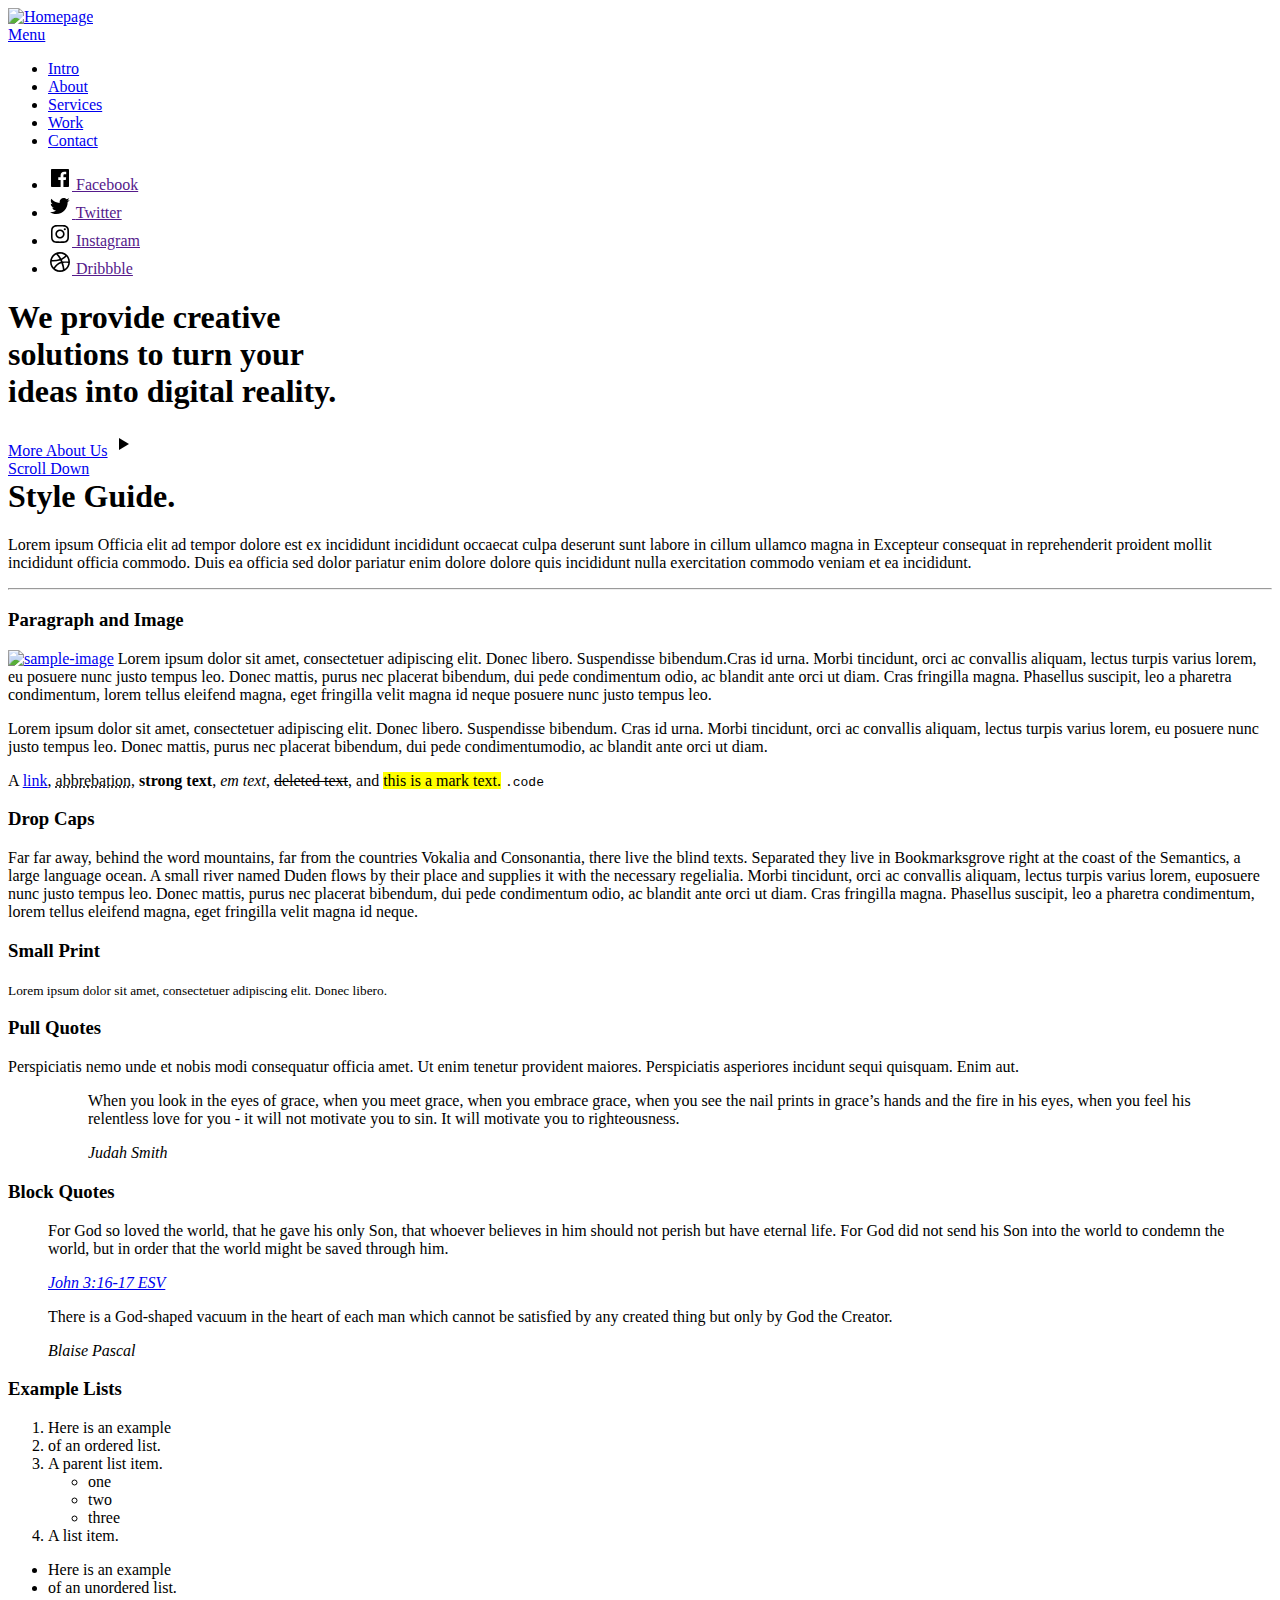
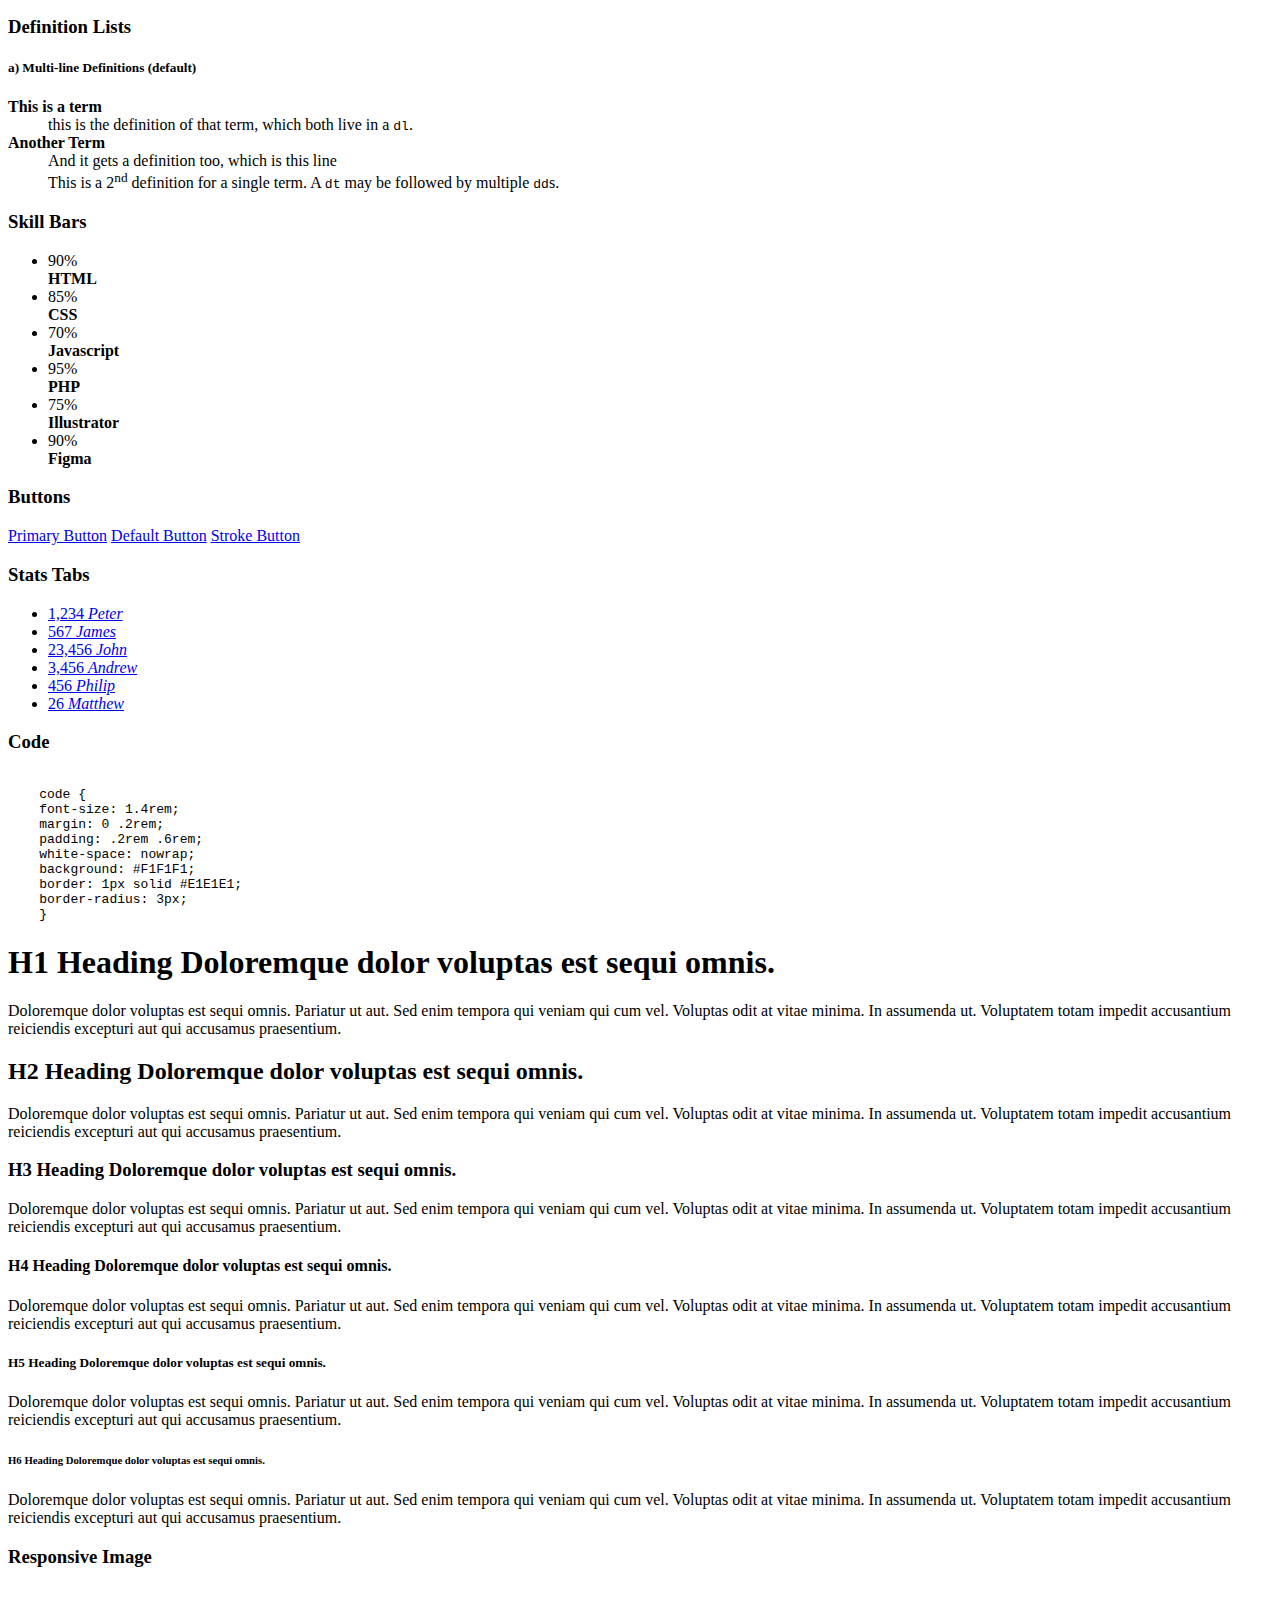
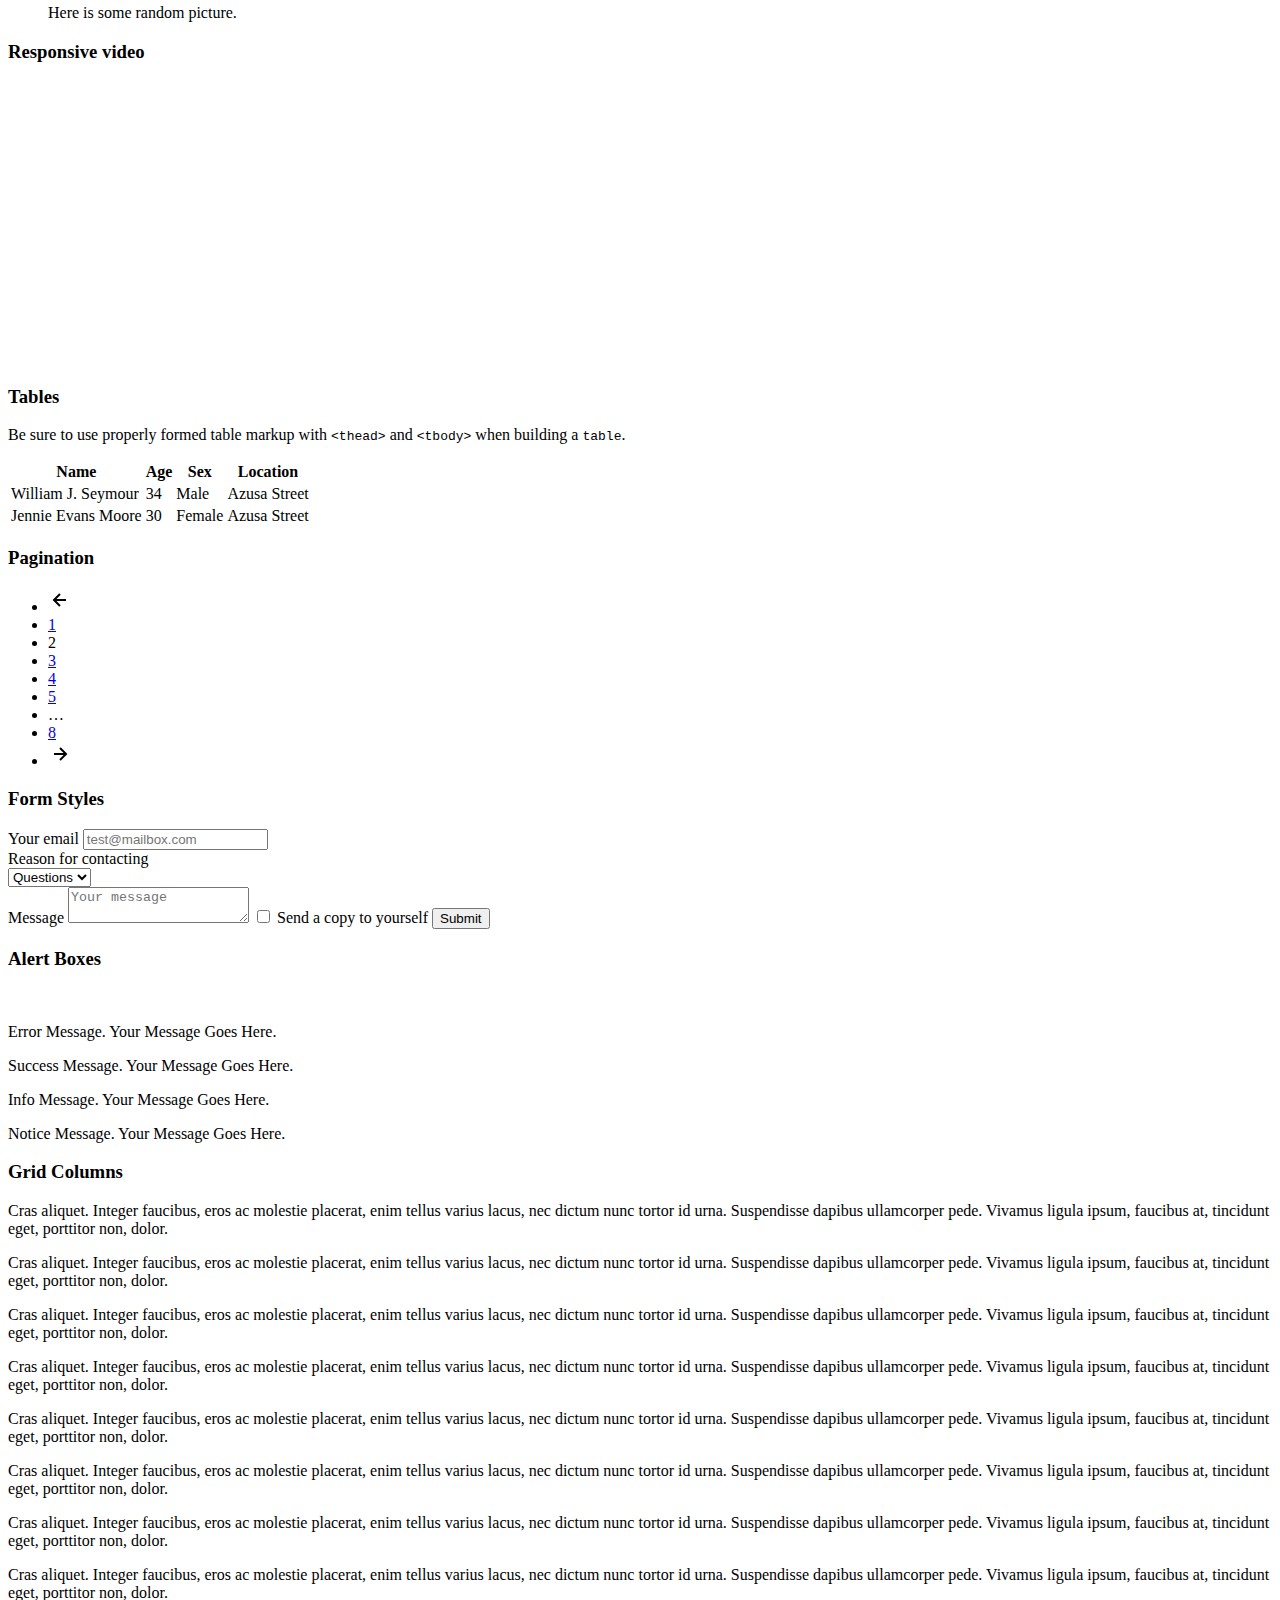
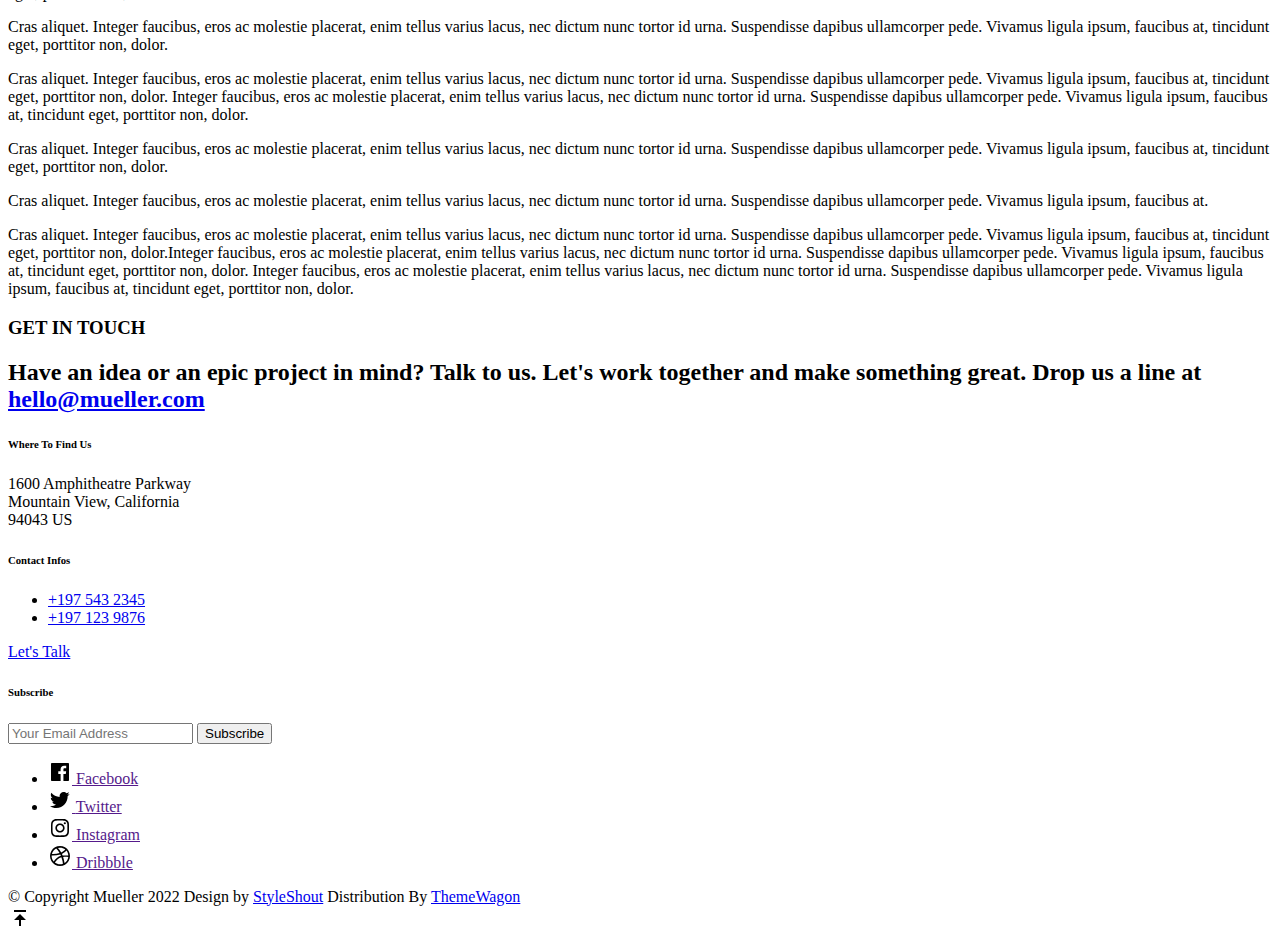
==== styles.html @ 13842646 "Add files via upload" ====
<!DOCTYPE html>
<html lang="en" class="no-js" >
<head>

    <!--- basic page needs
    ================================================== -->
    <meta charset="utf-8">
    <meta name="viewport" content="width=device-width, initial-scale=1">
    <title>Mueller - Styles</title>

    <script>
        document.documentElement.classList.remove('no-js');
        document.documentElement.classList.add('js');
    </script>

    <!-- CSS
    ================================================== -->
    <link rel="stylesheet" href="css/vendor.css">
    <link rel="stylesheet" href="css/styles.css">

    <style type="text/css" media="screen">
        .s-styles {
            padding-top: var(--vspace-5);
            ing-bottom: var(--vspace-2);
            position: relative;
        }
        .s-styles .intro h1 {
            margin-top: 0;
        }
    </style>

    <!-- favicons
    ================================================== -->
    <link rel="apple-touch-icon" sizes="180x180" href="apple-touch-icon.png">
    <link rel="icon" type="image/png" sizes="32x32" href="favicon-32x32.png">
    <link rel="icon" type="image/png" sizes="16x16" href="favicon-16x16.png">
    <link rel="manifest" href="site.webmanifest">

</head>


<body id="top">


    <!-- preloader
    ================================================== -->
    <div id="preloader">
        <div id="loader"></div>
    </div>


    <!-- page wrap
    ================================================== -->
    <div id="page" class="s-pagewrap">


        <!-- # site header 
        ================================================== -->
        <header class="s-header">

            <div class="row s-header__inner">

                <div class="s-header__block">
                    <div class="s-header__logo">
                        <a class="logo" href="index.html">
                            <img src="images/logo.svg" alt="Homepage">
                        </a>
                    </div>

                    <a class="s-header__menu-toggle" href="#0"><span>Menu</span></a>
                </div> <!-- end s-header__block -->

                <nav class="s-header__nav">
    
                    <ul class="s-header__menu-links">
                        <li class="current"><a href="#intro" class="smoothscroll">Intro</a></li>
                        <li><a href="index.html#about">About</a></li>
                        <li><a href="index.html#services">Services</a></li>
                        <li><a href="index.html#folio">Work</a></li>
                        <li><a href="#footer" class="smoothscroll">Contact</a></li>
                    </ul> <!-- s-header__menu-links -->

                    <ul class="s-header__social">
                        <li>
                            <a href="">
                                <svg xmlns="http://www.w3.org/2000/svg" width="24" height="24" viewBox="0 0 24 24" style="fill:rgba(0, 0, 0, 1);transform:;-ms-filter:"><path d="M20,3H4C3.447,3,3,3.448,3,4v16c0,0.552,0.447,1,1,1h8.615v-6.96h-2.338v-2.725h2.338v-2c0-2.325,1.42-3.592,3.5-3.592 c0.699-0.002,1.399,0.034,2.095,0.107v2.42h-1.435c-1.128,0-1.348,0.538-1.348,1.325v1.735h2.697l-0.35,2.725h-2.348V21H20 c0.553,0,1-0.448,1-1V4C21,3.448,20.553,3,20,3z"></path></svg>
                                <span class="u-screen-reader-text">Facebook</span>
                            </a>
                        </li>
                        <li>
                            <a href="">
                                <svg xmlns="http://www.w3.org/2000/svg" width="24" height="24" viewBox="0 0 24 24" style="fill:rgba(0, 0, 0, 1);transform:;-ms-filter:"><path d="M19.633,7.997c0.013,0.175,0.013,0.349,0.013,0.523c0,5.325-4.053,11.461-11.46,11.461c-2.282,0-4.402-0.661-6.186-1.809 c0.324,0.037,0.636,0.05,0.973,0.05c1.883,0,3.616-0.636,5.001-1.721c-1.771-0.037-3.255-1.197-3.767-2.793 c0.249,0.037,0.499,0.062,0.761,0.062c0.361,0,0.724-0.05,1.061-0.137c-1.847-0.374-3.23-1.995-3.23-3.953v-0.05 c0.537,0.299,1.16,0.486,1.82,0.511C3.534,9.419,2.823,8.184,2.823,6.787c0-0.748,0.199-1.434,0.548-2.032 c1.983,2.443,4.964,4.04,8.306,4.215c-0.062-0.3-0.1-0.611-0.1-0.923c0-2.22,1.796-4.028,4.028-4.028 c1.16,0,2.207,0.486,2.943,1.272c0.91-0.175,1.782-0.512,2.556-0.973c-0.299,0.935-0.936,1.721-1.771,2.22 c0.811-0.088,1.597-0.312,2.319-0.624C21.104,6.712,20.419,7.423,19.633,7.997z"></path></svg>
                                <span class="u-screen-reader-text">Twitter</span>
                            </a>
                        </li>
                        <li>
                            <a href="">
                                <svg xmlns="http://www.w3.org/2000/svg" width="24" height="24" viewBox="0 0 24 24" style="fill:rgba(0, 0, 0, 1);transform:;-ms-filter:"><path d="M11.999,7.377c-2.554,0-4.623,2.07-4.623,4.623c0,2.554,2.069,4.624,4.623,4.624c2.552,0,4.623-2.07,4.623-4.624 C16.622,9.447,14.551,7.377,11.999,7.377L11.999,7.377z M11.999,15.004c-1.659,0-3.004-1.345-3.004-3.003 c0-1.659,1.345-3.003,3.004-3.003s3.002,1.344,3.002,3.003C15.001,13.659,13.658,15.004,11.999,15.004L11.999,15.004z"></path><circle cx="16.806" cy="7.207" r="1.078"></circle><path d="M20.533,6.111c-0.469-1.209-1.424-2.165-2.633-2.632c-0.699-0.263-1.438-0.404-2.186-0.42 c-0.963-0.042-1.268-0.054-3.71-0.054s-2.755,0-3.71,0.054C7.548,3.074,6.809,3.215,6.11,3.479C4.9,3.946,3.945,4.902,3.477,6.111 c-0.263,0.7-0.404,1.438-0.419,2.186c-0.043,0.962-0.056,1.267-0.056,3.71c0,2.442,0,2.753,0.056,3.71 c0.015,0.748,0.156,1.486,0.419,2.187c0.469,1.208,1.424,2.164,2.634,2.632c0.696,0.272,1.435,0.426,2.185,0.45 c0.963,0.042,1.268,0.055,3.71,0.055s2.755,0,3.71-0.055c0.747-0.015,1.486-0.157,2.186-0.419c1.209-0.469,2.164-1.424,2.633-2.633 c0.263-0.7,0.404-1.438,0.419-2.186c0.043-0.962,0.056-1.267,0.056-3.71s0-2.753-0.056-3.71C20.941,7.57,20.801,6.819,20.533,6.111z M19.315,15.643c-0.007,0.576-0.111,1.147-0.311,1.688c-0.305,0.787-0.926,1.409-1.712,1.711c-0.535,0.199-1.099,0.303-1.67,0.311 c-0.95,0.044-1.218,0.055-3.654,0.055c-2.438,0-2.687,0-3.655-0.055c-0.569-0.007-1.135-0.112-1.669-0.311 c-0.789-0.301-1.414-0.923-1.719-1.711c-0.196-0.534-0.302-1.099-0.311-1.669c-0.043-0.95-0.053-1.218-0.053-3.654 c0-2.437,0-2.686,0.053-3.655c0.007-0.576,0.111-1.146,0.311-1.687c0.305-0.789,0.93-1.41,1.719-1.712 c0.534-0.198,1.1-0.303,1.669-0.311c0.951-0.043,1.218-0.055,3.655-0.055c2.437,0,2.687,0,3.654,0.055 c0.571,0.007,1.135,0.112,1.67,0.311c0.786,0.303,1.407,0.925,1.712,1.712c0.196,0.534,0.302,1.099,0.311,1.669 c0.043,0.951,0.054,1.218,0.054,3.655c0,2.436,0,2.698-0.043,3.654H19.315z"></path></svg>
                                <span class="u-screen-reader-text">Instagram</span>
                            </a>
                        </li>
                        <li>
                            <a href="">
                                <svg xmlns="http://www.w3.org/2000/svg" width="24" height="24" viewBox="0 0 24 24" style="fill: rgba(0, 0, 0, 1);transform: ;msFilter:;"><path d="M20.66 6.98a9.932 9.932 0 0 0-3.641-3.64C15.486 2.447 13.813 2 12 2s-3.486.447-5.02 1.34c-1.533.893-2.747 2.107-3.64 3.64S2 10.187 2 12s.446 3.487 1.34 5.02a9.924 9.924 0 0 0 3.641 3.64C8.514 21.553 10.187 22 12 22s3.486-.447 5.02-1.34a9.932 9.932 0 0 0 3.641-3.64C21.554 15.487 22 13.813 22 12s-.446-3.487-1.34-5.02zM12 3.66c2 0 3.772.64 5.32 1.919-.92 1.174-2.286 2.14-4.1 2.9-1.002-1.813-2.088-3.327-3.261-4.54A7.715 7.715 0 0 1 12 3.66zM5.51 6.8a8.116 8.116 0 0 1 2.711-2.22c1.212 1.201 2.325 2.7 3.34 4.5-2 .6-4.114.9-6.341.9-.573 0-1.006-.013-1.3-.04A8.549 8.549 0 0 1 5.51 6.8zM3.66 12c0-.054.003-.12.01-.2.007-.08.01-.146.01-.2.254.014.641.02 1.161.02 2.666 0 5.146-.367 7.439-1.1.187.373.381.793.58 1.26-1.32.293-2.674 1.006-4.061 2.14S6.4 16.247 5.76 17.5c-1.4-1.587-2.1-3.42-2.1-5.5zM12 20.34c-1.894 0-3.594-.587-5.101-1.759.601-1.187 1.524-2.322 2.771-3.401 1.246-1.08 2.483-1.753 3.71-2.02a29.441 29.441 0 0 1 1.56 6.62 8.166 8.166 0 0 1-2.94.56zm7.08-3.96a8.351 8.351 0 0 1-2.58 2.621c-.24-2.08-.7-4.107-1.379-6.081.932-.066 1.765-.1 2.5-.1.799 0 1.686.034 2.659.1a8.098 8.098 0 0 1-1.2 3.46zm-1.24-5c-1.16 0-2.233.047-3.22.14a27.053 27.053 0 0 0-.68-1.62c2.066-.906 3.532-2.006 4.399-3.3 1.2 1.414 1.854 3.027 1.96 4.84-.812-.04-1.632-.06-2.459-.06z"></path></svg>
                                <span class="u-screen-reader-text">Dribbble</span>
                            </a>
                        </li>
                    </ul> <!-- s-header__social -->
    
                </nav> <!-- end s-header__nav -->

            </div> <!-- end s-header__inner -->

        </header> <!-- end s-header -->


        <!-- # site-content
        ================================================== -->
        <section id="content" class="s-content">


            <!-- intro
            ----------------------------------------------- -->
            <section id="intro" class="s-intro target-section">

                <div class="s-intro__bg"></div>

                <div class="row s-intro__content">

                    <div class="s-intro__content-bg"></div>

                    <div class="column lg-12 s-intro__content-inner">
                        
                        <h1 class="s-intro__content-title">
                        We provide creative <br>
                        solutions to turn your <br>
                        ideas into digital reality.
                        </h1>

                        <div class="s-intro__content-buttons">
                            <a href="#download" class="btn btn--stroke s-intro__content-btn smoothscroll">More About Us</a>
                            <a href="images/Tecnologías de la información y la comunicación. MEC.mp4" class="s-intro__content-video-btn">
                                <svg xmlns="http://www.w3.org/2000/svg" width="24" height="24" viewBox="0 0 24 24" style="fill: rgba(0, 0, 0, 1);transform: ;msFilter:;"><path d="M7 6v12l10-6z"></path></svg>
                            </a>
                        </div>
                        
                    </div> <!-- s-intro__content-inner -->

                </div> <!-- s-intro__content -->

                <div class="s-intro__scroll-down">
                    <a href="#styles" class="smoothscroll">
                        <span>Scroll Down</span>
                    </a>
                </div> <!-- s-intro__scroll-down -->

            </section> <!-- end s-intro -->


            <!-- styles
            ----------------------------------------------- -->
            <div id="styles" class="s-styles">

                <div class="row">

                    <div class="column lg-12 intro">

                        <h1>Style Guide.</h1>

                        <p class="lead">Lorem ipsum Officia elit ad tempor dolore est ex incididunt incididunt occaecat culpa deserunt 
                        sunt labore in cillum ullamco magna in Excepteur consequat in reprehenderit proident mollit incididunt officia commodo.
                        Duis ea officia sed dolor pariatur enim dolore dolore quis incididunt nulla exercitation commodo veniam et ea incididunt.
                        </p>

                        <hr>
                    </div>

                </div> <!-- end row -->

                <div class="row">

                    <div class="column lg-6 tab-12">

                        <h3>Paragraph and Image</h3>

                        <p><a href="#"><img width="120" height="120" class="u-pull-left" alt="sample-image" src="images/sample-image.jpg"></a>
                        Lorem ipsum dolor sit amet, consectetuer adipiscing elit. Donec libero. Suspendisse bibendum.Cras id urna. Morbi 
                        tincidunt, orci ac convallis aliquam, lectus turpis varius lorem, eu posuere nunc justo tempus leo. Donec mattis, 
                        purus nec placerat bibendum, dui pede condimentum odio, ac blandit ante orci ut diam. Cras fringilla magna. 
                        Phasellus suscipit, leo a pharetra condimentum, lorem tellus eleifend magna, eget fringilla velit magna id 
                        neque posuere nunc justo tempus leo. </p>

                        <p>
                        Lorem ipsum dolor sit amet, consectetuer adipiscing elit. Donec libero. Suspendisse bibendum. Cras id urna. 
                        Morbi tincidunt, orci ac convallis aliquam, lectus turpis varius lorem, eu posuere nunc justo tempus leo. 
                        Donec mattis, purus nec placerat bibendum, dui pede condimentumodio, ac blandit ante orci ut diam.	
                        </p>

                        <p>A <a href="#">link</a>,
                        <abbr title="this really isn't a very good description">abbrebation</abbr>,
                        <strong>strong text</strong>,
                        <em>em text</em>,
                        <del>deleted text</del>, and
                        <mark>this is a mark text.</mark>
                        <code>.code</code>
                        </p>

                    </div>

                    <div class="column lg-6 tab-12">

                        <h3>Drop Caps</h3>

                        <p class="drop-cap">Far far away, behind the word mountains, far from the countries Vokalia and Consonantia,
                        there live the blind texts. Separated they live in Bookmarksgrove right at the coast of the
                        Semantics, a large language ocean. A small river named Duden flows by their place and supplies it with the 
                        necessary regelialia. Morbi tincidunt, orci ac convallis aliquam, lectus turpis varius lorem, 
                        euposuere nunc justo tempus leo. Donec mattis, purus nec placerat bibendum, dui pede condimentum odio, 
                        ac blandit ante orci ut diam. Cras fringilla magna. Phasellus suscipit, leo a pharetra condimentum, 
                        lorem tellus eleifend magna, eget fringilla velit magna id neque.
                        </p>

                        <h3>Small Print</h3>

                        <p><small>Lorem ipsum dolor sit amet, consectetuer adipiscing elit. Donec libero.</small></p>

                    </div>

                </div> <!-- end row -->

                <div class="row">

                    <div class="column lg-6 tab-12">

                        <h3 class="u-add-bottom">Pull Quotes</h3>

                        <p>
                        Perspiciatis nemo unde et nobis modi consequatur officia amet. Ut enim 
                        tenetur provident maiores. Perspiciatis asperiores incidunt sequi 
                        quisquam. Enim aut. 
                        </p>

                        <figure class="pull-quote">
                            <blockquote>
                                <p>
                                When you look in the eyes of grace, when you meet grace, 
                                when you embrace grace, when you see the nail prints in 
                                grace’s hands and the fire in his eyes, when you feel his 
                                relentless love for you - it will not motivate you to sin. 
                                It will motivate you to righteousness.
                                </p>

                                <footer>
                                    <cite>Judah Smith</cite>
                                </footer>
                            </blockquote>
                        </figure>


                    </div>

                    <div class="column lg-6 tab-12">

                        <h3 class="u-add-bottom">Block Quotes</h3>

                        <blockquote cite="http://where-i-got-my-info-from.com">
                            <p>
                            For God so loved the world, that he gave his only Son, that whoever believes in 
                            him should not perish but have eternal life. For God did not send his Son into 
                            the world to condemn the world, but in order that the world might be 
                            saved through him.
                            </p>

                            <footer>
                                <cite>
                                    <a href="#0">John 3:16-17 ESV</a>
                                </cite>
                            </footer>

                        </blockquote>

                        <blockquote>
                            <p>There is a God-shaped vacuum in the heart of each man which cannot be satisfied 
                            by any created thing but only by God the Creator.</p>

                            <footer>
                                <cite>Blaise Pascal</cite>
                            </footer>

                        </blockquote>

                    </div>

                </div> <!-- end row -->

                <div class="row u-add-half-bottom">

                    <div class="column lg-6 tab-12">

                        <h3>Example Lists</h3>

                        <ol>
                            <li>Here is an example</li>
                            <li>of an ordered list.</li>
                            <li>A parent list item.
                                <ul>
                                    <li>one</li>
                                    <li>two</li>
                                    <li>three</li>
                                </ul>
                                </li>
                                <li>A list item.</li>
                            </ol>

                        <ul class="disc">
                            <li>Here is an example</li>
                            <li>of an unordered list.</li>
                        </ul>

                        <h3>Definition Lists</h3>

                        <h5>a) Multi-line Definitions (default) </h5>

                        <dl class="dictionary-style">
                            <dt><strong>This is a term</strong></dt>
                                <dd>this is the definition of that term, which both live in a <code>dl</code>.</dd>
                            <dt><strong>Another Term</strong></dt>
                                <dd>And it gets a definition too, which is this line</dd>
                                <dd>This is a 2<sup>nd</sup> definition for a single term. A <code>dt</code> may be followed by multiple <code>dd</code>s.</dd>
                        </dl>

                        <h3 class="u-add-bottom">Skill Bars</h3>

                        <ul class="skill-bars">
                            <li>
                            <div class="progress percent90"><span>90%</span></div>
                            <strong>HTML</strong>
                            </li>
                            <li>
                            <div class="progress percent85"><span>85%</span></div>
                            <strong>CSS</strong>
                            </li>
                            <li>
                            <div class="progress percent70"><span>70%</span></div>
                            <strong>Javascript</strong>
                            </li>
                            <li>
                            <div class="progress percent95"><span>95%</span></div>
                            <strong>PHP</strong>
                            </li>
                            <li>
                            <div class="progress percent75"><span>75%</span></div>
                            <strong>Illustrator</strong>
                            </li>
                            <li>
                            <div class="progress percent90"><span>90%</span></div>
                            <strong>Figma</strong>
                            </li>
                        </ul>

                    </div>

                    <div class="column lg-6 tab-12">

                        <h3 class="u-add-bottom">Buttons</h3>

                        <p>
                            <a class="btn btn--primary u-fullwidth" href="#0">Primary Button</a>
                            <a class="btn u-fullwidth" href="#0">Default Button</a>
                            <a class="btn btn--stroke u-fullwidth" href="#0">Stroke Button</a>
                        </p>

                        <h3>Stats Tabs</h3>

                        <ul class="stats-tabs">
                            <li><a href="#0">1,234 <em>Peter</em></a></li>
                            <li><a href="#0">567 <em>James</em></a></li>
                            <li><a href="#0">23,456 <em>John</em></a></li>
                            <li><a href="#0">3,456 <em>Andrew</em></a></li>
                            <li><a href="#0">456 <em>Philip</em></a></li>
                            <li><a href="#0">26 <em>Matthew</em></a></li>
                        </ul>

                        <h3 class="u-add-bottom">Code</h3>

<pre><code class="language-css">
    code {
    font-size: 1.4rem;
    margin: 0 .2rem;
    padding: .2rem .6rem;
    white-space: nowrap;
    background: #F1F1F1;
    border: 1px solid #E1E1E1;	
    border-radius: 3px;
    }
</code></pre>

                    </div>

                </div> <!-- end row -->

                <div class="row u-add-half-bottom">

                    <div class="column lg-6 tab-12">
                            
                        <h1>H1 Heading Doloremque dolor voluptas est sequi omnis.</h1>
                        <p>Doloremque dolor voluptas est sequi omnis. Pariatur ut aut. Sed enim tempora qui veniam qui cum vel. 
                        Voluptas odit at vitae minima. In assumenda ut. Voluptatem totam impedit accusantium reiciendis excepturi aut qui accusamus praesentium.</p>

                        <h2>H2 Heading Doloremque dolor voluptas est sequi omnis.</h2>
                        <p>Doloremque dolor voluptas est sequi omnis. Pariatur ut aut. Sed enim tempora qui veniam qui cum vel. 
                        Voluptas odit at vitae minima. In assumenda ut. Voluptatem totam impedit accusantium reiciendis excepturi aut qui accusamus praesentium.</p>

                        <h3>H3 Heading Doloremque dolor voluptas est sequi omnis.</h3>
                        <p>Doloremque dolor voluptas est sequi omnis. Pariatur ut aut. Sed enim tempora qui veniam qui cum vel. 
                        Voluptas odit at vitae minima. In assumenda ut. Voluptatem totam impedit accusantium reiciendis excepturi aut qui accusamus praesentium.</p>

                        
                    </div>

                    <div class="column lg-6 tab-12">
                        <h4>H4 Heading Doloremque dolor voluptas est sequi omnis.</h4>
                        <p>Doloremque dolor voluptas est sequi omnis. Pariatur ut aut. Sed enim tempora qui veniam qui cum vel. 
                        Voluptas odit at vitae minima. In assumenda ut. Voluptatem totam impedit accusantium reiciendis excepturi aut qui accusamus praesentium.</p>

                        <h5>H5 Heading Doloremque dolor voluptas est sequi omnis.</h5>
                        <p>Doloremque dolor voluptas est sequi omnis. Pariatur ut aut. Sed enim tempora qui veniam qui cum vel. 
                        Voluptas odit at vitae minima. In assumenda ut. Voluptatem totam impedit accusantium reiciendis excepturi aut qui accusamus praesentium.</p>

                        <h6>H6 Heading Doloremque dolor voluptas est sequi omnis.</h6>
                        <p>Doloremque dolor voluptas est sequi omnis. Pariatur ut aut. Sed enim tempora qui veniam qui cum vel. 
                        Voluptas odit at vitae minima. In assumenda ut. Voluptatem totam impedit accusantium reiciendis excepturi aut qui accusamus praesentium.</p>
            
                        
                    </div>

                </div> <!-- end row -->

                <div class="row u-add-half-bottom">

                    <div class="column lg-6 tab-12">

                        <h3 class="u-add-bottom">Responsive Image</h3>

                        <figure>
                            <img src="images/wheel-500.jpg" 
                            srcset="images/wheel-1000.jpg 1000w, 
                            images/wheel-500.jpg 500w" 
                            sizes="(max-width: 1000px) 100vw, 1000px" alt="">

                            <figcaption>
                                Here is some random picture.
                            </figcaption>
                        </figure>

                    </div>

                    <div class="column lg-6 tab-12">

                        <h3 class="u-add-bottom">Responsive video</h3>

                        <div class="video-container">
                        <iframe src="https://player.vimeo.com/video/14592941?color=00a650&title=0&byline=0&portrait=0" width="500" height="281" frameborder="0" webkitallowfullscreen mozallowfullscreen allowfullscreen></iframe> 
                        </div>

                    </div>
                    
                </div> <!-- end row -->

                <div class="row u-add-bottom">

                    <div class="column lg-12">

                        <h3>Tables</h3>
                        <p>Be sure to use properly formed table markup with <code>&lt;thead&gt;</code> and <code>&lt;tbody&gt;</code> when building a <code>table</code>.</p>

                        <div class="table-responsive">

                            <table>
                                    <thead>
                                    <tr>
                                        <th>Name</th>
                                        <th>Age</th>
                                        <th>Sex</th>
                                        <th>Location</th>
                                    </tr>
                                    </thead>
                                    <tbody>
                                    <tr>
                                        <td>William J. Seymour</td>
                                        <td>34</td>
                                        <td>Male</td>
                                        <td>Azusa Street</td>
                                    </tr>
                                    <tr>
                                        <td>Jennie Evans Moore</td>
                                        <td>30</td>
                                        <td>Female</td>
                                        <td>Azusa Street</td>
                                    </tr>
                                    </tbody>
                            </table>

                        </div>

                    </div>
                    
                </div> <!-- end row -->

                <div class="row">

                    <div class="column lg-12">
                        <h3>Pagination</h3>

                        <nav class="pgn">
                            <ul>
                                <li>
                                    <a class="pgn__prev" href="#0">
                                        <svg xmlns="http://www.w3.org/2000/svg" width="24" height="24" viewBox="0 0 24 24"><path d="M12.707 17.293L8.414 13H18v-2H8.414l4.293-4.293-1.414-1.414L4.586 12l6.707 6.707z"/></svg>
                                    </a>
                                </li>
                                <li><a class="pgn__num" href="#0">1</a></li>
                                <li><span class="pgn__num current">2</span></li>
                                <li><a class="pgn__num" href="#0">3</a></li>
                                <li><a class="pgn__num" href="#0">4</a></li>
                                <li><a class="pgn__num" href="#0">5</a></li>
                                <li><span class="pgn__num dots">…</span></li>
                                <li><a class="pgn__num" href="#0">8</a></li>
                                <li>
                                    <a class="pgn__next" href="#0">
                                        <svg xmlns="http://www.w3.org/2000/svg" width="24" height="24" viewBox="0 0 24 24"><path d="M11.293 17.293l1.414 1.414L19.414 12l-6.707-6.707-1.414 1.414L15.586 11H6v2h9.586z"/></svg>
                                    </a>
                                </li>
                            </ul>
                        </nav>

                    </div>

                </div> <!-- end row -->

                <div class="row">

                    <div class="column lg-6 tab-12">

                        <h3 class="u-add-bottom">Form Styles</h3>

                        <form>
                            <div>
                                <label for="sampleInput">Your email</label>
                                <input class="u-fullwidth" type="email" placeholder="test@mailbox.com" id="sampleInput">
                            </div>
                            <div>
                                <label for="sampleRecipientInput">Reason for contacting</label>
                                <div class="ss-custom-select">
                                    <select class="u-fullwidth" id="sampleRecipientInput">
                                        <option value="Option 1">Questions</option>
                                        <option value="Option 2">Report</option>
                                        <option value="Option 3">Others</option>
                                    </select>
                                </div>
                            </div>
                            
                            <label for="exampleMessage">Message</label>
                            <textarea class="u-fullwidth" placeholder="Your message" id="exampleMessage"></textarea>

                            <label class="u-add-bottom">
                                <input type="checkbox">
                                <span class="label-text">Send a copy to yourself</span>
                            </label>
                        
                            <input class="btn--primary u-fullwidth" type="submit" value="Submit">
                        </form>

                    </div>

                    <div class="column lg-6 tab-12">

                        <h3>Alert Boxes</h3>

                        <br>
                        
                        <div class="alert-box alert-box--error">
                            <p>Error Message. Your Message Goes Here.</p>
                            <span class="alert-box__close"></span>
                        </div><!-- end error -->
                                
                        <div class="alert-box alert-box--success">
                            <p>Success Message. Your Message Goes Here.</p>
                            <span class="alert-box__close"></span>
                        </div><!-- end success -->
                                
                        <div class="alert-box alert-box--info">
                            <p>Info Message. Your Message Goes Here.</p>
                            <span class="alert-box__close"></span>
                        </div><!-- end info -->
                                
                        <div class="alert-box alert-box--notice">
                            <p>Notice Message. Your Message Goes Here.</p>
                            <span class="alert-box__close"></span>
                        </div><!-- end notice -->
                    
                    </div>

                </div> <!-- end row -->

                <div class="row">

                    <div class="lg-12 column">
                        <h3>Grid Columns</h3>
                    </div>
        
                </div> <!-- Row End-->
        
                <!--<h4>1/3 Columns</h4>  -->
        
                <div class="row">
        
                    <div class="lg-4 mob-12 column">
                        <p>
                        Cras aliquet. Integer faucibus, eros ac molestie placerat, enim tellus varius lacus,
                        nec dictum nunc tortor id urna. Suspendisse dapibus ullamcorper pede. Vivamus ligula ipsum,
                        faucibus at, tincidunt eget, porttitor non, dolor. 
                        </p>
                    </div>
        
                    <div class="lg-4 mob-12 column">
                        <p>
                        Cras aliquet. Integer faucibus, eros ac molestie placerat, enim tellus varius lacus,
                        nec dictum nunc tortor id urna. Suspendisse dapibus ullamcorper pede. Vivamus ligula ipsum,
                        faucibus at, tincidunt eget, porttitor non, dolor. 
                        </p>
                    </div>
        
                    <div class="lg-4 mob-12 column">
                        <p>
                        Cras aliquet. Integer faucibus, eros ac molestie placerat, enim tellus varius lacus,
                        nec dictum nunc tortor id urna. Suspendisse dapibus ullamcorper pede. Vivamus ligula ipsum,
                        faucibus at, tincidunt eget, porttitor non, dolor. 
                        </p>
                    </div>
        
                </div>
        
                <!--<h4>1/4 Columns</h4>  -->
        
                <div class="row">
        
                    <div class="lg-3 tab-6 mob-12 column">
                        <p>
                        Cras aliquet. Integer faucibus, eros ac molestie placerat, enim tellus varius lacus,
                        nec dictum nunc tortor id urna. Suspendisse dapibus ullamcorper pede. Vivamus ligula ipsum,
                        faucibus at, tincidunt eget, porttitor non, dolor. 
                        </p>
                    </div>
        
                    <div class="lg-3 tab-6 mob-12 column">
                        <p>
                        Cras aliquet. Integer faucibus, eros ac molestie placerat, enim tellus varius lacus,
                        nec dictum nunc tortor id urna. Suspendisse dapibus ullamcorper pede. Vivamus ligula ipsum,
                        faucibus at, tincidunt eget, porttitor non, dolor. 
                        </p>
                    </div>
        
                    <div class="lg-3 tab-6 mob-12 column">
                        <p>
                        Cras aliquet. Integer faucibus, eros ac molestie placerat, enim tellus varius lacus,
                        nec dictum nunc tortor id urna. Suspendisse dapibus ullamcorper pede. Vivamus ligula ipsum,
                        faucibus at, tincidunt eget, porttitor non, dolor. 
                        </p>
                    </div>
        
                    <div class="lg-3 tab-6 mob-12 column">
                        <p>
                        Cras aliquet. Integer faucibus, eros ac molestie placerat, enim tellus varius lacus,
                        nec dictum nunc tortor id urna. Suspendisse dapibus ullamcorper pede. Vivamus ligula ipsum,
                        faucibus at, tincidunt eget, porttitor non, dolor. 
                        </p>
                    </div>
        
                </div>
        
                <!--<h4>1/2 Columns</h4>  -->
        
                <div class="row">
        
                    <div class="lg-6 mob-12 column">
                        <p>
                        Cras aliquet. Integer faucibus, eros ac molestie placerat, enim tellus varius lacus,
                        nec dictum nunc tortor id urna. Suspendisse dapibus ullamcorper pede. Vivamus ligula ipsum,
                        faucibus at, tincidunt eget, porttitor non, dolor. 
                        </p>
                    </div>
        
                    <div class="lg-6 mob-12 column">
                        <p>
                        Cras aliquet. Integer faucibus, eros ac molestie placerat, enim tellus varius lacus,
                        nec dictum nunc tortor id urna. Suspendisse dapibus ullamcorper pede. Vivamus ligula ipsum,
                        faucibus at, tincidunt eget, porttitor non, dolor. 
                        </p>
                    </div>
        
                </div>
        
                <!--<h4>2/3 Columns</h4>  -->
        
                <div class="row">
        
                    <div class="lg-8 tab-7 mob-12 column">
                        <p>
                        Cras aliquet. Integer faucibus, eros ac molestie placerat, enim tellus varius lacus,
                        nec dictum nunc tortor id urna. Suspendisse dapibus ullamcorper pede. Vivamus ligula ipsum,
                        faucibus at, tincidunt eget, porttitor non, dolor. Integer faucibus, eros ac molestie placerat, enim tellus varius lacus,
                        nec dictum nunc tortor id urna. Suspendisse dapibus ullamcorper pede. Vivamus ligula ipsum,
                        faucibus at, tincidunt eget, porttitor non, dolor.
                        </p>
                    </div>
        
                    <div class="lg-4 tab-5 mob-12 column">
                        <p>
                        Cras aliquet. Integer faucibus, eros ac molestie placerat, enim tellus varius lacus,
                        nec dictum nunc tortor id urna. Suspendisse dapibus ullamcorper pede. Vivamus ligula ipsum,
                        faucibus at, tincidunt eget, porttitor non, dolor. 
                        </p>
                    </div>
        
                </div>
        
                <!--<h4>3/4 Columns</h4>  -->
        
                <div class="row">
        
                    <div class="lg-3 tab-5 mob-12 column">
                        <p>
                        Cras aliquet. Integer faucibus, eros ac molestie placerat, enim tellus varius lacus,
                        nec dictum nunc tortor id urna. Suspendisse dapibus ullamcorper pede. Vivamus ligula ipsum,
                        faucibus at. 
                        </p>
                    </div>
        
                    <div class="lg-9 tab-7 mob-12 column">
                        <p>
                        Cras aliquet. Integer faucibus, eros ac molestie placerat, enim tellus varius lacus,
                        nec dictum nunc tortor id urna. Suspendisse dapibus ullamcorper pede. Vivamus ligula ipsum,
                        faucibus at, tincidunt eget, porttitor non, dolor.Integer faucibus, eros ac molestie placerat, enim tellus varius lacus,
                        nec dictum nunc tortor id urna. Suspendisse dapibus ullamcorper pede. Vivamus ligula ipsum,
                        faucibus at, tincidunt eget, porttitor non, dolor. Integer faucibus, eros ac molestie placerat, enim tellus varius lacus,
                        nec dictum nunc tortor id urna. Suspendisse dapibus ullamcorper pede. Vivamus ligula ipsum,
                        faucibus at, tincidunt eget, porttitor non, dolor.
                        </p>
                    </div>
        
                </div>

            </div> <!-- end styles -->

        </section>  <!-- end content -->


        <!-- # site-footer
        ================================================== -->
        <footer id="footer" class="s-footer target-section">

            <div class="row section-header" data-num="04">
                <h3 class="column lg-12 section-header__pretitle text-pretitle">GET IN TOUCH</h3>
                <div class="column lg-6 stack-on-1100 section-header__primary">
                    <h2 class="title text-display-1">
                    Have an idea or an epic project in mind? Talk to us. 
                    Let's work together and make something great. 
                    Drop us a line at <a href="mailto:#0" title="">hello@mueller.com</a>
                    </h2>
                </div>    
                <div class="column lg-6 stack-on-1100 section-header__secondary">
                    
                    <div class="contact-block">
                        <h6>Where To Find Us</h6>
                        <p>
                        1600 Amphitheatre Parkway <br>
                        Mountain View, California <br>
                        94043  US
                        </p>
                    </div>

                    <div class="contact-block">
                        <h6>Contact Infos</h6>
                        <ul class="contact-list">
                            <li><a href="tel:197-543-2345">+197 543 2345</a></li>
                            <li><a href="tel:197-123-9876">+197 123 9876</a></li>
                        </ul>
                    </div>

                </div>
            </div> <!-- end section-header -->

            <div class="row list-block block-lg-one-half block-tab-whole block-stack-on-1000 s-footer__btns">
                <div class="column list-block__item">
                    <div class="s-footer__contact-btn">
                        <a href="mailto:#0" class="btn btn--primary u-fullwidth">
                            Let's Talk 
                        </a>
                    </div>
                </div>
                <div class="column list-block__item">
                    <div class="subscribe-form s-footer__subscribe">
                        <h6>Subscribe</h6>
                        <form id="mc-form" class="mc-form">
                            <input type="email" name="EMAIL" id="mce-EMAIL" class="u-fullwidth text-center" placeholder="Your Email Address" title="The domain portion of the email address is invalid (the portion after the @)." pattern="^([^\x00-\x20\x22\x28\x29\x2c\x2e\x3a-\x3c\x3e\x40\x5b-\x5d\x7f-\xff]+|\x22([^\x0d\x22\x5c\x80-\xff]|\x5c[\x00-\x7f])*\x22)(\x2e([^\x00-\x20\x22\x28\x29\x2c\x2e\x3a-\x3c\x3e\x40\x5b-\x5d\x7f-\xff]+|\x22([^\x0d\x22\x5c\x80-\xff]|\x5c[\x00-\x7f])*\x22))*\x40([^\x00-\x20\x22\x28\x29\x2c\x2e\x3a-\x3c\x3e\x40\x5b-\x5d\x7f-\xff]+|\x5b([^\x0d\x5b-\x5d\x80-\xff]|\x5c[\x00-\x7f])*\x5d)(\x2e([^\x00-\x20\x22\x28\x29\x2c\x2e\x3a-\x3c\x3e\x40\x5b-\x5d\x7f-\xff]+|\x5b([^\x0d\x5b-\x5d\x80-\xff]|\x5c[\x00-\x7f])*\x5d))*(\.\w{2,})+$" required>
                            <input type="submit" name="subscribe" value="Subscribe" class="btn btn--primary u-fullwidth">
                            <!-- <div style="position: absolute; left: -5000px;" aria-hidden="true"><input type="text" name="b_cdb7b577e41181934ed6a6a44_9a91cfe7b3" tabindex="-1" value=""></div> -->
                            <div class="mc-status"></div>
                        </form>
                    </div>
                </div>
            </div> <!-- end s-footer__btns -->

            <div class="row s-footer__bottom">

                <div class="column lg-6 tab-12 s-footer__bottom-left">
                    <ul class="s-footer__social">
                        <li>
                            <a href="">
                                <svg xmlns="http://www.w3.org/2000/svg" width="24" height="24" viewBox="0 0 24 24" style="fill:rgba(0, 0, 0, 1);transform:;-ms-filter:"><path d="M20,3H4C3.447,3,3,3.448,3,4v16c0,0.552,0.447,1,1,1h8.615v-6.96h-2.338v-2.725h2.338v-2c0-2.325,1.42-3.592,3.5-3.592 c0.699-0.002,1.399,0.034,2.095,0.107v2.42h-1.435c-1.128,0-1.348,0.538-1.348,1.325v1.735h2.697l-0.35,2.725h-2.348V21H20 c0.553,0,1-0.448,1-1V4C21,3.448,20.553,3,20,3z"></path></svg>
                                <span class="u-screen-reader-text">Facebook</span>
                            </a>
                        </li>
                        <li>
                            <a href="">
                                <svg xmlns="http://www.w3.org/2000/svg" width="24" height="24" viewBox="0 0 24 24" style="fill:rgba(0, 0, 0, 1);transform:;-ms-filter:"><path d="M19.633,7.997c0.013,0.175,0.013,0.349,0.013,0.523c0,5.325-4.053,11.461-11.46,11.461c-2.282,0-4.402-0.661-6.186-1.809 c0.324,0.037,0.636,0.05,0.973,0.05c1.883,0,3.616-0.636,5.001-1.721c-1.771-0.037-3.255-1.197-3.767-2.793 c0.249,0.037,0.499,0.062,0.761,0.062c0.361,0,0.724-0.05,1.061-0.137c-1.847-0.374-3.23-1.995-3.23-3.953v-0.05 c0.537,0.299,1.16,0.486,1.82,0.511C3.534,9.419,2.823,8.184,2.823,6.787c0-0.748,0.199-1.434,0.548-2.032 c1.983,2.443,4.964,4.04,8.306,4.215c-0.062-0.3-0.1-0.611-0.1-0.923c0-2.22,1.796-4.028,4.028-4.028 c1.16,0,2.207,0.486,2.943,1.272c0.91-0.175,1.782-0.512,2.556-0.973c-0.299,0.935-0.936,1.721-1.771,2.22 c0.811-0.088,1.597-0.312,2.319-0.624C21.104,6.712,20.419,7.423,19.633,7.997z"></path></svg>
                                <span class="u-screen-reader-text">Twitter</span>
                            </a>
                        </li>
                        <li>
                            <a href="">
                                <svg xmlns="http://www.w3.org/2000/svg" width="24" height="24" viewBox="0 0 24 24" style="fill:rgba(0, 0, 0, 1);transform:;-ms-filter:"><path d="M11.999,7.377c-2.554,0-4.623,2.07-4.623,4.623c0,2.554,2.069,4.624,4.623,4.624c2.552,0,4.623-2.07,4.623-4.624 C16.622,9.447,14.551,7.377,11.999,7.377L11.999,7.377z M11.999,15.004c-1.659,0-3.004-1.345-3.004-3.003 c0-1.659,1.345-3.003,3.004-3.003s3.002,1.344,3.002,3.003C15.001,13.659,13.658,15.004,11.999,15.004L11.999,15.004z"></path><circle cx="16.806" cy="7.207" r="1.078"></circle><path d="M20.533,6.111c-0.469-1.209-1.424-2.165-2.633-2.632c-0.699-0.263-1.438-0.404-2.186-0.42 c-0.963-0.042-1.268-0.054-3.71-0.054s-2.755,0-3.71,0.054C7.548,3.074,6.809,3.215,6.11,3.479C4.9,3.946,3.945,4.902,3.477,6.111 c-0.263,0.7-0.404,1.438-0.419,2.186c-0.043,0.962-0.056,1.267-0.056,3.71c0,2.442,0,2.753,0.056,3.71 c0.015,0.748,0.156,1.486,0.419,2.187c0.469,1.208,1.424,2.164,2.634,2.632c0.696,0.272,1.435,0.426,2.185,0.45 c0.963,0.042,1.268,0.055,3.71,0.055s2.755,0,3.71-0.055c0.747-0.015,1.486-0.157,2.186-0.419c1.209-0.469,2.164-1.424,2.633-2.633 c0.263-0.7,0.404-1.438,0.419-2.186c0.043-0.962,0.056-1.267,0.056-3.71s0-2.753-0.056-3.71C20.941,7.57,20.801,6.819,20.533,6.111z M19.315,15.643c-0.007,0.576-0.111,1.147-0.311,1.688c-0.305,0.787-0.926,1.409-1.712,1.711c-0.535,0.199-1.099,0.303-1.67,0.311 c-0.95,0.044-1.218,0.055-3.654,0.055c-2.438,0-2.687,0-3.655-0.055c-0.569-0.007-1.135-0.112-1.669-0.311 c-0.789-0.301-1.414-0.923-1.719-1.711c-0.196-0.534-0.302-1.099-0.311-1.669c-0.043-0.95-0.053-1.218-0.053-3.654 c0-2.437,0-2.686,0.053-3.655c0.007-0.576,0.111-1.146,0.311-1.687c0.305-0.789,0.93-1.41,1.719-1.712 c0.534-0.198,1.1-0.303,1.669-0.311c0.951-0.043,1.218-0.055,3.655-0.055c2.437,0,2.687,0,3.654,0.055 c0.571,0.007,1.135,0.112,1.67,0.311c0.786,0.303,1.407,0.925,1.712,1.712c0.196,0.534,0.302,1.099,0.311,1.669 c0.043,0.951,0.054,1.218,0.054,3.655c0,2.436,0,2.698-0.043,3.654H19.315z"></path></svg>
                                <span class="u-screen-reader-text">Instagram</span>
                            </a>
                        </li>
                        <li>
                            <a href="">
                                <svg xmlns="http://www.w3.org/2000/svg" width="24" height="24" viewBox="0 0 24 24" style="fill: rgba(0, 0, 0, 1);transform: ;msFilter:;"><path d="M20.66 6.98a9.932 9.932 0 0 0-3.641-3.64C15.486 2.447 13.813 2 12 2s-3.486.447-5.02 1.34c-1.533.893-2.747 2.107-3.64 3.64S2 10.187 2 12s.446 3.487 1.34 5.02a9.924 9.924 0 0 0 3.641 3.64C8.514 21.553 10.187 22 12 22s3.486-.447 5.02-1.34a9.932 9.932 0 0 0 3.641-3.64C21.554 15.487 22 13.813 22 12s-.446-3.487-1.34-5.02zM12 3.66c2 0 3.772.64 5.32 1.919-.92 1.174-2.286 2.14-4.1 2.9-1.002-1.813-2.088-3.327-3.261-4.54A7.715 7.715 0 0 1 12 3.66zM5.51 6.8a8.116 8.116 0 0 1 2.711-2.22c1.212 1.201 2.325 2.7 3.34 4.5-2 .6-4.114.9-6.341.9-.573 0-1.006-.013-1.3-.04A8.549 8.549 0 0 1 5.51 6.8zM3.66 12c0-.054.003-.12.01-.2.007-.08.01-.146.01-.2.254.014.641.02 1.161.02 2.666 0 5.146-.367 7.439-1.1.187.373.381.793.58 1.26-1.32.293-2.674 1.006-4.061 2.14S6.4 16.247 5.76 17.5c-1.4-1.587-2.1-3.42-2.1-5.5zM12 20.34c-1.894 0-3.594-.587-5.101-1.759.601-1.187 1.524-2.322 2.771-3.401 1.246-1.08 2.483-1.753 3.71-2.02a29.441 29.441 0 0 1 1.56 6.62 8.166 8.166 0 0 1-2.94.56zm7.08-3.96a8.351 8.351 0 0 1-2.58 2.621c-.24-2.08-.7-4.107-1.379-6.081.932-.066 1.765-.1 2.5-.1.799 0 1.686.034 2.659.1a8.098 8.098 0 0 1-1.2 3.46zm-1.24-5c-1.16 0-2.233.047-3.22.14a27.053 27.053 0 0 0-.68-1.62c2.066-.906 3.532-2.006 4.399-3.3 1.2 1.414 1.854 3.027 1.96 4.84-.812-.04-1.632-.06-2.459-.06z"></path></svg>
                                <span class="u-screen-reader-text">Dribbble</span>
                            </a>
                        </li>
                    </ul>
                </div>

                <div class="column lg-6 tab-12 s-footer__bottom-right">
                    <div class="ss-copyright">
                        <span>© Copyright Mueller 2022</span> 
                        <span>Design by <a href="https://www.styleshout.com/">StyleShout</a> Distribution By <a href="https://themewagon.com">ThemeWagon</a></span>
                    </div>
                </div>

            </div> <!-- s-footer__bottom -->
    
            <div class="ss-go-top">
                <a class="smoothscroll" title="Back to Top" href="#top">
                    <svg xmlns="http://www.w3.org/2000/svg" width="24" height="24" viewBox="0 0 24 24" style="fill: rgba(0, 0, 0, 1);transform: ;msFilter:;"><path d="M6 4h12v2H6zm5 10v6h2v-6h5l-6-6-6 6z"></path></svg>
                </a>
            </div> <!-- end ss-go-top -->
    
        </footer> <!-- end footer -->


    <!-- Java Script
    ================================================== -->
    <script src="js/plugins.js"></script>
    <script src="js/main.js"></script>

</body>
</html>
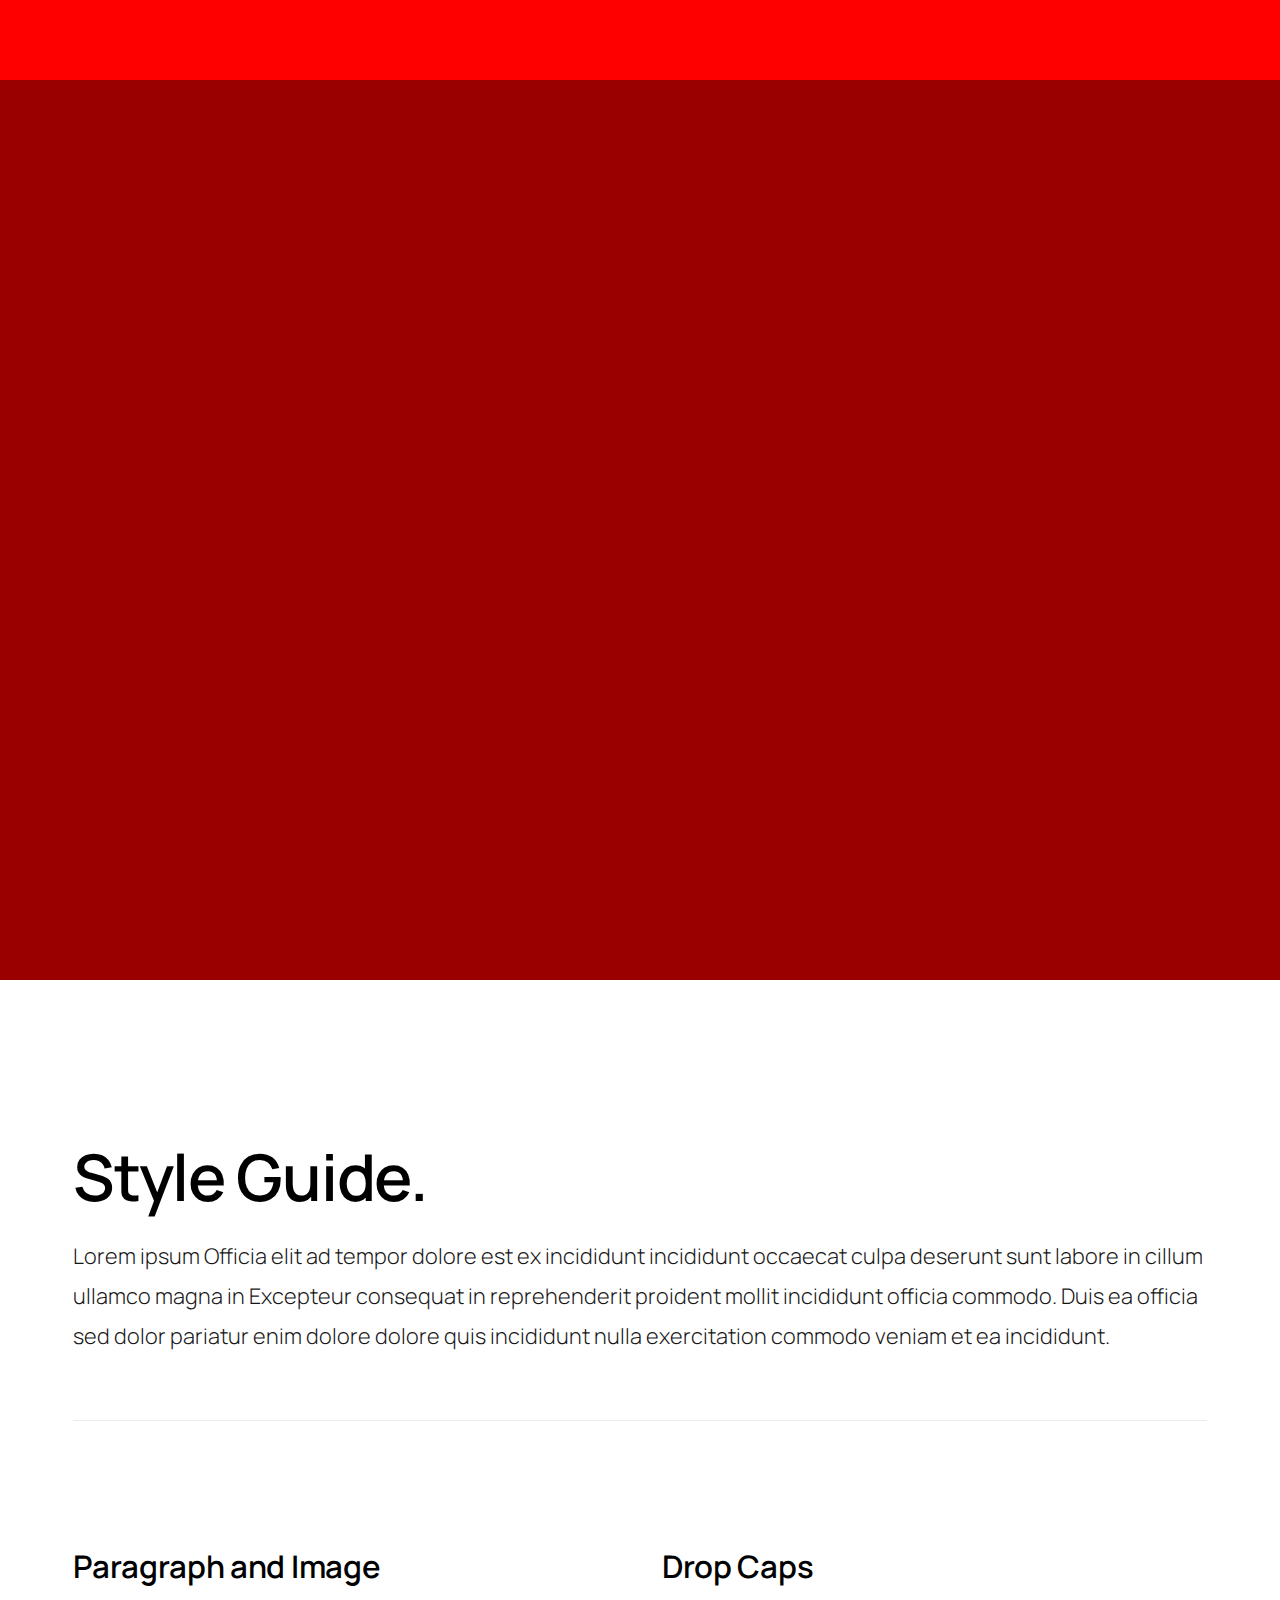
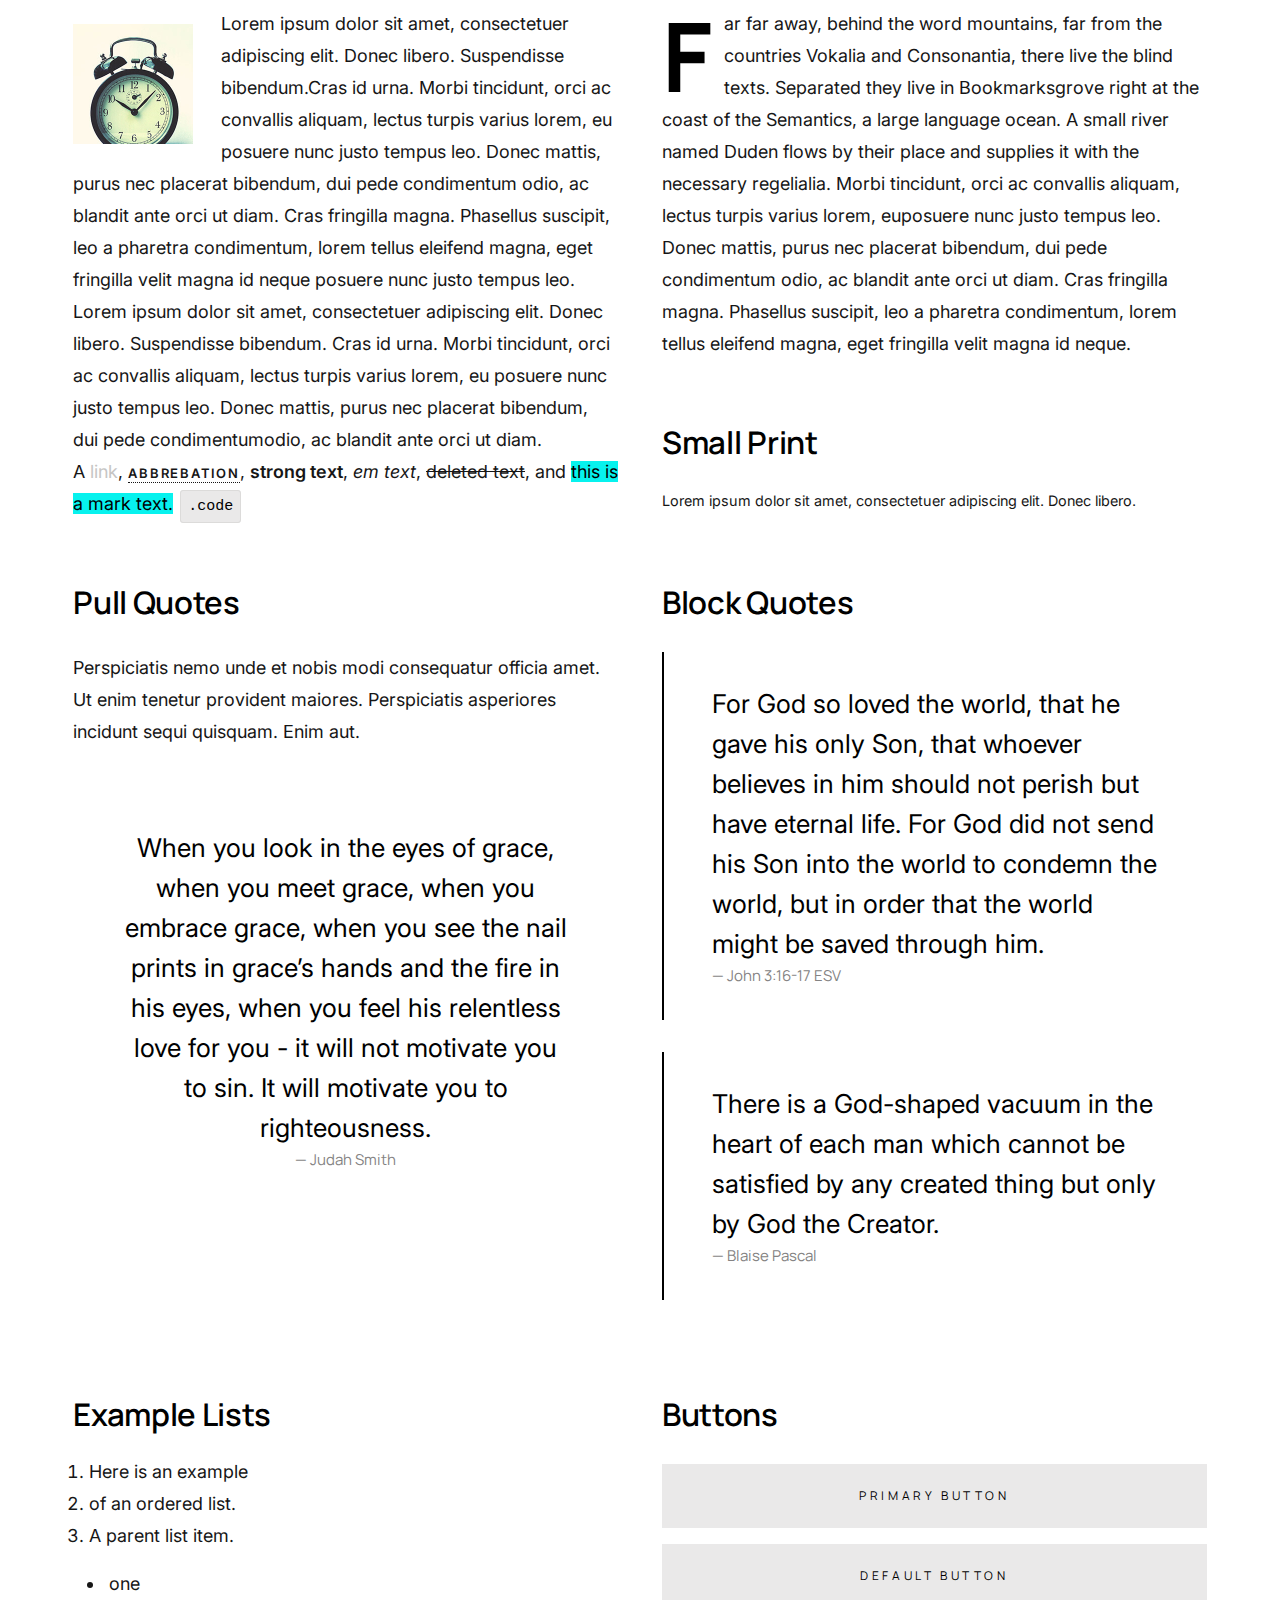
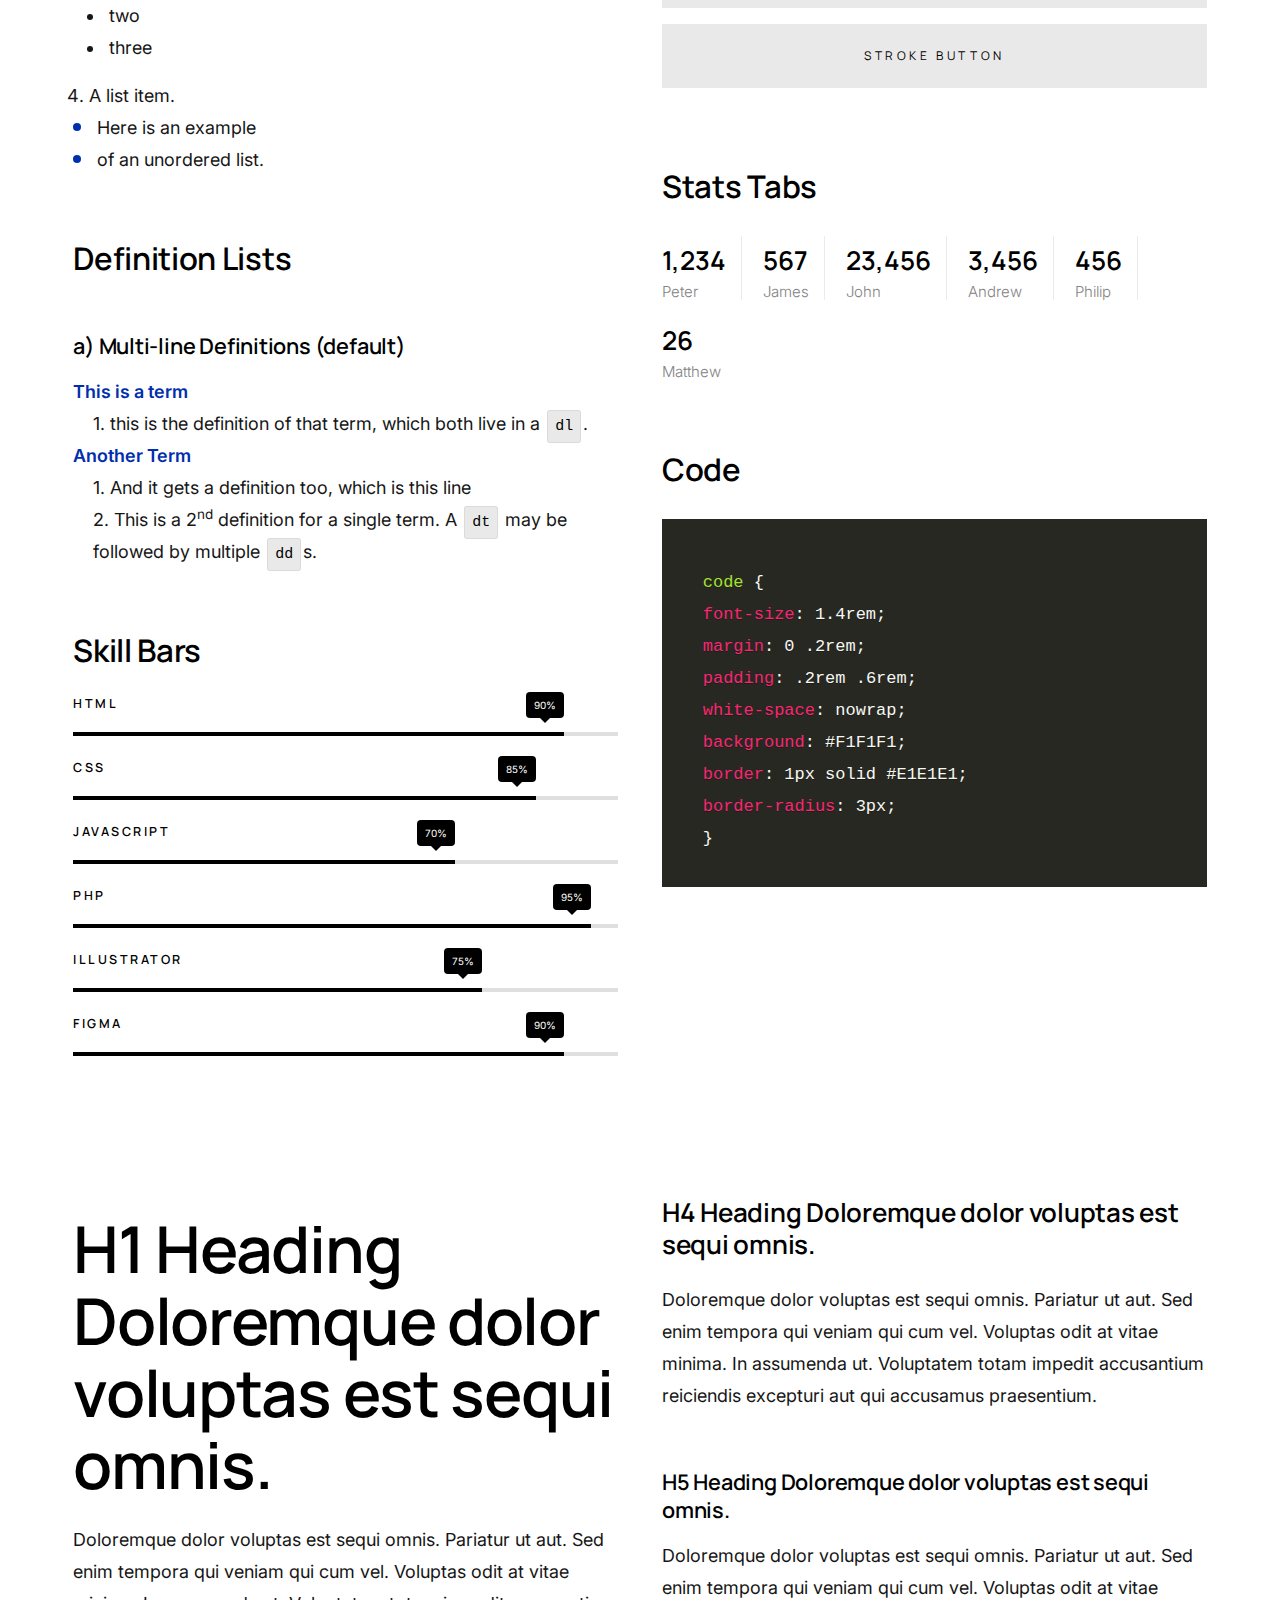
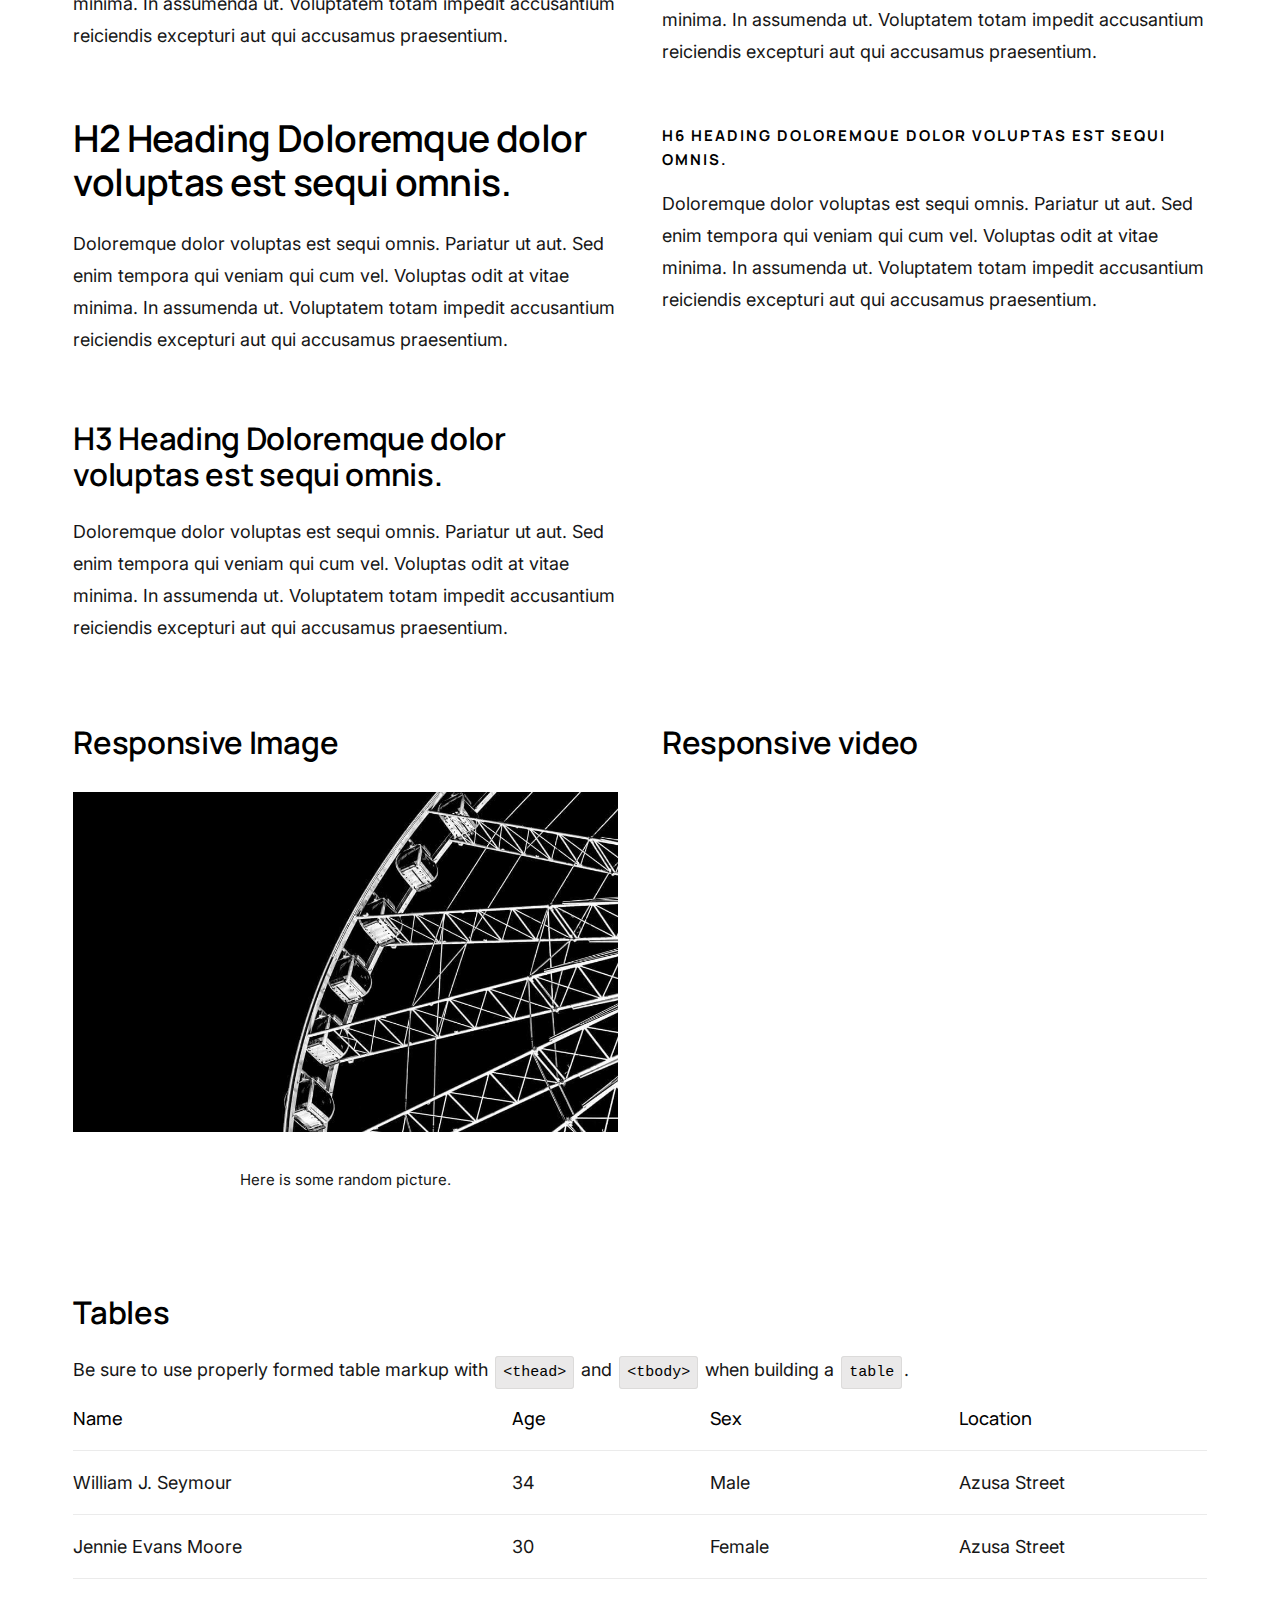
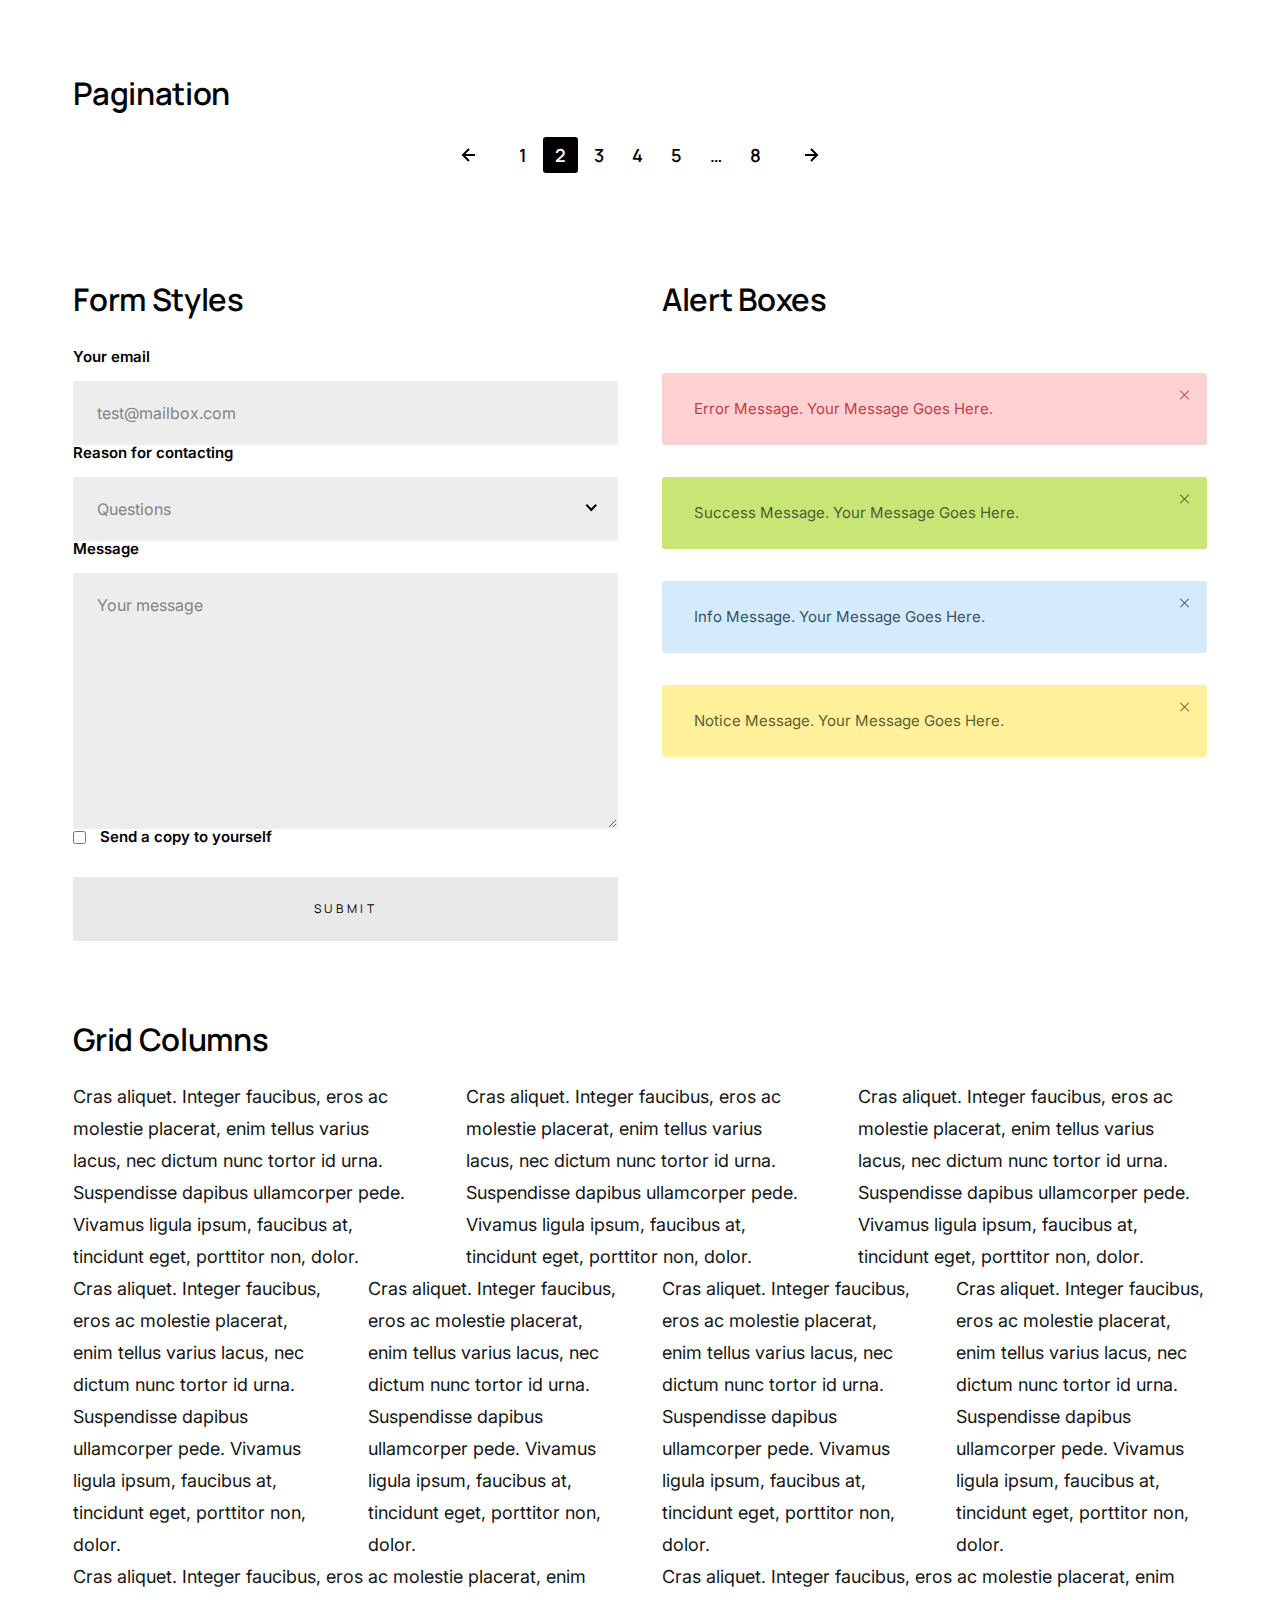
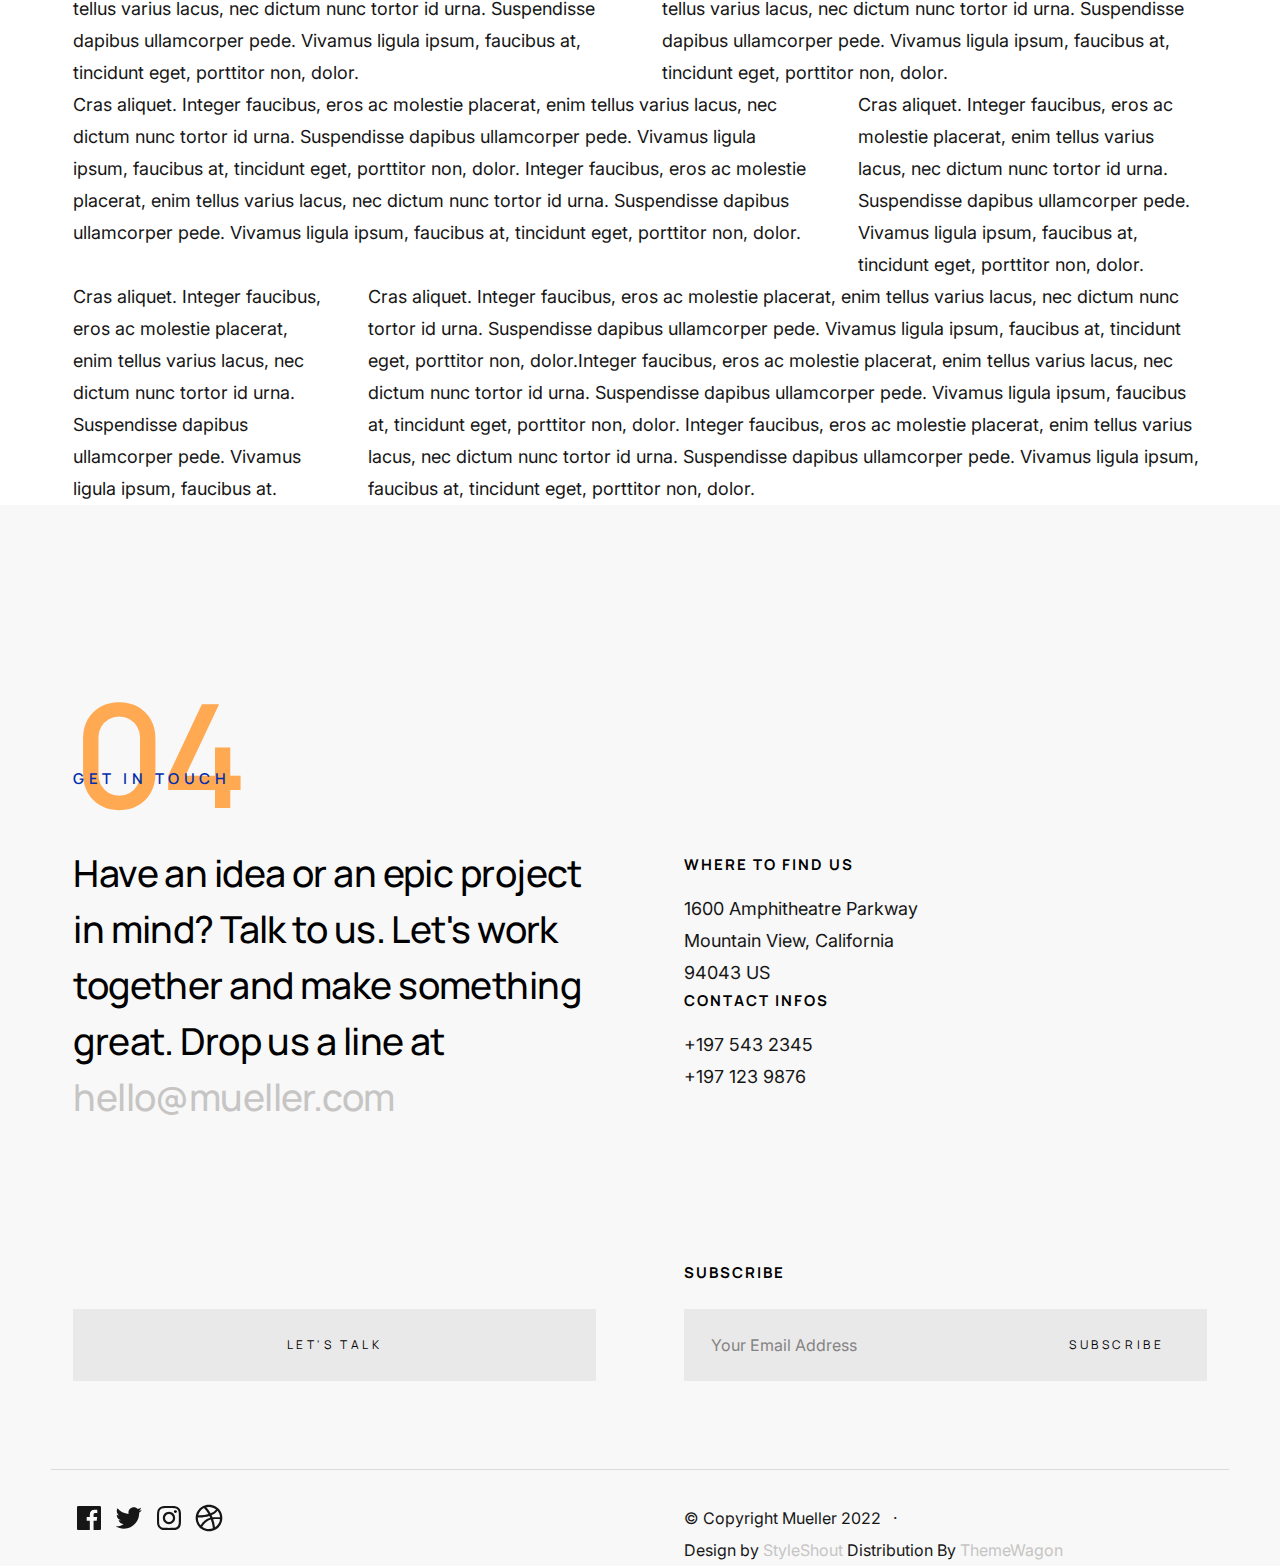
==== commit 8138b8d1: "Revert "Create index.html"" ====
--- a/styles.html
+++ b/styles.html
@@ -1,870 +1,870 @@
-<!DOCTYPE html>
-<html lang="en" class="no-js" >
-<head>
-
-    <!--- basic page needs
-    ================================================== -->
-    <meta charset="utf-8">
-    <meta name="viewport" content="width=device-width, initial-scale=1">
-    <title>Mueller - Styles</title>
-
-    <script>
-        document.documentElement.classList.remove('no-js');
-        document.documentElement.classList.add('js');
-    </script>
-
-    <!-- CSS
-    ================================================== -->
-    <link rel="stylesheet" href="css/vendor.css">
-    <link rel="stylesheet" href="css/styles.css">
-
-    <style type="text/css" media="screen">
-        .s-styles {
-            padding-top: var(--vspace-5);
-            ing-bottom: var(--vspace-2);
-            position: relative;
-        }
-        .s-styles .intro h1 {
-            margin-top: 0;
-        }
-    </style>
-
-    <!-- favicons
-    ================================================== -->
-    <link rel="apple-touch-icon" sizes="180x180" href="apple-touch-icon.png">
-    <link rel="icon" type="image/png" sizes="32x32" href="favicon-32x32.png">
-    <link rel="icon" type="image/png" sizes="16x16" href="favicon-16x16.png">
-    <link rel="manifest" href="site.webmanifest">
-
-</head>
-
-
-<body id="top">
-
-
-    <!-- preloader
-    ================================================== -->
-    <div id="preloader">
-        <div id="loader"></div>
-    </div>
-
-
-    <!-- page wrap
-    ================================================== -->
-    <div id="page" class="s-pagewrap">
-
-
-        <!-- # site header 
-        ================================================== -->
-        <header class="s-header">
-
-            <div class="row s-header__inner">
-
-                <div class="s-header__block">
-                    <div class="s-header__logo">
-                        <a class="logo" href="index.html">
-                            <img src="images/logo.svg" alt="Homepage">
-                        </a>
-                    </div>
-
-                    <a class="s-header__menu-toggle" href="#0"><span>Menu</span></a>
-                </div> <!-- end s-header__block -->
-
-                <nav class="s-header__nav">
-    
-                    <ul class="s-header__menu-links">
-                        <li class="current"><a href="#intro" class="smoothscroll">Intro</a></li>
-                        <li><a href="index.html#about">About</a></li>
-                        <li><a href="index.html#services">Services</a></li>
-                        <li><a href="index.html#folio">Work</a></li>
-                        <li><a href="#footer" class="smoothscroll">Contact</a></li>
-                    </ul> <!-- s-header__menu-links -->
-
-                    <ul class="s-header__social">
-                        <li>
-                            <a href="">
-                                <svg xmlns="http://www.w3.org/2000/svg" width="24" height="24" viewBox="0 0 24 24" style="fill:rgba(0, 0, 0, 1);transform:;-ms-filter:"><path d="M20,3H4C3.447,3,3,3.448,3,4v16c0,0.552,0.447,1,1,1h8.615v-6.96h-2.338v-2.725h2.338v-2c0-2.325,1.42-3.592,3.5-3.592 c0.699-0.002,1.399,0.034,2.095,0.107v2.42h-1.435c-1.128,0-1.348,0.538-1.348,1.325v1.735h2.697l-0.35,2.725h-2.348V21H20 c0.553,0,1-0.448,1-1V4C21,3.448,20.553,3,20,3z"></path></svg>
-                                <span class="u-screen-reader-text">Facebook</span>
-                            </a>
-                        </li>
-                        <li>
-                            <a href="">
-                                <svg xmlns="http://www.w3.org/2000/svg" width="24" height="24" viewBox="0 0 24 24" style="fill:rgba(0, 0, 0, 1);transform:;-ms-filter:"><path d="M19.633,7.997c0.013,0.175,0.013,0.349,0.013,0.523c0,5.325-4.053,11.461-11.46,11.461c-2.282,0-4.402-0.661-6.186-1.809 c0.324,0.037,0.636,0.05,0.973,0.05c1.883,0,3.616-0.636,5.001-1.721c-1.771-0.037-3.255-1.197-3.767-2.793 c0.249,0.037,0.499,0.062,0.761,0.062c0.361,0,0.724-0.05,1.061-0.137c-1.847-0.374-3.23-1.995-3.23-3.953v-0.05 c0.537,0.299,1.16,0.486,1.82,0.511C3.534,9.419,2.823,8.184,2.823,6.787c0-0.748,0.199-1.434,0.548-2.032 c1.983,2.443,4.964,4.04,8.306,4.215c-0.062-0.3-0.1-0.611-0.1-0.923c0-2.22,1.796-4.028,4.028-4.028 c1.16,0,2.207,0.486,2.943,1.272c0.91-0.175,1.782-0.512,2.556-0.973c-0.299,0.935-0.936,1.721-1.771,2.22 c0.811-0.088,1.597-0.312,2.319-0.624C21.104,6.712,20.419,7.423,19.633,7.997z"></path></svg>
-                                <span class="u-screen-reader-text">Twitter</span>
-                            </a>
-                        </li>
-                        <li>
-                            <a href="">
-                                <svg xmlns="http://www.w3.org/2000/svg" width="24" height="24" viewBox="0 0 24 24" style="fill:rgba(0, 0, 0, 1);transform:;-ms-filter:"><path d="M11.999,7.377c-2.554,0-4.623,2.07-4.623,4.623c0,2.554,2.069,4.624,4.623,4.624c2.552,0,4.623-2.07,4.623-4.624 C16.622,9.447,14.551,7.377,11.999,7.377L11.999,7.377z M11.999,15.004c-1.659,0-3.004-1.345-3.004-3.003 c0-1.659,1.345-3.003,3.004-3.003s3.002,1.344,3.002,3.003C15.001,13.659,13.658,15.004,11.999,15.004L11.999,15.004z"></path><circle cx="16.806" cy="7.207" r="1.078"></circle><path d="M20.533,6.111c-0.469-1.209-1.424-2.165-2.633-2.632c-0.699-0.263-1.438-0.404-2.186-0.42 c-0.963-0.042-1.268-0.054-3.71-0.054s-2.755,0-3.71,0.054C7.548,3.074,6.809,3.215,6.11,3.479C4.9,3.946,3.945,4.902,3.477,6.111 c-0.263,0.7-0.404,1.438-0.419,2.186c-0.043,0.962-0.056,1.267-0.056,3.71c0,2.442,0,2.753,0.056,3.71 c0.015,0.748,0.156,1.486,0.419,2.187c0.469,1.208,1.424,2.164,2.634,2.632c0.696,0.272,1.435,0.426,2.185,0.45 c0.963,0.042,1.268,0.055,3.71,0.055s2.755,0,3.71-0.055c0.747-0.015,1.486-0.157,2.186-0.419c1.209-0.469,2.164-1.424,2.633-2.633 c0.263-0.7,0.404-1.438,0.419-2.186c0.043-0.962,0.056-1.267,0.056-3.71s0-2.753-0.056-3.71C20.941,7.57,20.801,6.819,20.533,6.111z M19.315,15.643c-0.007,0.576-0.111,1.147-0.311,1.688c-0.305,0.787-0.926,1.409-1.712,1.711c-0.535,0.199-1.099,0.303-1.67,0.311 c-0.95,0.044-1.218,0.055-3.654,0.055c-2.438,0-2.687,0-3.655-0.055c-0.569-0.007-1.135-0.112-1.669-0.311 c-0.789-0.301-1.414-0.923-1.719-1.711c-0.196-0.534-0.302-1.099-0.311-1.669c-0.043-0.95-0.053-1.218-0.053-3.654 c0-2.437,0-2.686,0.053-3.655c0.007-0.576,0.111-1.146,0.311-1.687c0.305-0.789,0.93-1.41,1.719-1.712 c0.534-0.198,1.1-0.303,1.669-0.311c0.951-0.043,1.218-0.055,3.655-0.055c2.437,0,2.687,0,3.654,0.055 c0.571,0.007,1.135,0.112,1.67,0.311c0.786,0.303,1.407,0.925,1.712,1.712c0.196,0.534,0.302,1.099,0.311,1.669 c0.043,0.951,0.054,1.218,0.054,3.655c0,2.436,0,2.698-0.043,3.654H19.315z"></path></svg>
-                                <span class="u-screen-reader-text">Instagram</span>
-                            </a>
-                        </li>
-                        <li>
-                            <a href="">
-                                <svg xmlns="http://www.w3.org/2000/svg" width="24" height="24" viewBox="0 0 24 24" style="fill: rgba(0, 0, 0, 1);transform: ;msFilter:;"><path d="M20.66 6.98a9.932 9.932 0 0 0-3.641-3.64C15.486 2.447 13.813 2 12 2s-3.486.447-5.02 1.34c-1.533.893-2.747 2.107-3.64 3.64S2 10.187 2 12s.446 3.487 1.34 5.02a9.924 9.924 0 0 0 3.641 3.64C8.514 21.553 10.187 22 12 22s3.486-.447 5.02-1.34a9.932 9.932 0 0 0 3.641-3.64C21.554 15.487 22 13.813 22 12s-.446-3.487-1.34-5.02zM12 3.66c2 0 3.772.64 5.32 1.919-.92 1.174-2.286 2.14-4.1 2.9-1.002-1.813-2.088-3.327-3.261-4.54A7.715 7.715 0 0 1 12 3.66zM5.51 6.8a8.116 8.116 0 0 1 2.711-2.22c1.212 1.201 2.325 2.7 3.34 4.5-2 .6-4.114.9-6.341.9-.573 0-1.006-.013-1.3-.04A8.549 8.549 0 0 1 5.51 6.8zM3.66 12c0-.054.003-.12.01-.2.007-.08.01-.146.01-.2.254.014.641.02 1.161.02 2.666 0 5.146-.367 7.439-1.1.187.373.381.793.58 1.26-1.32.293-2.674 1.006-4.061 2.14S6.4 16.247 5.76 17.5c-1.4-1.587-2.1-3.42-2.1-5.5zM12 20.34c-1.894 0-3.594-.587-5.101-1.759.601-1.187 1.524-2.322 2.771-3.401 1.246-1.08 2.483-1.753 3.71-2.02a29.441 29.441 0 0 1 1.56 6.62 8.166 8.166 0 0 1-2.94.56zm7.08-3.96a8.351 8.351 0 0 1-2.58 2.621c-.24-2.08-.7-4.107-1.379-6.081.932-.066 1.765-.1 2.5-.1.799 0 1.686.034 2.659.1a8.098 8.098 0 0 1-1.2 3.46zm-1.24-5c-1.16 0-2.233.047-3.22.14a27.053 27.053 0 0 0-.68-1.62c2.066-.906 3.532-2.006 4.399-3.3 1.2 1.414 1.854 3.027 1.96 4.84-.812-.04-1.632-.06-2.459-.06z"></path></svg>
-                                <span class="u-screen-reader-text">Dribbble</span>
-                            </a>
-                        </li>
-                    </ul> <!-- s-header__social -->
-    
-                </nav> <!-- end s-header__nav -->
-
-            </div> <!-- end s-header__inner -->
-
-        </header> <!-- end s-header -->
-
-
-        <!-- # site-content
-        ================================================== -->
-        <section id="content" class="s-content">
-
-
-            <!-- intro
-            ----------------------------------------------- -->
-            <section id="intro" class="s-intro target-section">
-
-                <div class="s-intro__bg"></div>
-
-                <div class="row s-intro__content">
-
-                    <div class="s-intro__content-bg"></div>
-
-                    <div class="column lg-12 s-intro__content-inner">
-                        
-                        <h1 class="s-intro__content-title">
-                        We provide creative <br>
-                        solutions to turn your <br>
-                        ideas into digital reality.
-                        </h1>
-
-                        <div class="s-intro__content-buttons">
-                            <a href="#download" class="btn btn--stroke s-intro__content-btn smoothscroll">More About Us</a>
-                            <a href="images/Tecnologías de la información y la comunicación. MEC.mp4" class="s-intro__content-video-btn">
-                                <svg xmlns="http://www.w3.org/2000/svg" width="24" height="24" viewBox="0 0 24 24" style="fill: rgba(0, 0, 0, 1);transform: ;msFilter:;"><path d="M7 6v12l10-6z"></path></svg>
-                            </a>
-                        </div>
-                        
-                    </div> <!-- s-intro__content-inner -->
-
-                </div> <!-- s-intro__content -->
-
-                <div class="s-intro__scroll-down">
-                    <a href="#styles" class="smoothscroll">
-                        <span>Scroll Down</span>
-                    </a>
-                </div> <!-- s-intro__scroll-down -->
-
-            </section> <!-- end s-intro -->
-
-
-            <!-- styles
-            ----------------------------------------------- -->
-            <div id="styles" class="s-styles">
-
-                <div class="row">
-
-                    <div class="column lg-12 intro">
-
-                        <h1>Style Guide.</h1>
-
-                        <p class="lead">Lorem ipsum Officia elit ad tempor dolore est ex incididunt incididunt occaecat culpa deserunt 
-                        sunt labore in cillum ullamco magna in Excepteur consequat in reprehenderit proident mollit incididunt officia commodo.
-                        Duis ea officia sed dolor pariatur enim dolore dolore quis incididunt nulla exercitation commodo veniam et ea incididunt.
-                        </p>
-
-                        <hr>
-                    </div>
-
-                </div> <!-- end row -->
-
-                <div class="row">
-
-                    <div class="column lg-6 tab-12">
-
-                        <h3>Paragraph and Image</h3>
-
-                        <p><a href="#"><img width="120" height="120" class="u-pull-left" alt="sample-image" src="images/sample-image.jpg"></a>
-                        Lorem ipsum dolor sit amet, consectetuer adipiscing elit. Donec libero. Suspendisse bibendum.Cras id urna. Morbi 
-                        tincidunt, orci ac convallis aliquam, lectus turpis varius lorem, eu posuere nunc justo tempus leo. Donec mattis, 
-                        purus nec placerat bibendum, dui pede condimentum odio, ac blandit ante orci ut diam. Cras fringilla magna. 
-                        Phasellus suscipit, leo a pharetra condimentum, lorem tellus eleifend magna, eget fringilla velit magna id 
-                        neque posuere nunc justo tempus leo. </p>
-
-                        <p>
-                        Lorem ipsum dolor sit amet, consectetuer adipiscing elit. Donec libero. Suspendisse bibendum. Cras id urna. 
-                        Morbi tincidunt, orci ac convallis aliquam, lectus turpis varius lorem, eu posuere nunc justo tempus leo. 
-                        Donec mattis, purus nec placerat bibendum, dui pede condimentumodio, ac blandit ante orci ut diam.	
-                        </p>
-
-                        <p>A <a href="#">link</a>,
-                        <abbr title="this really isn't a very good description">abbrebation</abbr>,
-                        <strong>strong text</strong>,
-                        <em>em text</em>,
-                        <del>deleted text</del>, and
-                        <mark>this is a mark text.</mark>
-                        <code>.code</code>
-                        </p>
-
-                    </div>
-
-                    <div class="column lg-6 tab-12">
-
-                        <h3>Drop Caps</h3>
-
-                        <p class="drop-cap">Far far away, behind the word mountains, far from the countries Vokalia and Consonantia,
-                        there live the blind texts. Separated they live in Bookmarksgrove right at the coast of the
-                        Semantics, a large language ocean. A small river named Duden flows by their place and supplies it with the 
-                        necessary regelialia. Morbi tincidunt, orci ac convallis aliquam, lectus turpis varius lorem, 
-                        euposuere nunc justo tempus leo. Donec mattis, purus nec placerat bibendum, dui pede condimentum odio, 
-                        ac blandit ante orci ut diam. Cras fringilla magna. Phasellus suscipit, leo a pharetra condimentum, 
-                        lorem tellus eleifend magna, eget fringilla velit magna id neque.
-                        </p>
-
-                        <h3>Small Print</h3>
-
-                        <p><small>Lorem ipsum dolor sit amet, consectetuer adipiscing elit. Donec libero.</small></p>
-
-                    </div>
-
-                </div> <!-- end row -->
-
-                <div class="row">
-
-                    <div class="column lg-6 tab-12">
-
-                        <h3 class="u-add-bottom">Pull Quotes</h3>
-
-                        <p>
-                        Perspiciatis nemo unde et nobis modi consequatur officia amet. Ut enim 
-                        tenetur provident maiores. Perspiciatis asperiores incidunt sequi 
-                        quisquam. Enim aut. 
-                        </p>
-
-                        <figure class="pull-quote">
-                            <blockquote>
-                                <p>
-                                When you look in the eyes of grace, when you meet grace, 
-                                when you embrace grace, when you see the nail prints in 
-                                grace’s hands and the fire in his eyes, when you feel his 
-                                relentless love for you - it will not motivate you to sin. 
-                                It will motivate you to righteousness.
-                                </p>
-
-                                <footer>
-                                    <cite>Judah Smith</cite>
-                                </footer>
-                            </blockquote>
-                        </figure>
-
-
-                    </div>
-
-                    <div class="column lg-6 tab-12">
-
-                        <h3 class="u-add-bottom">Block Quotes</h3>
-
-                        <blockquote cite="http://where-i-got-my-info-from.com">
-                            <p>
-                            For God so loved the world, that he gave his only Son, that whoever believes in 
-                            him should not perish but have eternal life. For God did not send his Son into 
-                            the world to condemn the world, but in order that the world might be 
-                            saved through him.
-                            </p>
-
-                            <footer>
-                                <cite>
-                                    <a href="#0">John 3:16-17 ESV</a>
-                                </cite>
-                            </footer>
-
-                        </blockquote>
-
-                        <blockquote>
-                            <p>There is a God-shaped vacuum in the heart of each man which cannot be satisfied 
-                            by any created thing but only by God the Creator.</p>
-
-                            <footer>
-                                <cite>Blaise Pascal</cite>
-                            </footer>
-
-                        </blockquote>
-
-                    </div>
-
-                </div> <!-- end row -->
-
-                <div class="row u-add-half-bottom">
-
-                    <div class="column lg-6 tab-12">
-
-                        <h3>Example Lists</h3>
-
-                        <ol>
-                            <li>Here is an example</li>
-                            <li>of an ordered list.</li>
-                            <li>A parent list item.
-                                <ul>
-                                    <li>one</li>
-                                    <li>two</li>
-                                    <li>three</li>
-                                </ul>
-                                </li>
-                                <li>A list item.</li>
-                            </ol>
-
-                        <ul class="disc">
-                            <li>Here is an example</li>
-                            <li>of an unordered list.</li>
-                        </ul>
-
-                        <h3>Definition Lists</h3>
-
-                        <h5>a) Multi-line Definitions (default) </h5>
-
-                        <dl class="dictionary-style">
-                            <dt><strong>This is a term</strong></dt>
-                                <dd>this is the definition of that term, which both live in a <code>dl</code>.</dd>
-                            <dt><strong>Another Term</strong></dt>
-                                <dd>And it gets a definition too, which is this line</dd>
-                                <dd>This is a 2<sup>nd</sup> definition for a single term. A <code>dt</code> may be followed by multiple <code>dd</code>s.</dd>
-                        </dl>
-
-                        <h3 class="u-add-bottom">Skill Bars</h3>
-
-                        <ul class="skill-bars">
-                            <li>
-                            <div class="progress percent90"><span>90%</span></div>
-                            <strong>HTML</strong>
-                            </li>
-                            <li>
-                            <div class="progress percent85"><span>85%</span></div>
-                            <strong>CSS</strong>
-                            </li>
-                            <li>
-                            <div class="progress percent70"><span>70%</span></div>
-                            <strong>Javascript</strong>
-                            </li>
-                            <li>
-                            <div class="progress percent95"><span>95%</span></div>
-                            <strong>PHP</strong>
-                            </li>
-                            <li>
-                            <div class="progress percent75"><span>75%</span></div>
-                            <strong>Illustrator</strong>
-                            </li>
-                            <li>
-                            <div class="progress percent90"><span>90%</span></div>
-                            <strong>Figma</strong>
-                            </li>
-                        </ul>
-
-                    </div>
-
-                    <div class="column lg-6 tab-12">
-
-                        <h3 class="u-add-bottom">Buttons</h3>
-
-                        <p>
-                            <a class="btn btn--primary u-fullwidth" href="#0">Primary Button</a>
-                            <a class="btn u-fullwidth" href="#0">Default Button</a>
-                            <a class="btn btn--stroke u-fullwidth" href="#0">Stroke Button</a>
-                        </p>
-
-                        <h3>Stats Tabs</h3>
-
-                        <ul class="stats-tabs">
-                            <li><a href="#0">1,234 <em>Peter</em></a></li>
-                            <li><a href="#0">567 <em>James</em></a></li>
-                            <li><a href="#0">23,456 <em>John</em></a></li>
-                            <li><a href="#0">3,456 <em>Andrew</em></a></li>
-                            <li><a href="#0">456 <em>Philip</em></a></li>
-                            <li><a href="#0">26 <em>Matthew</em></a></li>
-                        </ul>
-
-                        <h3 class="u-add-bottom">Code</h3>
-
-<pre><code class="language-css">
-    code {
-    font-size: 1.4rem;
-    margin: 0 .2rem;
-    padding: .2rem .6rem;
-    white-space: nowrap;
-    background: #F1F1F1;
-    border: 1px solid #E1E1E1;	
-    border-radius: 3px;
-    }
-</code></pre>
-
-                    </div>
-
-                </div> <!-- end row -->
-
-                <div class="row u-add-half-bottom">
-
-                    <div class="column lg-6 tab-12">
-                            
-                        <h1>H1 Heading Doloremque dolor voluptas est sequi omnis.</h1>
-                        <p>Doloremque dolor voluptas est sequi omnis. Pariatur ut aut. Sed enim tempora qui veniam qui cum vel. 
-                        Voluptas odit at vitae minima. In assumenda ut. Voluptatem totam impedit accusantium reiciendis excepturi aut qui accusamus praesentium.</p>
-
-                        <h2>H2 Heading Doloremque dolor voluptas est sequi omnis.</h2>
-                        <p>Doloremque dolor voluptas est sequi omnis. Pariatur ut aut. Sed enim tempora qui veniam qui cum vel. 
-                        Voluptas odit at vitae minima. In assumenda ut. Voluptatem totam impedit accusantium reiciendis excepturi aut qui accusamus praesentium.</p>
-
-                        <h3>H3 Heading Doloremque dolor voluptas est sequi omnis.</h3>
-                        <p>Doloremque dolor voluptas est sequi omnis. Pariatur ut aut. Sed enim tempora qui veniam qui cum vel. 
-                        Voluptas odit at vitae minima. In assumenda ut. Voluptatem totam impedit accusantium reiciendis excepturi aut qui accusamus praesentium.</p>
-
-                        
-                    </div>
-
-                    <div class="column lg-6 tab-12">
-                        <h4>H4 Heading Doloremque dolor voluptas est sequi omnis.</h4>
-                        <p>Doloremque dolor voluptas est sequi omnis. Pariatur ut aut. Sed enim tempora qui veniam qui cum vel. 
-                        Voluptas odit at vitae minima. In assumenda ut. Voluptatem totam impedit accusantium reiciendis excepturi aut qui accusamus praesentium.</p>
-
-                        <h5>H5 Heading Doloremque dolor voluptas est sequi omnis.</h5>
-                        <p>Doloremque dolor voluptas est sequi omnis. Pariatur ut aut. Sed enim tempora qui veniam qui cum vel. 
-                        Voluptas odit at vitae minima. In assumenda ut. Voluptatem totam impedit accusantium reiciendis excepturi aut qui accusamus praesentium.</p>
-
-                        <h6>H6 Heading Doloremque dolor voluptas est sequi omnis.</h6>
-                        <p>Doloremque dolor voluptas est sequi omnis. Pariatur ut aut. Sed enim tempora qui veniam qui cum vel. 
-                        Voluptas odit at vitae minima. In assumenda ut. Voluptatem totam impedit accusantium reiciendis excepturi aut qui accusamus praesentium.</p>
-            
-                        
-                    </div>
-
-                </div> <!-- end row -->
-
-                <div class="row u-add-half-bottom">
-
-                    <div class="column lg-6 tab-12">
-
-                        <h3 class="u-add-bottom">Responsive Image</h3>
-
-                        <figure>
-                            <img src="images/wheel-500.jpg" 
-                            srcset="images/wheel-1000.jpg 1000w, 
-                            images/wheel-500.jpg 500w" 
-                            sizes="(max-width: 1000px) 100vw, 1000px" alt="">
-
-                            <figcaption>
-                                Here is some random picture.
-                            </figcaption>
-                        </figure>
-
-                    </div>
-
-                    <div class="column lg-6 tab-12">
-
-                        <h3 class="u-add-bottom">Responsive video</h3>
-
-                        <div class="video-container">
-                        <iframe src="https://player.vimeo.com/video/14592941?color=00a650&title=0&byline=0&portrait=0" width="500" height="281" frameborder="0" webkitallowfullscreen mozallowfullscreen allowfullscreen></iframe> 
-                        </div>
-
-                    </div>
-                    
-                </div> <!-- end row -->
-
-                <div class="row u-add-bottom">
-
-                    <div class="column lg-12">
-
-                        <h3>Tables</h3>
-                        <p>Be sure to use properly formed table markup with <code>&lt;thead&gt;</code> and <code>&lt;tbody&gt;</code> when building a <code>table</code>.</p>
-
-                        <div class="table-responsive">
-
-                            <table>
-                                    <thead>
-                                    <tr>
-                                        <th>Name</th>
-                                        <th>Age</th>
-                                        <th>Sex</th>
-                                        <th>Location</th>
-                                    </tr>
-                                    </thead>
-                                    <tbody>
-                                    <tr>
-                                        <td>William J. Seymour</td>
-                                        <td>34</td>
-                                        <td>Male</td>
-                                        <td>Azusa Street</td>
-                                    </tr>
-                                    <tr>
-                                        <td>Jennie Evans Moore</td>
-                                        <td>30</td>
-                                        <td>Female</td>
-                                        <td>Azusa Street</td>
-                                    </tr>
-                                    </tbody>
-                            </table>
-
-                        </div>
-
-                    </div>
-                    
-                </div> <!-- end row -->
-
-                <div class="row">
-
-                    <div class="column lg-12">
-                        <h3>Pagination</h3>
-
-                        <nav class="pgn">
-                            <ul>
-                                <li>
-                                    <a class="pgn__prev" href="#0">
-                                        <svg xmlns="http://www.w3.org/2000/svg" width="24" height="24" viewBox="0 0 24 24"><path d="M12.707 17.293L8.414 13H18v-2H8.414l4.293-4.293-1.414-1.414L4.586 12l6.707 6.707z"/></svg>
-                                    </a>
-                                </li>
-                                <li><a class="pgn__num" href="#0">1</a></li>
-                                <li><span class="pgn__num current">2</span></li>
-                                <li><a class="pgn__num" href="#0">3</a></li>
-                                <li><a class="pgn__num" href="#0">4</a></li>
-                                <li><a class="pgn__num" href="#0">5</a></li>
-                                <li><span class="pgn__num dots">…</span></li>
-                                <li><a class="pgn__num" href="#0">8</a></li>
-                                <li>
-                                    <a class="pgn__next" href="#0">
-                                        <svg xmlns="http://www.w3.org/2000/svg" width="24" height="24" viewBox="0 0 24 24"><path d="M11.293 17.293l1.414 1.414L19.414 12l-6.707-6.707-1.414 1.414L15.586 11H6v2h9.586z"/></svg>
-                                    </a>
-                                </li>
-                            </ul>
-                        </nav>
-
-                    </div>
-
-                </div> <!-- end row -->
-
-                <div class="row">
-
-                    <div class="column lg-6 tab-12">
-
-                        <h3 class="u-add-bottom">Form Styles</h3>
-
-                        <form>
-                            <div>
-                                <label for="sampleInput">Your email</label>
-                                <input class="u-fullwidth" type="email" placeholder="test@mailbox.com" id="sampleInput">
-                            </div>
-                            <div>
-                                <label for="sampleRecipientInput">Reason for contacting</label>
-                                <div class="ss-custom-select">
-                                    <select class="u-fullwidth" id="sampleRecipientInput">
-                                        <option value="Option 1">Questions</option>
-                                        <option value="Option 2">Report</option>
-                                        <option value="Option 3">Others</option>
-                                    </select>
-                                </div>
-                            </div>
-                            
-                            <label for="exampleMessage">Message</label>
-                            <textarea class="u-fullwidth" placeholder="Your message" id="exampleMessage"></textarea>
-
-                            <label class="u-add-bottom">
-                                <input type="checkbox">
-                                <span class="label-text">Send a copy to yourself</span>
-                            </label>
-                        
-                            <input class="btn--primary u-fullwidth" type="submit" value="Submit">
-                        </form>
-
-                    </div>
-
-                    <div class="column lg-6 tab-12">
-
-                        <h3>Alert Boxes</h3>
-
-                        <br>
-                        
-                        <div class="alert-box alert-box--error">
-                            <p>Error Message. Your Message Goes Here.</p>
-                            <span class="alert-box__close"></span>
-                        </div><!-- end error -->
-                                
-                        <div class="alert-box alert-box--success">
-                            <p>Success Message. Your Message Goes Here.</p>
-                            <span class="alert-box__close"></span>
-                        </div><!-- end success -->
-                                
-                        <div class="alert-box alert-box--info">
-                            <p>Info Message. Your Message Goes Here.</p>
-                            <span class="alert-box__close"></span>
-                        </div><!-- end info -->
-                                
-                        <div class="alert-box alert-box--notice">
-                            <p>Notice Message. Your Message Goes Here.</p>
-                            <span class="alert-box__close"></span>
-                        </div><!-- end notice -->
-                    
-                    </div>
-
-                </div> <!-- end row -->
-
-                <div class="row">
-
-                    <div class="lg-12 column">
-                        <h3>Grid Columns</h3>
-                    </div>
-        
-                </div> <!-- Row End-->
-        
-                <!--<h4>1/3 Columns</h4>  -->
-        
-                <div class="row">
-        
-                    <div class="lg-4 mob-12 column">
-                        <p>
-                        Cras aliquet. Integer faucibus, eros ac molestie placerat, enim tellus varius lacus,
-                        nec dictum nunc tortor id urna. Suspendisse dapibus ullamcorper pede. Vivamus ligula ipsum,
-                        faucibus at, tincidunt eget, porttitor non, dolor. 
-                        </p>
-                    </div>
-        
-                    <div class="lg-4 mob-12 column">
-                        <p>
-                        Cras aliquet. Integer faucibus, eros ac molestie placerat, enim tellus varius lacus,
-                        nec dictum nunc tortor id urna. Suspendisse dapibus ullamcorper pede. Vivamus ligula ipsum,
-                        faucibus at, tincidunt eget, porttitor non, dolor. 
-                        </p>
-                    </div>
-        
-                    <div class="lg-4 mob-12 column">
-                        <p>
-                        Cras aliquet. Integer faucibus, eros ac molestie placerat, enim tellus varius lacus,
-                        nec dictum nunc tortor id urna. Suspendisse dapibus ullamcorper pede. Vivamus ligula ipsum,
-                        faucibus at, tincidunt eget, porttitor non, dolor. 
-                        </p>
-                    </div>
-        
-                </div>
-        
-                <!--<h4>1/4 Columns</h4>  -->
-        
-                <div class="row">
-        
-                    <div class="lg-3 tab-6 mob-12 column">
-                        <p>
-                        Cras aliquet. Integer faucibus, eros ac molestie placerat, enim tellus varius lacus,
-                        nec dictum nunc tortor id urna. Suspendisse dapibus ullamcorper pede. Vivamus ligula ipsum,
-                        faucibus at, tincidunt eget, porttitor non, dolor. 
-                        </p>
-                    </div>
-        
-                    <div class="lg-3 tab-6 mob-12 column">
-                        <p>
-                        Cras aliquet. Integer faucibus, eros ac molestie placerat, enim tellus varius lacus,
-                        nec dictum nunc tortor id urna. Suspendisse dapibus ullamcorper pede. Vivamus ligula ipsum,
-                        faucibus at, tincidunt eget, porttitor non, dolor. 
-                        </p>
-                    </div>
-        
-                    <div class="lg-3 tab-6 mob-12 column">
-                        <p>
-                        Cras aliquet. Integer faucibus, eros ac molestie placerat, enim tellus varius lacus,
-                        nec dictum nunc tortor id urna. Suspendisse dapibus ullamcorper pede. Vivamus ligula ipsum,
-                        faucibus at, tincidunt eget, porttitor non, dolor. 
-                        </p>
-                    </div>
-        
-                    <div class="lg-3 tab-6 mob-12 column">
-                        <p>
-                        Cras aliquet. Integer faucibus, eros ac molestie placerat, enim tellus varius lacus,
-                        nec dictum nunc tortor id urna. Suspendisse dapibus ullamcorper pede. Vivamus ligula ipsum,
-                        faucibus at, tincidunt eget, porttitor non, dolor. 
-                        </p>
-                    </div>
-        
-                </div>
-        
-                <!--<h4>1/2 Columns</h4>  -->
-        
-                <div class="row">
-        
-                    <div class="lg-6 mob-12 column">
-                        <p>
-                        Cras aliquet. Integer faucibus, eros ac molestie placerat, enim tellus varius lacus,
-                        nec dictum nunc tortor id urna. Suspendisse dapibus ullamcorper pede. Vivamus ligula ipsum,
-                        faucibus at, tincidunt eget, porttitor non, dolor. 
-                        </p>
-                    </div>
-        
-                    <div class="lg-6 mob-12 column">
-                        <p>
-                        Cras aliquet. Integer faucibus, eros ac molestie placerat, enim tellus varius lacus,
-                        nec dictum nunc tortor id urna. Suspendisse dapibus ullamcorper pede. Vivamus ligula ipsum,
-                        faucibus at, tincidunt eget, porttitor non, dolor. 
-                        </p>
-                    </div>
-        
-                </div>
-        
-                <!--<h4>2/3 Columns</h4>  -->
-        
-                <div class="row">
-        
-                    <div class="lg-8 tab-7 mob-12 column">
-                        <p>
-                        Cras aliquet. Integer faucibus, eros ac molestie placerat, enim tellus varius lacus,
-                        nec dictum nunc tortor id urna. Suspendisse dapibus ullamcorper pede. Vivamus ligula ipsum,
-                        faucibus at, tincidunt eget, porttitor non, dolor. Integer faucibus, eros ac molestie placerat, enim tellus varius lacus,
-                        nec dictum nunc tortor id urna. Suspendisse dapibus ullamcorper pede. Vivamus ligula ipsum,
-                        faucibus at, tincidunt eget, porttitor non, dolor.
-                        </p>
-                    </div>
-        
-                    <div class="lg-4 tab-5 mob-12 column">
-                        <p>
-                        Cras aliquet. Integer faucibus, eros ac molestie placerat, enim tellus varius lacus,
-                        nec dictum nunc tortor id urna. Suspendisse dapibus ullamcorper pede. Vivamus ligula ipsum,
-                        faucibus at, tincidunt eget, porttitor non, dolor. 
-                        </p>
-                    </div>
-        
-                </div>
-        
-                <!--<h4>3/4 Columns</h4>  -->
-        
-                <div class="row">
-        
-                    <div class="lg-3 tab-5 mob-12 column">
-                        <p>
-                        Cras aliquet. Integer faucibus, eros ac molestie placerat, enim tellus varius lacus,
-                        nec dictum nunc tortor id urna. Suspendisse dapibus ullamcorper pede. Vivamus ligula ipsum,
-                        faucibus at. 
-                        </p>
-                    </div>
-        
-                    <div class="lg-9 tab-7 mob-12 column">
-                        <p>
-                        Cras aliquet. Integer faucibus, eros ac molestie placerat, enim tellus varius lacus,
-                        nec dictum nunc tortor id urna. Suspendisse dapibus ullamcorper pede. Vivamus ligula ipsum,
-                        faucibus at, tincidunt eget, porttitor non, dolor.Integer faucibus, eros ac molestie placerat, enim tellus varius lacus,
-                        nec dictum nunc tortor id urna. Suspendisse dapibus ullamcorper pede. Vivamus ligula ipsum,
-                        faucibus at, tincidunt eget, porttitor non, dolor. Integer faucibus, eros ac molestie placerat, enim tellus varius lacus,
-                        nec dictum nunc tortor id urna. Suspendisse dapibus ullamcorper pede. Vivamus ligula ipsum,
-                        faucibus at, tincidunt eget, porttitor non, dolor.
-                        </p>
-                    </div>
-        
-                </div>
-
-            </div> <!-- end styles -->
-
-        </section>  <!-- end content -->
-
-
-        <!-- # site-footer
-        ================================================== -->
-        <footer id="footer" class="s-footer target-section">
-
-            <div class="row section-header" data-num="04">
-                <h3 class="column lg-12 section-header__pretitle text-pretitle">GET IN TOUCH</h3>
-                <div class="column lg-6 stack-on-1100 section-header__primary">
-                    <h2 class="title text-display-1">
-                    Have an idea or an epic project in mind? Talk to us. 
-                    Let's work together and make something great. 
-                    Drop us a line at <a href="mailto:#0" title="">hello@mueller.com</a>
-                    </h2>
-                </div>    
-                <div class="column lg-6 stack-on-1100 section-header__secondary">
-                    
-                    <div class="contact-block">
-                        <h6>Where To Find Us</h6>
-                        <p>
-                        1600 Amphitheatre Parkway <br>
-                        Mountain View, California <br>
-                        94043  US
-                        </p>
-                    </div>
-
-                    <div class="contact-block">
-                        <h6>Contact Infos</h6>
-                        <ul class="contact-list">
-                            <li><a href="tel:197-543-2345">+197 543 2345</a></li>
-                            <li><a href="tel:197-123-9876">+197 123 9876</a></li>
-                        </ul>
-                    </div>
-
-                </div>
-            </div> <!-- end section-header -->
-
-            <div class="row list-block block-lg-one-half block-tab-whole block-stack-on-1000 s-footer__btns">
-                <div class="column list-block__item">
-                    <div class="s-footer__contact-btn">
-                        <a href="mailto:#0" class="btn btn--primary u-fullwidth">
-                            Let's Talk 
-                        </a>
-                    </div>
-                </div>
-                <div class="column list-block__item">
-                    <div class="subscribe-form s-footer__subscribe">
-                        <h6>Subscribe</h6>
-                        <form id="mc-form" class="mc-form">
-                            <input type="email" name="EMAIL" id="mce-EMAIL" class="u-fullwidth text-center" placeholder="Your Email Address" title="The domain portion of the email address is invalid (the portion after the @)." pattern="^([^\x00-\x20\x22\x28\x29\x2c\x2e\x3a-\x3c\x3e\x40\x5b-\x5d\x7f-\xff]+|\x22([^\x0d\x22\x5c\x80-\xff]|\x5c[\x00-\x7f])*\x22)(\x2e([^\x00-\x20\x22\x28\x29\x2c\x2e\x3a-\x3c\x3e\x40\x5b-\x5d\x7f-\xff]+|\x22([^\x0d\x22\x5c\x80-\xff]|\x5c[\x00-\x7f])*\x22))*\x40([^\x00-\x20\x22\x28\x29\x2c\x2e\x3a-\x3c\x3e\x40\x5b-\x5d\x7f-\xff]+|\x5b([^\x0d\x5b-\x5d\x80-\xff]|\x5c[\x00-\x7f])*\x5d)(\x2e([^\x00-\x20\x22\x28\x29\x2c\x2e\x3a-\x3c\x3e\x40\x5b-\x5d\x7f-\xff]+|\x5b([^\x0d\x5b-\x5d\x80-\xff]|\x5c[\x00-\x7f])*\x5d))*(\.\w{2,})+$" required>
-                            <input type="submit" name="subscribe" value="Subscribe" class="btn btn--primary u-fullwidth">
-                            <!-- <div style="position: absolute; left: -5000px;" aria-hidden="true"><input type="text" name="b_cdb7b577e41181934ed6a6a44_9a91cfe7b3" tabindex="-1" value=""></div> -->
-                            <div class="mc-status"></div>
-                        </form>
-                    </div>
-                </div>
-            </div> <!-- end s-footer__btns -->
-
-            <div class="row s-footer__bottom">
-
-                <div class="column lg-6 tab-12 s-footer__bottom-left">
-                    <ul class="s-footer__social">
-                        <li>
-                            <a href="">
-                                <svg xmlns="http://www.w3.org/2000/svg" width="24" height="24" viewBox="0 0 24 24" style="fill:rgba(0, 0, 0, 1);transform:;-ms-filter:"><path d="M20,3H4C3.447,3,3,3.448,3,4v16c0,0.552,0.447,1,1,1h8.615v-6.96h-2.338v-2.725h2.338v-2c0-2.325,1.42-3.592,3.5-3.592 c0.699-0.002,1.399,0.034,2.095,0.107v2.42h-1.435c-1.128,0-1.348,0.538-1.348,1.325v1.735h2.697l-0.35,2.725h-2.348V21H20 c0.553,0,1-0.448,1-1V4C21,3.448,20.553,3,20,3z"></path></svg>
-                                <span class="u-screen-reader-text">Facebook</span>
-                            </a>
-                        </li>
-                        <li>
-                            <a href="">
-                                <svg xmlns="http://www.w3.org/2000/svg" width="24" height="24" viewBox="0 0 24 24" style="fill:rgba(0, 0, 0, 1);transform:;-ms-filter:"><path d="M19.633,7.997c0.013,0.175,0.013,0.349,0.013,0.523c0,5.325-4.053,11.461-11.46,11.461c-2.282,0-4.402-0.661-6.186-1.809 c0.324,0.037,0.636,0.05,0.973,0.05c1.883,0,3.616-0.636,5.001-1.721c-1.771-0.037-3.255-1.197-3.767-2.793 c0.249,0.037,0.499,0.062,0.761,0.062c0.361,0,0.724-0.05,1.061-0.137c-1.847-0.374-3.23-1.995-3.23-3.953v-0.05 c0.537,0.299,1.16,0.486,1.82,0.511C3.534,9.419,2.823,8.184,2.823,6.787c0-0.748,0.199-1.434,0.548-2.032 c1.983,2.443,4.964,4.04,8.306,4.215c-0.062-0.3-0.1-0.611-0.1-0.923c0-2.22,1.796-4.028,4.028-4.028 c1.16,0,2.207,0.486,2.943,1.272c0.91-0.175,1.782-0.512,2.556-0.973c-0.299,0.935-0.936,1.721-1.771,2.22 c0.811-0.088,1.597-0.312,2.319-0.624C21.104,6.712,20.419,7.423,19.633,7.997z"></path></svg>
-                                <span class="u-screen-reader-text">Twitter</span>
-                            </a>
-                        </li>
-                        <li>
-                            <a href="">
-                                <svg xmlns="http://www.w3.org/2000/svg" width="24" height="24" viewBox="0 0 24 24" style="fill:rgba(0, 0, 0, 1);transform:;-ms-filter:"><path d="M11.999,7.377c-2.554,0-4.623,2.07-4.623,4.623c0,2.554,2.069,4.624,4.623,4.624c2.552,0,4.623-2.07,4.623-4.624 C16.622,9.447,14.551,7.377,11.999,7.377L11.999,7.377z M11.999,15.004c-1.659,0-3.004-1.345-3.004-3.003 c0-1.659,1.345-3.003,3.004-3.003s3.002,1.344,3.002,3.003C15.001,13.659,13.658,15.004,11.999,15.004L11.999,15.004z"></path><circle cx="16.806" cy="7.207" r="1.078"></circle><path d="M20.533,6.111c-0.469-1.209-1.424-2.165-2.633-2.632c-0.699-0.263-1.438-0.404-2.186-0.42 c-0.963-0.042-1.268-0.054-3.71-0.054s-2.755,0-3.71,0.054C7.548,3.074,6.809,3.215,6.11,3.479C4.9,3.946,3.945,4.902,3.477,6.111 c-0.263,0.7-0.404,1.438-0.419,2.186c-0.043,0.962-0.056,1.267-0.056,3.71c0,2.442,0,2.753,0.056,3.71 c0.015,0.748,0.156,1.486,0.419,2.187c0.469,1.208,1.424,2.164,2.634,2.632c0.696,0.272,1.435,0.426,2.185,0.45 c0.963,0.042,1.268,0.055,3.71,0.055s2.755,0,3.71-0.055c0.747-0.015,1.486-0.157,2.186-0.419c1.209-0.469,2.164-1.424,2.633-2.633 c0.263-0.7,0.404-1.438,0.419-2.186c0.043-0.962,0.056-1.267,0.056-3.71s0-2.753-0.056-3.71C20.941,7.57,20.801,6.819,20.533,6.111z M19.315,15.643c-0.007,0.576-0.111,1.147-0.311,1.688c-0.305,0.787-0.926,1.409-1.712,1.711c-0.535,0.199-1.099,0.303-1.67,0.311 c-0.95,0.044-1.218,0.055-3.654,0.055c-2.438,0-2.687,0-3.655-0.055c-0.569-0.007-1.135-0.112-1.669-0.311 c-0.789-0.301-1.414-0.923-1.719-1.711c-0.196-0.534-0.302-1.099-0.311-1.669c-0.043-0.95-0.053-1.218-0.053-3.654 c0-2.437,0-2.686,0.053-3.655c0.007-0.576,0.111-1.146,0.311-1.687c0.305-0.789,0.93-1.41,1.719-1.712 c0.534-0.198,1.1-0.303,1.669-0.311c0.951-0.043,1.218-0.055,3.655-0.055c2.437,0,2.687,0,3.654,0.055 c0.571,0.007,1.135,0.112,1.67,0.311c0.786,0.303,1.407,0.925,1.712,1.712c0.196,0.534,0.302,1.099,0.311,1.669 c0.043,0.951,0.054,1.218,0.054,3.655c0,2.436,0,2.698-0.043,3.654H19.315z"></path></svg>
-                                <span class="u-screen-reader-text">Instagram</span>
-                            </a>
-                        </li>
-                        <li>
-                            <a href="">
-                                <svg xmlns="http://www.w3.org/2000/svg" width="24" height="24" viewBox="0 0 24 24" style="fill: rgba(0, 0, 0, 1);transform: ;msFilter:;"><path d="M20.66 6.98a9.932 9.932 0 0 0-3.641-3.64C15.486 2.447 13.813 2 12 2s-3.486.447-5.02 1.34c-1.533.893-2.747 2.107-3.64 3.64S2 10.187 2 12s.446 3.487 1.34 5.02a9.924 9.924 0 0 0 3.641 3.64C8.514 21.553 10.187 22 12 22s3.486-.447 5.02-1.34a9.932 9.932 0 0 0 3.641-3.64C21.554 15.487 22 13.813 22 12s-.446-3.487-1.34-5.02zM12 3.66c2 0 3.772.64 5.32 1.919-.92 1.174-2.286 2.14-4.1 2.9-1.002-1.813-2.088-3.327-3.261-4.54A7.715 7.715 0 0 1 12 3.66zM5.51 6.8a8.116 8.116 0 0 1 2.711-2.22c1.212 1.201 2.325 2.7 3.34 4.5-2 .6-4.114.9-6.341.9-.573 0-1.006-.013-1.3-.04A8.549 8.549 0 0 1 5.51 6.8zM3.66 12c0-.054.003-.12.01-.2.007-.08.01-.146.01-.2.254.014.641.02 1.161.02 2.666 0 5.146-.367 7.439-1.1.187.373.381.793.58 1.26-1.32.293-2.674 1.006-4.061 2.14S6.4 16.247 5.76 17.5c-1.4-1.587-2.1-3.42-2.1-5.5zM12 20.34c-1.894 0-3.594-.587-5.101-1.759.601-1.187 1.524-2.322 2.771-3.401 1.246-1.08 2.483-1.753 3.71-2.02a29.441 29.441 0 0 1 1.56 6.62 8.166 8.166 0 0 1-2.94.56zm7.08-3.96a8.351 8.351 0 0 1-2.58 2.621c-.24-2.08-.7-4.107-1.379-6.081.932-.066 1.765-.1 2.5-.1.799 0 1.686.034 2.659.1a8.098 8.098 0 0 1-1.2 3.46zm-1.24-5c-1.16 0-2.233.047-3.22.14a27.053 27.053 0 0 0-.68-1.62c2.066-.906 3.532-2.006 4.399-3.3 1.2 1.414 1.854 3.027 1.96 4.84-.812-.04-1.632-.06-2.459-.06z"></path></svg>
-                                <span class="u-screen-reader-text">Dribbble</span>
-                            </a>
-                        </li>
-                    </ul>
-                </div>
-
-                <div class="column lg-6 tab-12 s-footer__bottom-right">
-                    <div class="ss-copyright">
-                        <span>© Copyright Mueller 2022</span> 
-                        <span>Design by <a href="https://www.styleshout.com/">StyleShout</a> Distribution By <a href="https://themewagon.com">ThemeWagon</a></span>
-                    </div>
-                </div>
-
-            </div> <!-- s-footer__bottom -->
-    
-            <div class="ss-go-top">
-                <a class="smoothscroll" title="Back to Top" href="#top">
-                    <svg xmlns="http://www.w3.org/2000/svg" width="24" height="24" viewBox="0 0 24 24" style="fill: rgba(0, 0, 0, 1);transform: ;msFilter:;"><path d="M6 4h12v2H6zm5 10v6h2v-6h5l-6-6-6 6z"></path></svg>
-                </a>
-            </div> <!-- end ss-go-top -->
-    
-        </footer> <!-- end footer -->
-
-
-    <!-- Java Script
-    ================================================== -->
-    <script src="js/plugins.js"></script>
-    <script src="js/main.js"></script>
-
-</body>
+<!DOCTYPE html>
+<html lang="en" class="no-js" >
+<head>
+
+    <!--- basic page needs
+    ================================================== -->
+    <meta charset="utf-8">
+    <meta name="viewport" content="width=device-width, initial-scale=1">
+    <title>Mueller - Styles</title>
+
+    <script>
+        document.documentElement.classList.remove('no-js');
+        document.documentElement.classList.add('js');
+    </script>
+
+    <!-- CSS
+    ================================================== -->
+    <link rel="stylesheet" href="css/vendor.css">
+    <link rel="stylesheet" href="css/styles.css">
+
+    <style type="text/css" media="screen">
+        .s-styles {
+            padding-top: var(--vspace-5);
+            ing-bottom: var(--vspace-2);
+            position: relative;
+        }
+        .s-styles .intro h1 {
+            margin-top: 0;
+        }
+    </style>
+
+    <!-- favicons
+    ================================================== -->
+    <link rel="apple-touch-icon" sizes="180x180" href="apple-touch-icon.png">
+    <link rel="icon" type="image/png" sizes="32x32" href="favicon-32x32.png">
+    <link rel="icon" type="image/png" sizes="16x16" href="favicon-16x16.png">
+    <link rel="manifest" href="site.webmanifest">
+
+</head>
+
+
+<body id="top">
+
+
+    <!-- preloader
+    ================================================== -->
+    <div id="preloader">
+        <div id="loader"></div>
+    </div>
+
+
+    <!-- page wrap
+    ================================================== -->
+    <div id="page" class="s-pagewrap">
+
+
+        <!-- # site header 
+        ================================================== -->
+        <header class="s-header">
+
+            <div class="row s-header__inner">
+
+                <div class="s-header__block">
+                    <div class="s-header__logo">
+                        <a class="logo" href="index.html">
+                            <img src="images/logo.svg" alt="Homepage">
+                        </a>
+                    </div>
+
+                    <a class="s-header__menu-toggle" href="#0"><span>Menu</span></a>
+                </div> <!-- end s-header__block -->
+
+                <nav class="s-header__nav">
+    
+                    <ul class="s-header__menu-links">
+                        <li class="current"><a href="#intro" class="smoothscroll">Intro</a></li>
+                        <li><a href="index.html#about">About</a></li>
+                        <li><a href="index.html#services">Services</a></li>
+                        <li><a href="index.html#folio">Work</a></li>
+                        <li><a href="#footer" class="smoothscroll">Contact</a></li>
+                    </ul> <!-- s-header__menu-links -->
+
+                    <ul class="s-header__social">
+                        <li>
+                            <a href="">
+                                <svg xmlns="http://www.w3.org/2000/svg" width="24" height="24" viewBox="0 0 24 24" style="fill:rgba(0, 0, 0, 1);transform:;-ms-filter:"><path d="M20,3H4C3.447,3,3,3.448,3,4v16c0,0.552,0.447,1,1,1h8.615v-6.96h-2.338v-2.725h2.338v-2c0-2.325,1.42-3.592,3.5-3.592 c0.699-0.002,1.399,0.034,2.095,0.107v2.42h-1.435c-1.128,0-1.348,0.538-1.348,1.325v1.735h2.697l-0.35,2.725h-2.348V21H20 c0.553,0,1-0.448,1-1V4C21,3.448,20.553,3,20,3z"></path></svg>
+                                <span class="u-screen-reader-text">Facebook</span>
+                            </a>
+                        </li>
+                        <li>
+                            <a href="">
+                                <svg xmlns="http://www.w3.org/2000/svg" width="24" height="24" viewBox="0 0 24 24" style="fill:rgba(0, 0, 0, 1);transform:;-ms-filter:"><path d="M19.633,7.997c0.013,0.175,0.013,0.349,0.013,0.523c0,5.325-4.053,11.461-11.46,11.461c-2.282,0-4.402-0.661-6.186-1.809 c0.324,0.037,0.636,0.05,0.973,0.05c1.883,0,3.616-0.636,5.001-1.721c-1.771-0.037-3.255-1.197-3.767-2.793 c0.249,0.037,0.499,0.062,0.761,0.062c0.361,0,0.724-0.05,1.061-0.137c-1.847-0.374-3.23-1.995-3.23-3.953v-0.05 c0.537,0.299,1.16,0.486,1.82,0.511C3.534,9.419,2.823,8.184,2.823,6.787c0-0.748,0.199-1.434,0.548-2.032 c1.983,2.443,4.964,4.04,8.306,4.215c-0.062-0.3-0.1-0.611-0.1-0.923c0-2.22,1.796-4.028,4.028-4.028 c1.16,0,2.207,0.486,2.943,1.272c0.91-0.175,1.782-0.512,2.556-0.973c-0.299,0.935-0.936,1.721-1.771,2.22 c0.811-0.088,1.597-0.312,2.319-0.624C21.104,6.712,20.419,7.423,19.633,7.997z"></path></svg>
+                                <span class="u-screen-reader-text">Twitter</span>
+                            </a>
+                        </li>
+                        <li>
+                            <a href="">
+                                <svg xmlns="http://www.w3.org/2000/svg" width="24" height="24" viewBox="0 0 24 24" style="fill:rgba(0, 0, 0, 1);transform:;-ms-filter:"><path d="M11.999,7.377c-2.554,0-4.623,2.07-4.623,4.623c0,2.554,2.069,4.624,4.623,4.624c2.552,0,4.623-2.07,4.623-4.624 C16.622,9.447,14.551,7.377,11.999,7.377L11.999,7.377z M11.999,15.004c-1.659,0-3.004-1.345-3.004-3.003 c0-1.659,1.345-3.003,3.004-3.003s3.002,1.344,3.002,3.003C15.001,13.659,13.658,15.004,11.999,15.004L11.999,15.004z"></path><circle cx="16.806" cy="7.207" r="1.078"></circle><path d="M20.533,6.111c-0.469-1.209-1.424-2.165-2.633-2.632c-0.699-0.263-1.438-0.404-2.186-0.42 c-0.963-0.042-1.268-0.054-3.71-0.054s-2.755,0-3.71,0.054C7.548,3.074,6.809,3.215,6.11,3.479C4.9,3.946,3.945,4.902,3.477,6.111 c-0.263,0.7-0.404,1.438-0.419,2.186c-0.043,0.962-0.056,1.267-0.056,3.71c0,2.442,0,2.753,0.056,3.71 c0.015,0.748,0.156,1.486,0.419,2.187c0.469,1.208,1.424,2.164,2.634,2.632c0.696,0.272,1.435,0.426,2.185,0.45 c0.963,0.042,1.268,0.055,3.71,0.055s2.755,0,3.71-0.055c0.747-0.015,1.486-0.157,2.186-0.419c1.209-0.469,2.164-1.424,2.633-2.633 c0.263-0.7,0.404-1.438,0.419-2.186c0.043-0.962,0.056-1.267,0.056-3.71s0-2.753-0.056-3.71C20.941,7.57,20.801,6.819,20.533,6.111z M19.315,15.643c-0.007,0.576-0.111,1.147-0.311,1.688c-0.305,0.787-0.926,1.409-1.712,1.711c-0.535,0.199-1.099,0.303-1.67,0.311 c-0.95,0.044-1.218,0.055-3.654,0.055c-2.438,0-2.687,0-3.655-0.055c-0.569-0.007-1.135-0.112-1.669-0.311 c-0.789-0.301-1.414-0.923-1.719-1.711c-0.196-0.534-0.302-1.099-0.311-1.669c-0.043-0.95-0.053-1.218-0.053-3.654 c0-2.437,0-2.686,0.053-3.655c0.007-0.576,0.111-1.146,0.311-1.687c0.305-0.789,0.93-1.41,1.719-1.712 c0.534-0.198,1.1-0.303,1.669-0.311c0.951-0.043,1.218-0.055,3.655-0.055c2.437,0,2.687,0,3.654,0.055 c0.571,0.007,1.135,0.112,1.67,0.311c0.786,0.303,1.407,0.925,1.712,1.712c0.196,0.534,0.302,1.099,0.311,1.669 c0.043,0.951,0.054,1.218,0.054,3.655c0,2.436,0,2.698-0.043,3.654H19.315z"></path></svg>
+                                <span class="u-screen-reader-text">Instagram</span>
+                            </a>
+                        </li>
+                        <li>
+                            <a href="">
+                                <svg xmlns="http://www.w3.org/2000/svg" width="24" height="24" viewBox="0 0 24 24" style="fill: rgba(0, 0, 0, 1);transform: ;msFilter:;"><path d="M20.66 6.98a9.932 9.932 0 0 0-3.641-3.64C15.486 2.447 13.813 2 12 2s-3.486.447-5.02 1.34c-1.533.893-2.747 2.107-3.64 3.64S2 10.187 2 12s.446 3.487 1.34 5.02a9.924 9.924 0 0 0 3.641 3.64C8.514 21.553 10.187 22 12 22s3.486-.447 5.02-1.34a9.932 9.932 0 0 0 3.641-3.64C21.554 15.487 22 13.813 22 12s-.446-3.487-1.34-5.02zM12 3.66c2 0 3.772.64 5.32 1.919-.92 1.174-2.286 2.14-4.1 2.9-1.002-1.813-2.088-3.327-3.261-4.54A7.715 7.715 0 0 1 12 3.66zM5.51 6.8a8.116 8.116 0 0 1 2.711-2.22c1.212 1.201 2.325 2.7 3.34 4.5-2 .6-4.114.9-6.341.9-.573 0-1.006-.013-1.3-.04A8.549 8.549 0 0 1 5.51 6.8zM3.66 12c0-.054.003-.12.01-.2.007-.08.01-.146.01-.2.254.014.641.02 1.161.02 2.666 0 5.146-.367 7.439-1.1.187.373.381.793.58 1.26-1.32.293-2.674 1.006-4.061 2.14S6.4 16.247 5.76 17.5c-1.4-1.587-2.1-3.42-2.1-5.5zM12 20.34c-1.894 0-3.594-.587-5.101-1.759.601-1.187 1.524-2.322 2.771-3.401 1.246-1.08 2.483-1.753 3.71-2.02a29.441 29.441 0 0 1 1.56 6.62 8.166 8.166 0 0 1-2.94.56zm7.08-3.96a8.351 8.351 0 0 1-2.58 2.621c-.24-2.08-.7-4.107-1.379-6.081.932-.066 1.765-.1 2.5-.1.799 0 1.686.034 2.659.1a8.098 8.098 0 0 1-1.2 3.46zm-1.24-5c-1.16 0-2.233.047-3.22.14a27.053 27.053 0 0 0-.68-1.62c2.066-.906 3.532-2.006 4.399-3.3 1.2 1.414 1.854 3.027 1.96 4.84-.812-.04-1.632-.06-2.459-.06z"></path></svg>
+                                <span class="u-screen-reader-text">Dribbble</span>
+                            </a>
+                        </li>
+                    </ul> <!-- s-header__social -->
+    
+                </nav> <!-- end s-header__nav -->
+
+            </div> <!-- end s-header__inner -->
+
+        </header> <!-- end s-header -->
+
+
+        <!-- # site-content
+        ================================================== -->
+        <section id="content" class="s-content">
+
+
+            <!-- intro
+            ----------------------------------------------- -->
+            <section id="intro" class="s-intro target-section">
+
+                <div class="s-intro__bg"></div>
+
+                <div class="row s-intro__content">
+
+                    <div class="s-intro__content-bg"></div>
+
+                    <div class="column lg-12 s-intro__content-inner">
+                        
+                        <h1 class="s-intro__content-title">
+                        We provide creative <br>
+                        solutions to turn your <br>
+                        ideas into digital reality.
+                        </h1>
+
+                        <div class="s-intro__content-buttons">
+                            <a href="#download" class="btn btn--stroke s-intro__content-btn smoothscroll">More About Us</a>
+                            <a href="images/Tecnologías de la información y la comunicación. MEC.mp4" class="s-intro__content-video-btn">
+                                <svg xmlns="http://www.w3.org/2000/svg" width="24" height="24" viewBox="0 0 24 24" style="fill: rgba(0, 0, 0, 1);transform: ;msFilter:;"><path d="M7 6v12l10-6z"></path></svg>
+                            </a>
+                        </div>
+                        
+                    </div> <!-- s-intro__content-inner -->
+
+                </div> <!-- s-intro__content -->
+
+                <div class="s-intro__scroll-down">
+                    <a href="#styles" class="smoothscroll">
+                        <span>Scroll Down</span>
+                    </a>
+                </div> <!-- s-intro__scroll-down -->
+
+            </section> <!-- end s-intro -->
+
+
+            <!-- styles
+            ----------------------------------------------- -->
+            <div id="styles" class="s-styles">
+
+                <div class="row">
+
+                    <div class="column lg-12 intro">
+
+                        <h1>Style Guide.</h1>
+
+                        <p class="lead">Lorem ipsum Officia elit ad tempor dolore est ex incididunt incididunt occaecat culpa deserunt 
+                        sunt labore in cillum ullamco magna in Excepteur consequat in reprehenderit proident mollit incididunt officia commodo.
+                        Duis ea officia sed dolor pariatur enim dolore dolore quis incididunt nulla exercitation commodo veniam et ea incididunt.
+                        </p>
+
+                        <hr>
+                    </div>
+
+                </div> <!-- end row -->
+
+                <div class="row">
+
+                    <div class="column lg-6 tab-12">
+
+                        <h3>Paragraph and Image</h3>
+
+                        <p><a href="#"><img width="120" height="120" class="u-pull-left" alt="sample-image" src="images/sample-image.jpg"></a>
+                        Lorem ipsum dolor sit amet, consectetuer adipiscing elit. Donec libero. Suspendisse bibendum.Cras id urna. Morbi 
+                        tincidunt, orci ac convallis aliquam, lectus turpis varius lorem, eu posuere nunc justo tempus leo. Donec mattis, 
+                        purus nec placerat bibendum, dui pede condimentum odio, ac blandit ante orci ut diam. Cras fringilla magna. 
+                        Phasellus suscipit, leo a pharetra condimentum, lorem tellus eleifend magna, eget fringilla velit magna id 
+                        neque posuere nunc justo tempus leo. </p>
+
+                        <p>
+                        Lorem ipsum dolor sit amet, consectetuer adipiscing elit. Donec libero. Suspendisse bibendum. Cras id urna. 
+                        Morbi tincidunt, orci ac convallis aliquam, lectus turpis varius lorem, eu posuere nunc justo tempus leo. 
+                        Donec mattis, purus nec placerat bibendum, dui pede condimentumodio, ac blandit ante orci ut diam.	
+                        </p>
+
+                        <p>A <a href="#">link</a>,
+                        <abbr title="this really isn't a very good description">abbrebation</abbr>,
+                        <strong>strong text</strong>,
+                        <em>em text</em>,
+                        <del>deleted text</del>, and
+                        <mark>this is a mark text.</mark>
+                        <code>.code</code>
+                        </p>
+
+                    </div>
+
+                    <div class="column lg-6 tab-12">
+
+                        <h3>Drop Caps</h3>
+
+                        <p class="drop-cap">Far far away, behind the word mountains, far from the countries Vokalia and Consonantia,
+                        there live the blind texts. Separated they live in Bookmarksgrove right at the coast of the
+                        Semantics, a large language ocean. A small river named Duden flows by their place and supplies it with the 
+                        necessary regelialia. Morbi tincidunt, orci ac convallis aliquam, lectus turpis varius lorem, 
+                        euposuere nunc justo tempus leo. Donec mattis, purus nec placerat bibendum, dui pede condimentum odio, 
+                        ac blandit ante orci ut diam. Cras fringilla magna. Phasellus suscipit, leo a pharetra condimentum, 
+                        lorem tellus eleifend magna, eget fringilla velit magna id neque.
+                        </p>
+
+                        <h3>Small Print</h3>
+
+                        <p><small>Lorem ipsum dolor sit amet, consectetuer adipiscing elit. Donec libero.</small></p>
+
+                    </div>
+
+                </div> <!-- end row -->
+
+                <div class="row">
+
+                    <div class="column lg-6 tab-12">
+
+                        <h3 class="u-add-bottom">Pull Quotes</h3>
+
+                        <p>
+                        Perspiciatis nemo unde et nobis modi consequatur officia amet. Ut enim 
+                        tenetur provident maiores. Perspiciatis asperiores incidunt sequi 
+                        quisquam. Enim aut. 
+                        </p>
+
+                        <figure class="pull-quote">
+                            <blockquote>
+                                <p>
+                                When you look in the eyes of grace, when you meet grace, 
+                                when you embrace grace, when you see the nail prints in 
+                                grace’s hands and the fire in his eyes, when you feel his 
+                                relentless love for you - it will not motivate you to sin. 
+                                It will motivate you to righteousness.
+                                </p>
+
+                                <footer>
+                                    <cite>Judah Smith</cite>
+                                </footer>
+                            </blockquote>
+                        </figure>
+
+
+                    </div>
+
+                    <div class="column lg-6 tab-12">
+
+                        <h3 class="u-add-bottom">Block Quotes</h3>
+
+                        <blockquote cite="http://where-i-got-my-info-from.com">
+                            <p>
+                            For God so loved the world, that he gave his only Son, that whoever believes in 
+                            him should not perish but have eternal life. For God did not send his Son into 
+                            the world to condemn the world, but in order that the world might be 
+                            saved through him.
+                            </p>
+
+                            <footer>
+                                <cite>
+                                    <a href="#0">John 3:16-17 ESV</a>
+                                </cite>
+                            </footer>
+
+                        </blockquote>
+
+                        <blockquote>
+                            <p>There is a God-shaped vacuum in the heart of each man which cannot be satisfied 
+                            by any created thing but only by God the Creator.</p>
+
+                            <footer>
+                                <cite>Blaise Pascal</cite>
+                            </footer>
+
+                        </blockquote>
+
+                    </div>
+
+                </div> <!-- end row -->
+
+                <div class="row u-add-half-bottom">
+
+                    <div class="column lg-6 tab-12">
+
+                        <h3>Example Lists</h3>
+
+                        <ol>
+                            <li>Here is an example</li>
+                            <li>of an ordered list.</li>
+                            <li>A parent list item.
+                                <ul>
+                                    <li>one</li>
+                                    <li>two</li>
+                                    <li>three</li>
+                                </ul>
+                                </li>
+                                <li>A list item.</li>
+                            </ol>
+
+                        <ul class="disc">
+                            <li>Here is an example</li>
+                            <li>of an unordered list.</li>
+                        </ul>
+
+                        <h3>Definition Lists</h3>
+
+                        <h5>a) Multi-line Definitions (default) </h5>
+
+                        <dl class="dictionary-style">
+                            <dt><strong>This is a term</strong></dt>
+                                <dd>this is the definition of that term, which both live in a <code>dl</code>.</dd>
+                            <dt><strong>Another Term</strong></dt>
+                                <dd>And it gets a definition too, which is this line</dd>
+                                <dd>This is a 2<sup>nd</sup> definition for a single term. A <code>dt</code> may be followed by multiple <code>dd</code>s.</dd>
+                        </dl>
+
+                        <h3 class="u-add-bottom">Skill Bars</h3>
+
+                        <ul class="skill-bars">
+                            <li>
+                            <div class="progress percent90"><span>90%</span></div>
+                            <strong>HTML</strong>
+                            </li>
+                            <li>
+                            <div class="progress percent85"><span>85%</span></div>
+                            <strong>CSS</strong>
+                            </li>
+                            <li>
+                            <div class="progress percent70"><span>70%</span></div>
+                            <strong>Javascript</strong>
+                            </li>
+                            <li>
+                            <div class="progress percent95"><span>95%</span></div>
+                            <strong>PHP</strong>
+                            </li>
+                            <li>
+                            <div class="progress percent75"><span>75%</span></div>
+                            <strong>Illustrator</strong>
+                            </li>
+                            <li>
+                            <div class="progress percent90"><span>90%</span></div>
+                            <strong>Figma</strong>
+                            </li>
+                        </ul>
+
+                    </div>
+
+                    <div class="column lg-6 tab-12">
+
+                        <h3 class="u-add-bottom">Buttons</h3>
+
+                        <p>
+                            <a class="btn btn--primary u-fullwidth" href="#0">Primary Button</a>
+                            <a class="btn u-fullwidth" href="#0">Default Button</a>
+                            <a class="btn btn--stroke u-fullwidth" href="#0">Stroke Button</a>
+                        </p>
+
+                        <h3>Stats Tabs</h3>
+
+                        <ul class="stats-tabs">
+                            <li><a href="#0">1,234 <em>Peter</em></a></li>
+                            <li><a href="#0">567 <em>James</em></a></li>
+                            <li><a href="#0">23,456 <em>John</em></a></li>
+                            <li><a href="#0">3,456 <em>Andrew</em></a></li>
+                            <li><a href="#0">456 <em>Philip</em></a></li>
+                            <li><a href="#0">26 <em>Matthew</em></a></li>
+                        </ul>
+
+                        <h3 class="u-add-bottom">Code</h3>
+
+<pre><code class="language-css">
+    code {
+    font-size: 1.4rem;
+    margin: 0 .2rem;
+    padding: .2rem .6rem;
+    white-space: nowrap;
+    background: #F1F1F1;
+    border: 1px solid #E1E1E1;	
+    border-radius: 3px;
+    }
+</code></pre>
+
+                    </div>
+
+                </div> <!-- end row -->
+
+                <div class="row u-add-half-bottom">
+
+                    <div class="column lg-6 tab-12">
+                            
+                        <h1>H1 Heading Doloremque dolor voluptas est sequi omnis.</h1>
+                        <p>Doloremque dolor voluptas est sequi omnis. Pariatur ut aut. Sed enim tempora qui veniam qui cum vel. 
+                        Voluptas odit at vitae minima. In assumenda ut. Voluptatem totam impedit accusantium reiciendis excepturi aut qui accusamus praesentium.</p>
+
+                        <h2>H2 Heading Doloremque dolor voluptas est sequi omnis.</h2>
+                        <p>Doloremque dolor voluptas est sequi omnis. Pariatur ut aut. Sed enim tempora qui veniam qui cum vel. 
+                        Voluptas odit at vitae minima. In assumenda ut. Voluptatem totam impedit accusantium reiciendis excepturi aut qui accusamus praesentium.</p>
+
+                        <h3>H3 Heading Doloremque dolor voluptas est sequi omnis.</h3>
+                        <p>Doloremque dolor voluptas est sequi omnis. Pariatur ut aut. Sed enim tempora qui veniam qui cum vel. 
+                        Voluptas odit at vitae minima. In assumenda ut. Voluptatem totam impedit accusantium reiciendis excepturi aut qui accusamus praesentium.</p>
+
+                        
+                    </div>
+
+                    <div class="column lg-6 tab-12">
+                        <h4>H4 Heading Doloremque dolor voluptas est sequi omnis.</h4>
+                        <p>Doloremque dolor voluptas est sequi omnis. Pariatur ut aut. Sed enim tempora qui veniam qui cum vel. 
+                        Voluptas odit at vitae minima. In assumenda ut. Voluptatem totam impedit accusantium reiciendis excepturi aut qui accusamus praesentium.</p>
+
+                        <h5>H5 Heading Doloremque dolor voluptas est sequi omnis.</h5>
+                        <p>Doloremque dolor voluptas est sequi omnis. Pariatur ut aut. Sed enim tempora qui veniam qui cum vel. 
+                        Voluptas odit at vitae minima. In assumenda ut. Voluptatem totam impedit accusantium reiciendis excepturi aut qui accusamus praesentium.</p>
+
+                        <h6>H6 Heading Doloremque dolor voluptas est sequi omnis.</h6>
+                        <p>Doloremque dolor voluptas est sequi omnis. Pariatur ut aut. Sed enim tempora qui veniam qui cum vel. 
+                        Voluptas odit at vitae minima. In assumenda ut. Voluptatem totam impedit accusantium reiciendis excepturi aut qui accusamus praesentium.</p>
+            
+                        
+                    </div>
+
+                </div> <!-- end row -->
+
+                <div class="row u-add-half-bottom">
+
+                    <div class="column lg-6 tab-12">
+
+                        <h3 class="u-add-bottom">Responsive Image</h3>
+
+                        <figure>
+                            <img src="images/wheel-500.jpg" 
+                            srcset="images/wheel-1000.jpg 1000w, 
+                            images/wheel-500.jpg 500w" 
+                            sizes="(max-width: 1000px) 100vw, 1000px" alt="">
+
+                            <figcaption>
+                                Here is some random picture.
+                            </figcaption>
+                        </figure>
+
+                    </div>
+
+                    <div class="column lg-6 tab-12">
+
+                        <h3 class="u-add-bottom">Responsive video</h3>
+
+                        <div class="video-container">
+                        <iframe src="https://player.vimeo.com/video/14592941?color=00a650&title=0&byline=0&portrait=0" width="500" height="281" frameborder="0" webkitallowfullscreen mozallowfullscreen allowfullscreen></iframe> 
+                        </div>
+
+                    </div>
+                    
+                </div> <!-- end row -->
+
+                <div class="row u-add-bottom">
+
+                    <div class="column lg-12">
+
+                        <h3>Tables</h3>
+                        <p>Be sure to use properly formed table markup with <code>&lt;thead&gt;</code> and <code>&lt;tbody&gt;</code> when building a <code>table</code>.</p>
+
+                        <div class="table-responsive">
+
+                            <table>
+                                    <thead>
+                                    <tr>
+                                        <th>Name</th>
+                                        <th>Age</th>
+                                        <th>Sex</th>
+                                        <th>Location</th>
+                                    </tr>
+                                    </thead>
+                                    <tbody>
+                                    <tr>
+                                        <td>William J. Seymour</td>
+                                        <td>34</td>
+                                        <td>Male</td>
+                                        <td>Azusa Street</td>
+                                    </tr>
+                                    <tr>
+                                        <td>Jennie Evans Moore</td>
+                                        <td>30</td>
+                                        <td>Female</td>
+                                        <td>Azusa Street</td>
+                                    </tr>
+                                    </tbody>
+                            </table>
+
+                        </div>
+
+                    </div>
+                    
+                </div> <!-- end row -->
+
+                <div class="row">
+
+                    <div class="column lg-12">
+                        <h3>Pagination</h3>
+
+                        <nav class="pgn">
+                            <ul>
+                                <li>
+                                    <a class="pgn__prev" href="#0">
+                                        <svg xmlns="http://www.w3.org/2000/svg" width="24" height="24" viewBox="0 0 24 24"><path d="M12.707 17.293L8.414 13H18v-2H8.414l4.293-4.293-1.414-1.414L4.586 12l6.707 6.707z"/></svg>
+                                    </a>
+                                </li>
+                                <li><a class="pgn__num" href="#0">1</a></li>
+                                <li><span class="pgn__num current">2</span></li>
+                                <li><a class="pgn__num" href="#0">3</a></li>
+                                <li><a class="pgn__num" href="#0">4</a></li>
+                                <li><a class="pgn__num" href="#0">5</a></li>
+                                <li><span class="pgn__num dots">…</span></li>
+                                <li><a class="pgn__num" href="#0">8</a></li>
+                                <li>
+                                    <a class="pgn__next" href="#0">
+                                        <svg xmlns="http://www.w3.org/2000/svg" width="24" height="24" viewBox="0 0 24 24"><path d="M11.293 17.293l1.414 1.414L19.414 12l-6.707-6.707-1.414 1.414L15.586 11H6v2h9.586z"/></svg>
+                                    </a>
+                                </li>
+                            </ul>
+                        </nav>
+
+                    </div>
+
+                </div> <!-- end row -->
+
+                <div class="row">
+
+                    <div class="column lg-6 tab-12">
+
+                        <h3 class="u-add-bottom">Form Styles</h3>
+
+                        <form>
+                            <div>
+                                <label for="sampleInput">Your email</label>
+                                <input class="u-fullwidth" type="email" placeholder="test@mailbox.com" id="sampleInput">
+                            </div>
+                            <div>
+                                <label for="sampleRecipientInput">Reason for contacting</label>
+                                <div class="ss-custom-select">
+                                    <select class="u-fullwidth" id="sampleRecipientInput">
+                                        <option value="Option 1">Questions</option>
+                                        <option value="Option 2">Report</option>
+                                        <option value="Option 3">Others</option>
+                                    </select>
+                                </div>
+                            </div>
+                            
+                            <label for="exampleMessage">Message</label>
+                            <textarea class="u-fullwidth" placeholder="Your message" id="exampleMessage"></textarea>
+
+                            <label class="u-add-bottom">
+                                <input type="checkbox">
+                                <span class="label-text">Send a copy to yourself</span>
+                            </label>
+                        
+                            <input class="btn--primary u-fullwidth" type="submit" value="Submit">
+                        </form>
+
+                    </div>
+
+                    <div class="column lg-6 tab-12">
+
+                        <h3>Alert Boxes</h3>
+
+                        <br>
+                        
+                        <div class="alert-box alert-box--error">
+                            <p>Error Message. Your Message Goes Here.</p>
+                            <span class="alert-box__close"></span>
+                        </div><!-- end error -->
+                                
+                        <div class="alert-box alert-box--success">
+                            <p>Success Message. Your Message Goes Here.</p>
+                            <span class="alert-box__close"></span>
+                        </div><!-- end success -->
+                                
+                        <div class="alert-box alert-box--info">
+                            <p>Info Message. Your Message Goes Here.</p>
+                            <span class="alert-box__close"></span>
+                        </div><!-- end info -->
+                                
+                        <div class="alert-box alert-box--notice">
+                            <p>Notice Message. Your Message Goes Here.</p>
+                            <span class="alert-box__close"></span>
+                        </div><!-- end notice -->
+                    
+                    </div>
+
+                </div> <!-- end row -->
+
+                <div class="row">
+
+                    <div class="lg-12 column">
+                        <h3>Grid Columns</h3>
+                    </div>
+        
+                </div> <!-- Row End-->
+        
+                <!--<h4>1/3 Columns</h4>  -->
+        
+                <div class="row">
+        
+                    <div class="lg-4 mob-12 column">
+                        <p>
+                        Cras aliquet. Integer faucibus, eros ac molestie placerat, enim tellus varius lacus,
+                        nec dictum nunc tortor id urna. Suspendisse dapibus ullamcorper pede. Vivamus ligula ipsum,
+                        faucibus at, tincidunt eget, porttitor non, dolor. 
+                        </p>
+                    </div>
+        
+                    <div class="lg-4 mob-12 column">
+                        <p>
+                        Cras aliquet. Integer faucibus, eros ac molestie placerat, enim tellus varius lacus,
+                        nec dictum nunc tortor id urna. Suspendisse dapibus ullamcorper pede. Vivamus ligula ipsum,
+                        faucibus at, tincidunt eget, porttitor non, dolor. 
+                        </p>
+                    </div>
+        
+                    <div class="lg-4 mob-12 column">
+                        <p>
+                        Cras aliquet. Integer faucibus, eros ac molestie placerat, enim tellus varius lacus,
+                        nec dictum nunc tortor id urna. Suspendisse dapibus ullamcorper pede. Vivamus ligula ipsum,
+                        faucibus at, tincidunt eget, porttitor non, dolor. 
+                        </p>
+                    </div>
+        
+                </div>
+        
+                <!--<h4>1/4 Columns</h4>  -->
+        
+                <div class="row">
+        
+                    <div class="lg-3 tab-6 mob-12 column">
+                        <p>
+                        Cras aliquet. Integer faucibus, eros ac molestie placerat, enim tellus varius lacus,
+                        nec dictum nunc tortor id urna. Suspendisse dapibus ullamcorper pede. Vivamus ligula ipsum,
+                        faucibus at, tincidunt eget, porttitor non, dolor. 
+                        </p>
+                    </div>
+        
+                    <div class="lg-3 tab-6 mob-12 column">
+                        <p>
+                        Cras aliquet. Integer faucibus, eros ac molestie placerat, enim tellus varius lacus,
+                        nec dictum nunc tortor id urna. Suspendisse dapibus ullamcorper pede. Vivamus ligula ipsum,
+                        faucibus at, tincidunt eget, porttitor non, dolor. 
+                        </p>
+                    </div>
+        
+                    <div class="lg-3 tab-6 mob-12 column">
+                        <p>
+                        Cras aliquet. Integer faucibus, eros ac molestie placerat, enim tellus varius lacus,
+                        nec dictum nunc tortor id urna. Suspendisse dapibus ullamcorper pede. Vivamus ligula ipsum,
+                        faucibus at, tincidunt eget, porttitor non, dolor. 
+                        </p>
+                    </div>
+        
+                    <div class="lg-3 tab-6 mob-12 column">
+                        <p>
+                        Cras aliquet. Integer faucibus, eros ac molestie placerat, enim tellus varius lacus,
+                        nec dictum nunc tortor id urna. Suspendisse dapibus ullamcorper pede. Vivamus ligula ipsum,
+                        faucibus at, tincidunt eget, porttitor non, dolor. 
+                        </p>
+                    </div>
+        
+                </div>
+        
+                <!--<h4>1/2 Columns</h4>  -->
+        
+                <div class="row">
+        
+                    <div class="lg-6 mob-12 column">
+                        <p>
+                        Cras aliquet. Integer faucibus, eros ac molestie placerat, enim tellus varius lacus,
+                        nec dictum nunc tortor id urna. Suspendisse dapibus ullamcorper pede. Vivamus ligula ipsum,
+                        faucibus at, tincidunt eget, porttitor non, dolor. 
+                        </p>
+                    </div>
+        
+                    <div class="lg-6 mob-12 column">
+                        <p>
+                        Cras aliquet. Integer faucibus, eros ac molestie placerat, enim tellus varius lacus,
+                        nec dictum nunc tortor id urna. Suspendisse dapibus ullamcorper pede. Vivamus ligula ipsum,
+                        faucibus at, tincidunt eget, porttitor non, dolor. 
+                        </p>
+                    </div>
+        
+                </div>
+        
+                <!--<h4>2/3 Columns</h4>  -->
+        
+                <div class="row">
+        
+                    <div class="lg-8 tab-7 mob-12 column">
+                        <p>
+                        Cras aliquet. Integer faucibus, eros ac molestie placerat, enim tellus varius lacus,
+                        nec dictum nunc tortor id urna. Suspendisse dapibus ullamcorper pede. Vivamus ligula ipsum,
+                        faucibus at, tincidunt eget, porttitor non, dolor. Integer faucibus, eros ac molestie placerat, enim tellus varius lacus,
+                        nec dictum nunc tortor id urna. Suspendisse dapibus ullamcorper pede. Vivamus ligula ipsum,
+                        faucibus at, tincidunt eget, porttitor non, dolor.
+                        </p>
+                    </div>
+        
+                    <div class="lg-4 tab-5 mob-12 column">
+                        <p>
+                        Cras aliquet. Integer faucibus, eros ac molestie placerat, enim tellus varius lacus,
+                        nec dictum nunc tortor id urna. Suspendisse dapibus ullamcorper pede. Vivamus ligula ipsum,
+                        faucibus at, tincidunt eget, porttitor non, dolor. 
+                        </p>
+                    </div>
+        
+                </div>
+        
+                <!--<h4>3/4 Columns</h4>  -->
+        
+                <div class="row">
+        
+                    <div class="lg-3 tab-5 mob-12 column">
+                        <p>
+                        Cras aliquet. Integer faucibus, eros ac molestie placerat, enim tellus varius lacus,
+                        nec dictum nunc tortor id urna. Suspendisse dapibus ullamcorper pede. Vivamus ligula ipsum,
+                        faucibus at. 
+                        </p>
+                    </div>
+        
+                    <div class="lg-9 tab-7 mob-12 column">
+                        <p>
+                        Cras aliquet. Integer faucibus, eros ac molestie placerat, enim tellus varius lacus,
+                        nec dictum nunc tortor id urna. Suspendisse dapibus ullamcorper pede. Vivamus ligula ipsum,
+                        faucibus at, tincidunt eget, porttitor non, dolor.Integer faucibus, eros ac molestie placerat, enim tellus varius lacus,
+                        nec dictum nunc tortor id urna. Suspendisse dapibus ullamcorper pede. Vivamus ligula ipsum,
+                        faucibus at, tincidunt eget, porttitor non, dolor. Integer faucibus, eros ac molestie placerat, enim tellus varius lacus,
+                        nec dictum nunc tortor id urna. Suspendisse dapibus ullamcorper pede. Vivamus ligula ipsum,
+                        faucibus at, tincidunt eget, porttitor non, dolor.
+                        </p>
+                    </div>
+        
+                </div>
+
+            </div> <!-- end styles -->
+
+        </section>  <!-- end content -->
+
+
+        <!-- # site-footer
+        ================================================== -->
+        <footer id="footer" class="s-footer target-section">
+
+            <div class="row section-header" data-num="04">
+                <h3 class="column lg-12 section-header__pretitle text-pretitle">GET IN TOUCH</h3>
+                <div class="column lg-6 stack-on-1100 section-header__primary">
+                    <h2 class="title text-display-1">
+                    Have an idea or an epic project in mind? Talk to us. 
+                    Let's work together and make something great. 
+                    Drop us a line at <a href="mailto:#0" title="">hello@mueller.com</a>
+                    </h2>
+                </div>    
+                <div class="column lg-6 stack-on-1100 section-header__secondary">
+                    
+                    <div class="contact-block">
+                        <h6>Where To Find Us</h6>
+                        <p>
+                        1600 Amphitheatre Parkway <br>
+                        Mountain View, California <br>
+                        94043  US
+                        </p>
+                    </div>
+
+                    <div class="contact-block">
+                        <h6>Contact Infos</h6>
+                        <ul class="contact-list">
+                            <li><a href="tel:197-543-2345">+197 543 2345</a></li>
+                            <li><a href="tel:197-123-9876">+197 123 9876</a></li>
+                        </ul>
+                    </div>
+
+                </div>
+            </div> <!-- end section-header -->
+
+            <div class="row list-block block-lg-one-half block-tab-whole block-stack-on-1000 s-footer__btns">
+                <div class="column list-block__item">
+                    <div class="s-footer__contact-btn">
+                        <a href="mailto:#0" class="btn btn--primary u-fullwidth">
+                            Let's Talk 
+                        </a>
+                    </div>
+                </div>
+                <div class="column list-block__item">
+                    <div class="subscribe-form s-footer__subscribe">
+                        <h6>Subscribe</h6>
+                        <form id="mc-form" class="mc-form">
+                            <input type="email" name="EMAIL" id="mce-EMAIL" class="u-fullwidth text-center" placeholder="Your Email Address" title="The domain portion of the email address is invalid (the portion after the @)." pattern="^([^\x00-\x20\x22\x28\x29\x2c\x2e\x3a-\x3c\x3e\x40\x5b-\x5d\x7f-\xff]+|\x22([^\x0d\x22\x5c\x80-\xff]|\x5c[\x00-\x7f])*\x22)(\x2e([^\x00-\x20\x22\x28\x29\x2c\x2e\x3a-\x3c\x3e\x40\x5b-\x5d\x7f-\xff]+|\x22([^\x0d\x22\x5c\x80-\xff]|\x5c[\x00-\x7f])*\x22))*\x40([^\x00-\x20\x22\x28\x29\x2c\x2e\x3a-\x3c\x3e\x40\x5b-\x5d\x7f-\xff]+|\x5b([^\x0d\x5b-\x5d\x80-\xff]|\x5c[\x00-\x7f])*\x5d)(\x2e([^\x00-\x20\x22\x28\x29\x2c\x2e\x3a-\x3c\x3e\x40\x5b-\x5d\x7f-\xff]+|\x5b([^\x0d\x5b-\x5d\x80-\xff]|\x5c[\x00-\x7f])*\x5d))*(\.\w{2,})+$" required>
+                            <input type="submit" name="subscribe" value="Subscribe" class="btn btn--primary u-fullwidth">
+                            <!-- <div style="position: absolute; left: -5000px;" aria-hidden="true"><input type="text" name="b_cdb7b577e41181934ed6a6a44_9a91cfe7b3" tabindex="-1" value=""></div> -->
+                            <div class="mc-status"></div>
+                        </form>
+                    </div>
+                </div>
+            </div> <!-- end s-footer__btns -->
+
+            <div class="row s-footer__bottom">
+
+                <div class="column lg-6 tab-12 s-footer__bottom-left">
+                    <ul class="s-footer__social">
+                        <li>
+                            <a href="">
+                                <svg xmlns="http://www.w3.org/2000/svg" width="24" height="24" viewBox="0 0 24 24" style="fill:rgba(0, 0, 0, 1);transform:;-ms-filter:"><path d="M20,3H4C3.447,3,3,3.448,3,4v16c0,0.552,0.447,1,1,1h8.615v-6.96h-2.338v-2.725h2.338v-2c0-2.325,1.42-3.592,3.5-3.592 c0.699-0.002,1.399,0.034,2.095,0.107v2.42h-1.435c-1.128,0-1.348,0.538-1.348,1.325v1.735h2.697l-0.35,2.725h-2.348V21H20 c0.553,0,1-0.448,1-1V4C21,3.448,20.553,3,20,3z"></path></svg>
+                                <span class="u-screen-reader-text">Facebook</span>
+                            </a>
+                        </li>
+                        <li>
+                            <a href="">
+                                <svg xmlns="http://www.w3.org/2000/svg" width="24" height="24" viewBox="0 0 24 24" style="fill:rgba(0, 0, 0, 1);transform:;-ms-filter:"><path d="M19.633,7.997c0.013,0.175,0.013,0.349,0.013,0.523c0,5.325-4.053,11.461-11.46,11.461c-2.282,0-4.402-0.661-6.186-1.809 c0.324,0.037,0.636,0.05,0.973,0.05c1.883,0,3.616-0.636,5.001-1.721c-1.771-0.037-3.255-1.197-3.767-2.793 c0.249,0.037,0.499,0.062,0.761,0.062c0.361,0,0.724-0.05,1.061-0.137c-1.847-0.374-3.23-1.995-3.23-3.953v-0.05 c0.537,0.299,1.16,0.486,1.82,0.511C3.534,9.419,2.823,8.184,2.823,6.787c0-0.748,0.199-1.434,0.548-2.032 c1.983,2.443,4.964,4.04,8.306,4.215c-0.062-0.3-0.1-0.611-0.1-0.923c0-2.22,1.796-4.028,4.028-4.028 c1.16,0,2.207,0.486,2.943,1.272c0.91-0.175,1.782-0.512,2.556-0.973c-0.299,0.935-0.936,1.721-1.771,2.22 c0.811-0.088,1.597-0.312,2.319-0.624C21.104,6.712,20.419,7.423,19.633,7.997z"></path></svg>
+                                <span class="u-screen-reader-text">Twitter</span>
+                            </a>
+                        </li>
+                        <li>
+                            <a href="">
+                                <svg xmlns="http://www.w3.org/2000/svg" width="24" height="24" viewBox="0 0 24 24" style="fill:rgba(0, 0, 0, 1);transform:;-ms-filter:"><path d="M11.999,7.377c-2.554,0-4.623,2.07-4.623,4.623c0,2.554,2.069,4.624,4.623,4.624c2.552,0,4.623-2.07,4.623-4.624 C16.622,9.447,14.551,7.377,11.999,7.377L11.999,7.377z M11.999,15.004c-1.659,0-3.004-1.345-3.004-3.003 c0-1.659,1.345-3.003,3.004-3.003s3.002,1.344,3.002,3.003C15.001,13.659,13.658,15.004,11.999,15.004L11.999,15.004z"></path><circle cx="16.806" cy="7.207" r="1.078"></circle><path d="M20.533,6.111c-0.469-1.209-1.424-2.165-2.633-2.632c-0.699-0.263-1.438-0.404-2.186-0.42 c-0.963-0.042-1.268-0.054-3.71-0.054s-2.755,0-3.71,0.054C7.548,3.074,6.809,3.215,6.11,3.479C4.9,3.946,3.945,4.902,3.477,6.111 c-0.263,0.7-0.404,1.438-0.419,2.186c-0.043,0.962-0.056,1.267-0.056,3.71c0,2.442,0,2.753,0.056,3.71 c0.015,0.748,0.156,1.486,0.419,2.187c0.469,1.208,1.424,2.164,2.634,2.632c0.696,0.272,1.435,0.426,2.185,0.45 c0.963,0.042,1.268,0.055,3.71,0.055s2.755,0,3.71-0.055c0.747-0.015,1.486-0.157,2.186-0.419c1.209-0.469,2.164-1.424,2.633-2.633 c0.263-0.7,0.404-1.438,0.419-2.186c0.043-0.962,0.056-1.267,0.056-3.71s0-2.753-0.056-3.71C20.941,7.57,20.801,6.819,20.533,6.111z M19.315,15.643c-0.007,0.576-0.111,1.147-0.311,1.688c-0.305,0.787-0.926,1.409-1.712,1.711c-0.535,0.199-1.099,0.303-1.67,0.311 c-0.95,0.044-1.218,0.055-3.654,0.055c-2.438,0-2.687,0-3.655-0.055c-0.569-0.007-1.135-0.112-1.669-0.311 c-0.789-0.301-1.414-0.923-1.719-1.711c-0.196-0.534-0.302-1.099-0.311-1.669c-0.043-0.95-0.053-1.218-0.053-3.654 c0-2.437,0-2.686,0.053-3.655c0.007-0.576,0.111-1.146,0.311-1.687c0.305-0.789,0.93-1.41,1.719-1.712 c0.534-0.198,1.1-0.303,1.669-0.311c0.951-0.043,1.218-0.055,3.655-0.055c2.437,0,2.687,0,3.654,0.055 c0.571,0.007,1.135,0.112,1.67,0.311c0.786,0.303,1.407,0.925,1.712,1.712c0.196,0.534,0.302,1.099,0.311,1.669 c0.043,0.951,0.054,1.218,0.054,3.655c0,2.436,0,2.698-0.043,3.654H19.315z"></path></svg>
+                                <span class="u-screen-reader-text">Instagram</span>
+                            </a>
+                        </li>
+                        <li>
+                            <a href="">
+                                <svg xmlns="http://www.w3.org/2000/svg" width="24" height="24" viewBox="0 0 24 24" style="fill: rgba(0, 0, 0, 1);transform: ;msFilter:;"><path d="M20.66 6.98a9.932 9.932 0 0 0-3.641-3.64C15.486 2.447 13.813 2 12 2s-3.486.447-5.02 1.34c-1.533.893-2.747 2.107-3.64 3.64S2 10.187 2 12s.446 3.487 1.34 5.02a9.924 9.924 0 0 0 3.641 3.64C8.514 21.553 10.187 22 12 22s3.486-.447 5.02-1.34a9.932 9.932 0 0 0 3.641-3.64C21.554 15.487 22 13.813 22 12s-.446-3.487-1.34-5.02zM12 3.66c2 0 3.772.64 5.32 1.919-.92 1.174-2.286 2.14-4.1 2.9-1.002-1.813-2.088-3.327-3.261-4.54A7.715 7.715 0 0 1 12 3.66zM5.51 6.8a8.116 8.116 0 0 1 2.711-2.22c1.212 1.201 2.325 2.7 3.34 4.5-2 .6-4.114.9-6.341.9-.573 0-1.006-.013-1.3-.04A8.549 8.549 0 0 1 5.51 6.8zM3.66 12c0-.054.003-.12.01-.2.007-.08.01-.146.01-.2.254.014.641.02 1.161.02 2.666 0 5.146-.367 7.439-1.1.187.373.381.793.58 1.26-1.32.293-2.674 1.006-4.061 2.14S6.4 16.247 5.76 17.5c-1.4-1.587-2.1-3.42-2.1-5.5zM12 20.34c-1.894 0-3.594-.587-5.101-1.759.601-1.187 1.524-2.322 2.771-3.401 1.246-1.08 2.483-1.753 3.71-2.02a29.441 29.441 0 0 1 1.56 6.62 8.166 8.166 0 0 1-2.94.56zm7.08-3.96a8.351 8.351 0 0 1-2.58 2.621c-.24-2.08-.7-4.107-1.379-6.081.932-.066 1.765-.1 2.5-.1.799 0 1.686.034 2.659.1a8.098 8.098 0 0 1-1.2 3.46zm-1.24-5c-1.16 0-2.233.047-3.22.14a27.053 27.053 0 0 0-.68-1.62c2.066-.906 3.532-2.006 4.399-3.3 1.2 1.414 1.854 3.027 1.96 4.84-.812-.04-1.632-.06-2.459-.06z"></path></svg>
+                                <span class="u-screen-reader-text">Dribbble</span>
+                            </a>
+                        </li>
+                    </ul>
+                </div>
+
+                <div class="column lg-6 tab-12 s-footer__bottom-right">
+                    <div class="ss-copyright">
+                        <span>© Copyright Mueller 2022</span> 
+                        <span>Design by <a href="https://www.styleshout.com/">StyleShout</a> Distribution By <a href="https://themewagon.com">ThemeWagon</a></span>
+                    </div>
+                </div>
+
+            </div> <!-- s-footer__bottom -->
+    
+            <div class="ss-go-top">
+                <a class="smoothscroll" title="Back to Top" href="#top">
+                    <svg xmlns="http://www.w3.org/2000/svg" width="24" height="24" viewBox="0 0 24 24" style="fill: rgba(0, 0, 0, 1);transform: ;msFilter:;"><path d="M6 4h12v2H6zm5 10v6h2v-6h5l-6-6-6 6z"></path></svg>
+                </a>
+            </div> <!-- end ss-go-top -->
+    
+        </footer> <!-- end footer -->
+
+
+    <!-- Java Script
+    ================================================== -->
+    <script src="js/plugins.js"></script>
+    <script src="js/main.js"></script>
+
+</body>
 </html>--- a/css/vendor.css
+++ b/css/vendor.css
@@ -0,0 +1,855 @@
+/* ===================================================================
+ * Mueller Third-party Stylesheets
+ * Template Ver. 1.0.0
+ * 06-21-2022
+ * -------------------------------------------------------------------
+ *
+ * TOC:
+ * 
+ * # PrismJS
+ * # Swiper
+ * # Basiclightbox
+ *
+ * ------------------------------------------------------------------- */
+
+/* ===================================================================
+ * # PrismJS 1.20.0
+ *   https://prismjs.com/download.html#themes=prism-okaidia&languages=markup+css+clike+javascript+markup-templating+php 
+ *   
+ *   okaidia theme for JavaScript, CSS and HTML
+ *   Loosely based on Monokai textmate theme by http://www.monokai.nl/
+ *   @author ocodia
+ * ------------------------------------------------------------------- */
+code[class*="language-"],
+pre[class*="language-"] {
+    color           : #f8f8f2;
+    background      : none;
+    text-shadow     : 0 1px rgba(0, 0, 0, 0.3);
+    font-family     : var(--font-mono);
+    font-size       : calc(var(--text-size) * 0.9444);
+    text-align      : left;
+    white-space     : pre;
+    word-spacing    : normal;
+    word-break      : normal;
+    word-wrap       : normal;
+    line-height     : var(--vspace-1);
+    -moz-tab-size   : 4;
+    -o-tab-size     : 4;
+    tab-size        : 4;
+    -webkit-hyphens : none;
+    -moz-hyphens    : none;
+    -ms-hyphens     : none;
+    hyphens         : none;
+}
+
+/* Code blocks */
+pre[class*="language-"] {
+    padding  : var(--vspace-0_5) 0 var(--vspace-1);
+    margin   : var(--vspace-1) 0;
+    overflow : auto;
+}
+
+:not(pre)>code[class*="language-"],
+pre[class*="language-"] {
+    background : #272822;
+}
+
+/* Inline code */
+:not(pre)>code[class*="language-"] {
+    padding     : .1em;
+    white-space : normal;
+}
+
+.token.comment,
+.token.prolog,
+.token.doctype,
+.token.cdata {
+    color : slategray;
+}
+
+.token.punctuation {
+    color : #f8f8f2;
+}
+
+.token.namespace {
+    opacity : .7;
+}
+
+.token.property,
+.token.tag,
+.token.constant,
+.token.symbol,
+.token.deleted {
+    color : #f92672;
+}
+
+.token.boolean,
+.token.number {
+    color : #ae81ff;
+}
+
+.token.selector,
+.token.attr-name,
+.token.string,
+.token.char,
+.token.builtin,
+.token.inserted {
+    color : #a6e22e;
+}
+
+.token.operator,
+.token.entity,
+.token.url,
+.language-css .token.string,
+.style .token.string,
+.token.variable {
+    color : #f8f8f2;
+}
+
+.token.atrule,
+.token.attr-value,
+.token.function,
+.token.class-name {
+    color : #e6db74;
+}
+
+.token.keyword {
+    color : #66d9ef;
+}
+
+.token.regex,
+.token.important {
+    color : #fd971f;
+}
+
+.token.important,
+.token.bold {
+    font-weight : bold;
+}
+
+.token.italic {
+    font-style : italic;
+}
+
+.token.entity {
+    cursor : help;
+}
+
+
+/* ===================================================================
+ * # Swiper 6.4.5
+ *   Most modern mobile touch slider and framework with hardware accelerated transitions
+ *   https://swiperjs.com
+ *
+ *   Copyright 2014-2020 Vladimir Kharlampidi
+ *
+ *   Released under the MIT License
+ *
+ *   Released on: December 18, 2020
+ * ------------------------------------------------------------------- */
+@font-face {
+    font-family : "swiper-icons";
+    src         : url("data:application/font-woff;charset=utf-8;base64, [base64]//wADZ2x5ZgAAAywAAADMAAAD2MHtryVoZWFkAAABbAAAADAAAAA2E2+eoWhoZWEAAAGcAAAAHwAAACQC9gDzaG10eAAAAigAAAAZAAAArgJkABFsb2NhAAAC0AAAAFoAAABaFQAUGG1heHAAAAG8AAAAHwAAACAAcABAbmFtZQAAA/gAAAE5AAACXvFdBwlwb3N0AAAFNAAAAGIAAACE5s74hXjaY2BkYGAAYpf5Hu/j+W2+MnAzMYDAzaX6QjD6/4//Bxj5GA8AuRwMYGkAPywL13jaY2BkYGA88P8Agx4j+/8fQDYfA1AEBWgDAIB2BOoAeNpjYGRgYNBh4GdgYgABEMnIABJzYNADCQAACWgAsQB42mNgYfzCOIGBlYGB0YcxjYGBwR1Kf2WQZGhhYGBiYGVmgAFGBiQQkOaawtDAoMBQxXjg/wEGPcYDDA4wNUA2CCgwsAAAO4EL6gAAeNpj2M0gyAACqxgGNWBkZ2D4/wMA+xkDdgAAAHjaY2BgYGaAYBkGRgYQiAHyGMF8FgYHIM3DwMHABGQrMOgyWDLEM1T9/w8UBfEMgLzE////P/5//f/V/xv+r4eaAAeMbAxwIUYmIMHEgKYAYjUcsDAwsLKxc3BycfPw8jEQA/[base64]/uznmfPFBNODM2K7MTQ45YEAZqGP81AmGGcF3iPqOop0r1SPTaTbVkfUe4HXj97wYE+yNwWYxwWu4v1ugWHgo3S1XdZEVqWM7ET0cfnLGxWfkgR42o2PvWrDMBSFj/IHLaF0zKjRgdiVMwScNRAoWUoH78Y2icB/yIY09An6AH2Bdu/UB+yxopYshQiEvnvu0dURgDt8QeC8PDw7Fpji3fEA4z/PEJ6YOB5hKh4dj3EvXhxPqH/SKUY3rJ7srZ4FZnh1PMAtPhwP6fl2PMJMPDgeQ4rY8YT6Gzao0eAEA409DuggmTnFnOcSCiEiLMgxCiTI6Cq5DZUd3Qmp10vO0LaLTd2cjN4fOumlc7lUYbSQcZFkutRG7g6JKZKy0RmdLY680CDnEJ+UMkpFFe1RN7nxdVpXrC4aTtnaurOnYercZg2YVmLN/d/gczfEimrE/fs/bOuq29Zmn8tloORaXgZgGa78yO9/cnXm2BpaGvq25Dv9S4E9+5SIc9PqupJKhYFSSl47+Qcr1mYNAAAAeNptw0cKwkAAAMDZJA8Q7OUJvkLsPfZ6zFVERPy8qHh2YER+3i/BP83vIBLLySsoKimrqKqpa2hp6+jq6RsYGhmbmJqZSy0sraxtbO3sHRydnEMU4uR6yx7JJXveP7WrDycAAAAAAAH//wACeNpjYGRgYOABYhkgZgJCZgZNBkYGLQZtIJsFLMYAAAw3ALgAeNolizEKgDAQBCchRbC2sFER0YD6qVQiBCv/H9ezGI6Z5XBAw8CBK/m5iQQVauVbXLnOrMZv2oLdKFa8Pjuru2hJzGabmOSLzNMzvutpB3N42mNgZGBg4GKQYzBhYMxJLMlj4GBgAYow/P/PAJJhLM6sSoWKfWCAAwDAjgbRAAB42mNgYGBkAIIbCZo5IPrmUn0hGA0AO8EFTQAA") format("woff");
+    font-weight : 400;
+    font-style  : normal;
+}
+
+:root {
+    --swiper-theme-color : #007aff;
+}
+
+.swiper-container {
+    margin-left  : auto;
+    margin-right : auto;
+    position     : relative;
+    overflow     : hidden;
+    list-style   : none;
+    padding      : 0;
+    /* Fix of Webkit flickering */
+    z-index      : 1;
+}
+
+.swiper-container-vertical>.swiper-wrapper {
+    flex-direction : column;
+}
+
+.swiper-wrapper {
+    position            : relative;
+    width               : 100%;
+    height              : 100%;
+    z-index             : 1;
+    display             : flex;
+    transition-property : transform;
+    box-sizing          : content-box;
+}
+
+.swiper-container-android .swiper-slide,
+.swiper-wrapper {
+    transform : translate3d(0px, 0, 0);
+}
+
+.swiper-container-multirow>.swiper-wrapper {
+    flex-wrap : wrap;
+}
+
+.swiper-container-multirow-column>.swiper-wrapper {
+    flex-wrap      : wrap;
+    flex-direction : column;
+}
+
+.swiper-container-free-mode>.swiper-wrapper {
+    transition-timing-function : ease-out;
+    margin                     : 0 auto;
+}
+
+.swiper-slide {
+    flex-shrink         : 0;
+    width               : 100%;
+    height              : 100%;
+    position            : relative;
+    transition-property : transform;
+}
+
+.swiper-slide-invisible-blank {
+    visibility : hidden;
+}
+
+/* Auto Height */
+.swiper-container-autoheight,
+.swiper-container-autoheight .swiper-slide {
+    height : auto;
+}
+
+.swiper-container-autoheight .swiper-wrapper {
+    align-items         : flex-start;
+    transition-property : transform, height;
+}
+
+/* 3D Effects */
+.swiper-container-3d {
+    perspective : 1200px;
+}
+
+.swiper-container-3d .swiper-wrapper,
+.swiper-container-3d .swiper-slide,
+.swiper-container-3d .swiper-slide-shadow-left,
+.swiper-container-3d .swiper-slide-shadow-right,
+.swiper-container-3d .swiper-slide-shadow-top,
+.swiper-container-3d .swiper-slide-shadow-bottom,
+.swiper-container-3d .swiper-cube-shadow {
+    transform-style : preserve-3d;
+}
+
+.swiper-container-3d .swiper-slide-shadow-left,
+.swiper-container-3d .swiper-slide-shadow-right,
+.swiper-container-3d .swiper-slide-shadow-top,
+.swiper-container-3d .swiper-slide-shadow-bottom {
+    position       : absolute;
+    left           : 0;
+    top            : 0;
+    width          : 100%;
+    height         : 100%;
+    pointer-events : none;
+    z-index        : 10;
+}
+
+.swiper-container-3d .swiper-slide-shadow-left {
+    background-image : linear-gradient(to left, rgba(0, 0, 0, 0.5), rgba(0, 0, 0, 0));
+}
+
+.swiper-container-3d .swiper-slide-shadow-right {
+    background-image : linear-gradient(to right, rgba(0, 0, 0, 0.5), rgba(0, 0, 0, 0));
+}
+
+.swiper-container-3d .swiper-slide-shadow-top {
+    background-image : linear-gradient(to top, rgba(0, 0, 0, 0.5), rgba(0, 0, 0, 0));
+}
+
+.swiper-container-3d .swiper-slide-shadow-bottom {
+    background-image : linear-gradient(to bottom, rgba(0, 0, 0, 0.5), rgba(0, 0, 0, 0));
+}
+
+/* CSS Mode */
+.swiper-container-css-mode>.swiper-wrapper {
+    overflow           : auto;
+    scrollbar-width    : none;
+    /* For Firefox */
+    -ms-overflow-style : none;
+    /* For Internet Explorer and Edge */
+}
+
+.swiper-container-css-mode>.swiper-wrapper::-webkit-scrollbar {
+    display : none;
+}
+
+.swiper-container-css-mode>.swiper-wrapper>.swiper-slide {
+    scroll-snap-align : start start;
+}
+
+.swiper-container-horizontal.swiper-container-css-mode>.swiper-wrapper {
+    scroll-snap-type : x mandatory;
+}
+
+.swiper-container-vertical.swiper-container-css-mode>.swiper-wrapper {
+    scroll-snap-type : y mandatory;
+}
+
+:root {
+    --swiper-navigation-size  : 44px;
+    /*
+    --swiper-navigation-color : var(--swiper-theme-color);
+    */
+}
+
+.swiper-button-prev,
+.swiper-button-next {
+    position        : absolute;
+    top             : 50%;
+    width           : calc(var(--swiper-navigation-size) / 44 * 27);
+    height          : var(--swiper-navigation-size);
+    margin-top      : calc(-1 * var(--swiper-navigation-size) / 2);
+    z-index         : 10;
+    cursor          :auto
+    display         : flex;
+    align-items     : center;
+    justify-content : center;
+    color           : var(--swiper-navigation-color, var(--swiper-theme-color));
+}
+
+.swiper-button-prev.swiper-button-disabled,
+.swiper-button-next.swiper-button-disabled {
+    opacity        : 0.35;
+    cursor         : auto;
+    pointer-events : all ;
+}
+
+.swiper-button-prev:after,
+.swiper-button-next:after {
+    font-family    : swiper-icons;
+    font-size      : var(--swiper-navigation-size);
+    text-transform : none !important;
+    letter-spacing : 0;
+    text-transform : none;
+    font-variant   : initial;
+    line-height    : 1;
+}
+
+.swiper-button-prev,
+.swiper-container-rtl .swiper-button-next {
+    left  : 10px;
+    right : auto;
+}
+
+.swiper-button-prev:after,
+.swiper-container-rtl .swiper-button-next:after {
+    content : "prev";
+}
+
+.swiper-button-next,
+.swiper-container-rtl .swiper-button-prev {
+    right : 10px;
+    left  : auto;
+}
+
+.swiper-button-next:after,
+.swiper-container-rtl .swiper-button-prev:after {
+    content : "next";
+}
+
+.swiper-button-prev.swiper-button-white,
+.swiper-button-next.swiper-button-white {
+    --swiper-navigation-color : #ffffff;
+}
+
+.swiper-button-prev.swiper-button-black,
+.swiper-button-next.swiper-button-black {
+    --swiper-navigation-color : #000000;
+}
+
+.swiper-button-lock {
+    display : none;
+}
+
+:root {
+    /*
+    --swiper-pagination-color: var(--swiper-theme-color);
+    */
+}
+
+.swiper-pagination {
+    position   : absolute;
+    text-align : center;
+    transition : 300ms opacity;
+    transform  : translate3d(0, 0, 0);
+    z-index    : 10;
+}
+
+.swiper-pagination.swiper-pagination-hidden {
+    opacity : 0;
+}
+
+/* Common Styles */
+.swiper-pagination-fraction,
+.swiper-pagination-custom,
+.swiper-container-horizontal>.swiper-pagination-bullets {
+    bottom : 10px;
+    left   : 0;
+    width  : 100%;
+}
+
+/* Bullets */
+.swiper-pagination-bullets-dynamic {
+    overflow  : hidden;
+    font-size : 0;
+}
+
+.swiper-pagination-bullets-dynamic .swiper-pagination-bullet {
+    transform : scale(0.33);
+    position  : relative;
+}
+
+.swiper-pagination-bullets-dynamic .swiper-pagination-bullet-active {
+    transform : scale(1);
+}
+
+.swiper-pagination-bullets-dynamic .swiper-pagination-bullet-active-main {
+    transform : scale(1);
+}
+
+.swiper-pagination-bullets-dynamic .swiper-pagination-bullet-active-prev {
+    transform : scale(0.66);
+}
+
+.swiper-pagination-bullets-dynamic .swiper-pagination-bullet-active-prev-prev {
+    transform : scale(0.33);
+}
+
+.swiper-pagination-bullets-dynamic .swiper-pagination-bullet-active-next {
+    transform : scale(0.66);
+}
+
+.swiper-pagination-bullets-dynamic .swiper-pagination-bullet-active-next-next {
+    transform : scale(0.33);
+}
+
+.swiper-pagination-bullet {
+    width         : 8px;
+    height        : 8px;
+    display       : inline-block;
+    border-radius : 100%;
+    background    : #000;
+    opacity       : 0.2;
+}
+
+button.swiper-pagination-bullet {
+    border             : none;
+    margin             : 0;
+    padding            : 0;
+    box-shadow         : none;
+    -webkit-appearance : none;
+    -moz-appearance    : none;
+    appearance         : none;
+}
+
+.swiper-pagination-clickable .swiper-pagination-bullet {
+    cursor : pointer;
+}
+
+.swiper-pagination-bullet-active {
+    opacity    : 1;
+    background : var(--swiper-pagination-color, var(--swiper-theme-color));
+}
+
+.swiper-container-vertical>.swiper-pagination-bullets {
+    right     : 10px;
+    top       : 50%;
+    transform : translate3d(0px, -50%, 0);
+}
+
+.swiper-container-vertical>.swiper-pagination-bullets .swiper-pagination-bullet {
+    margin  : 6px 0;
+    display : block;
+}
+
+.swiper-container-vertical>.swiper-pagination-bullets.swiper-pagination-bullets-dynamic {
+    top       : 50%;
+    transform : translateY(-50%);
+    width     : 8px;
+}
+
+.swiper-container-vertical>.swiper-pagination-bullets.swiper-pagination-bullets-dynamic .swiper-pagination-bullet {
+    display    : inline-block;
+    transition : 200ms transform, 200ms top;
+}
+
+.swiper-container-horizontal>.swiper-pagination-bullets .swiper-pagination-bullet {
+    margin : 0 4px;
+}
+
+.swiper-container-horizontal>.swiper-pagination-bullets.swiper-pagination-bullets-dynamic {
+    left        : 50%;
+    transform   : translateX(-50%);
+    white-space : nowrap;
+}
+
+.swiper-container-horizontal>.swiper-pagination-bullets.swiper-pagination-bullets-dynamic .swiper-pagination-bullet {
+    transition : 200ms transform, 200ms left;
+}
+
+.swiper-container-horizontal.swiper-container-rtl>.swiper-pagination-bullets-dynamic .swiper-pagination-bullet {
+    transition : 200ms transform, 200ms right;
+}
+
+/* Progress */
+.swiper-pagination-progressbar {
+    background : rgba(0, 0, 0, 0.25);
+    position   : absolute;
+}
+
+.swiper-pagination-progressbar .swiper-pagination-progressbar-fill {
+    background       : var(--swiper-pagination-color, var(--swiper-theme-color));
+    position         : absolute;
+    left             : 0;
+    top              : 0;
+    width            : 100%;
+    height           : 100%;
+    transform        : scale(0);
+    transform-origin : left top;
+}
+
+.swiper-container-rtl .swiper-pagination-progressbar .swiper-pagination-progressbar-fill {
+    transform-origin : right top;
+}
+
+.swiper-container-horizontal>.swiper-pagination-progressbar,
+.swiper-container-vertical>.swiper-pagination-progressbar.swiper-pagination-progressbar-opposite {
+    width  : 100%;
+    height : 4px;
+    left   : 0;
+    top    : 0;
+}
+
+.swiper-container-vertical>.swiper-pagination-progressbar,
+.swiper-container-horizontal>.swiper-pagination-progressbar.swiper-pagination-progressbar-opposite {
+    width  : 4px;
+    height : 100%;
+    left   : 0;
+    top    : 0;
+}
+
+.swiper-pagination-white {
+    --swiper-pagination-color : #ffffff;
+}
+
+.swiper-pagination-black {
+    --swiper-pagination-color : #000000;
+}
+
+.swiper-pagination-lock {
+    display : none;
+}
+
+/* Scrollbar */
+.swiper-scrollbar {
+    border-radius    : 10px;
+    position         : relative;
+    -ms-touch-action : none;
+    background       : rgba(0, 0, 0, 0.1);
+}
+
+.swiper-container-horizontal>.swiper-scrollbar {
+    position : absolute;
+    left     : 1%;
+    bottom   : 3px;
+    z-index  : 50;
+    height   : 5px;
+    width    : 98%;
+}
+
+.swiper-container-vertical>.swiper-scrollbar {
+    position : absolute;
+    right    : 3px;
+    top      : 1%;
+    z-index  : 50;
+    width    : 5px;
+    height   : 98%;
+}
+
+.swiper-scrollbar-drag {
+    height        : 100%;
+    width         : 100%;
+    position      : relative;
+    background    : rgba(0, 0, 0, 0.5);
+    border-radius : 10px;
+    left          : 0;
+    top           : 0;
+}
+
+.swiper-scrollbar-cursor-drag {
+    cursor : move;
+}
+
+.swiper-scrollbar-lock {
+    display : none;
+}
+
+.swiper-zoom-container {
+    width           : 100%;
+    height          : 100%;
+    display         : flex;
+    justify-content : center;
+    align-items     : center;
+    text-align      : center;
+}
+
+.swiper-zoom-container>img,
+.swiper-zoom-container>svg,
+.swiper-zoom-container>canvas {
+    max-width  : 100%;
+    max-height : 100%;
+    object-fit : contain;
+}
+
+.swiper-slide-zoomed {
+    cursor : move;
+}
+
+/* Preloader */
+:root {
+    /*
+    --swiper-preloader-color: var(--swiper-theme-color);
+    */
+}
+
+.swiper-lazy-preloader {
+    width            : 42px;
+    height           : 42px;
+    position         : absolute;
+    left             : 50%;
+    top              : 50%;
+    margin-left      : -21px;
+    margin-top       : -21px;
+    z-index          : 10;
+    transform-origin : 50%;
+    animation        : swiper-preloader-spin 1s infinite linear;
+    box-sizing       : border-box;
+    border           : 4px solid var(--swiper-preloader-color, var(--swiper-theme-color));
+    border-radius    : 50%;
+    border-top-color : transparent;
+}
+
+.swiper-lazy-preloader-white {
+    --swiper-preloader-color : #fff;
+}
+
+.swiper-lazy-preloader-black {
+    --swiper-preloader-color : #000;
+}
+
+@keyframes swiper-preloader-spin {
+    100% {
+        transform : rotate(360deg);
+    }
+}
+
+/* a11y */
+.swiper-container .swiper-notification {
+    position       : absolute;
+    left           : 0;
+    top            : 0;
+    pointer-events : none;
+    opacity        : 0;
+    z-index        : -1000;
+}
+
+.swiper-container-fade.swiper-container-free-mode .swiper-slide {
+    transition-timing-function : ease-out;
+}
+
+.swiper-container-fade .swiper-slide {
+    pointer-events      : none;
+    transition-property : opacity;
+}
+
+.swiper-container-fade .swiper-slide .swiper-slide {
+    pointer-events : none;
+}
+
+.swiper-container-fade .swiper-slide-active,
+.swiper-container-fade .swiper-slide-active .swiper-slide-active {
+    pointer-events : auto;
+}
+
+.swiper-container-cube {
+    overflow : visible;
+}
+
+.swiper-container-cube .swiper-slide {
+    pointer-events              : none;
+    -webkit-backface-visibility : hidden;
+    backface-visibility         : hidden;
+    z-index                     : 1;
+    visibility                  : hidden;
+    transform-origin            : 0 0;
+    width                       : 100%;
+    height                      : 100%;
+}
+
+.swiper-container-cube .swiper-slide .swiper-slide {
+    pointer-events : none;
+}
+
+.swiper-container-cube.swiper-container-rtl .swiper-slide {
+    transform-origin : 100% 0;
+}
+
+.swiper-container-cube .swiper-slide-active,
+.swiper-container-cube .swiper-slide-active .swiper-slide-active {
+    pointer-events : auto;
+}
+
+.swiper-container-cube .swiper-slide-active,
+.swiper-container-cube .swiper-slide-next,
+.swiper-container-cube .swiper-slide-prev,
+.swiper-container-cube .swiper-slide-next+.swiper-slide {
+    pointer-events : auto;
+    visibility     : visible;
+}
+
+.swiper-container-cube .swiper-slide-shadow-top,
+.swiper-container-cube .swiper-slide-shadow-bottom,
+.swiper-container-cube .swiper-slide-shadow-left,
+.swiper-container-cube .swiper-slide-shadow-right {
+    z-index                     : 0;
+    -webkit-backface-visibility : hidden;
+    backface-visibility         : hidden;
+}
+
+.swiper-container-cube .swiper-cube-shadow {
+    position       : absolute;
+    left           : 0;
+    bottom         : 0px;
+    width          : 100%;
+    height         : 100%;
+    background     : #000;
+    opacity        : 0.6;
+    -webkit-filter : blur(50px);
+    filter         : blur(50px);
+    z-index        : 0;
+}
+
+.swiper-container-flip {
+    overflow : visible;
+}
+
+.swiper-container-flip .swiper-slide {
+    pointer-events              : none;
+    -webkit-backface-visibility : hidden;
+    backface-visibility         : hidden;
+    z-index                     : 1;
+}
+
+.swiper-container-flip .swiper-slide .swiper-slide {
+    pointer-events : none;
+}
+
+.swiper-container-flip .swiper-slide-active,
+.swiper-container-flip .swiper-slide-active .swiper-slide-active {
+    pointer-events : auto;
+}
+
+.swiper-container-flip .swiper-slide-shadow-top,
+.swiper-container-flip .swiper-slide-shadow-bottom,
+.swiper-container-flip .swiper-slide-shadow-left,
+.swiper-container-flip .swiper-slide-shadow-right {
+    z-index                     : 0;
+    -webkit-backface-visibility : hidden;
+    backface-visibility         : hidden;
+}
+
+
+/* ===================================================================
+ * # Basiclightbox
+ *
+ *
+ * ------------------------------------------------------------------- */
+.basicLightbox {
+    position        : fixed;
+    display         : flex;
+    justify-content : center;
+    align-items     : center;
+    top             : 0;
+    left            : 0;
+    width           : 100%;
+    height          : 100vh;
+    background      : var(--color-gray-19);
+    opacity         : 0.01;
+    transition      : opacity 0.4s ease;
+    z-index         : 1000;
+    will-change     : opacity;
+}
+
+.basicLightbox::after {
+    content             : "";
+    position            : absolute;
+    top                 : 1.6rem;
+    right               : 1.8rem;
+    width               : 2em;
+    height              : 2em;
+    background          : url(../images/icons/icon-close-2.svg);
+    background-position : center;
+    background-size     : 1.6rem 1.6rem;
+    background-repeat   : no-repeat;
+    cursor              : pointer;
+}
+
+.basicLightbox--visible {
+    opacity : 1;
+}
+
+.basicLightbox__placeholder {
+    max-width   : 100%;
+    transform   : scale(0.9);
+    transition  : all 0.4s ease;
+    z-index     : 1;
+    will-change : transform;
+    opacity     : 0;
+}
+
+.basicLightbox__placeholder>iframe:first-child:last-child,
+.basicLightbox__placeholder>img:first-child:last-child,
+.basicLightbox__placeholder>video:first-child:last-child {
+    display    : block;
+    position   : absolute;
+    top        : 0;
+    right      : 0;
+    bottom     : 0;
+    left       : 0;
+    margin     : auto;
+    max-width  : 95%;
+    max-height : 95%;
+}
+
+.basicLightbox__placeholder>iframe:first-child:last-child,
+.basicLightbox__placeholder>video:first-child:last-child {
+    pointer-events : auto;
+}
+
+.basicLightbox__placeholder>img:first-child:last-child,
+.basicLightbox__placeholder>video:first-child:last-child {
+    width  : auto;
+    height : auto;
+}
+
+.basicLightbox--iframe .basicLightbox__placeholder,
+.basicLightbox--img .basicLightbox__placeholder,
+.basicLightbox--video .basicLightbox__placeholder {
+    width          : 100%;
+    height         : 100%;
+    pointer-events : none;
+}
+
+.basicLightbox--visible .basicLightbox__placeholder {
+    transform : scale(1);
+    opacity   : 1;
+}--- a/css/styles.css
+++ b/css/styles.css
@@ -0,0 +1,4638 @@
+@charset "UTF-8";
+/* =================================================================== 
+ * Mueller Main Stylesheet
+ * Template Ver. 1.0.0
+ * 06-21-2022
+ * ------------------------------------------------------------------
+ *
+ * TOC:
+ *
+ * # SETTINGS
+ *      ## fonts 
+ *      ## colors
+ *      ## spacing and typescale
+ *      ## grid variables
+ * # NORMALIZE
+ * # BASE SETUP
+ * # GRID
+ *      ## large screen devices
+ *      ## medium screen devices 
+ *      ## tablet devices 
+ *      ## mobile devices 
+ *      ## small screen devices
+ *      ## additional column stackpoints
+ * # UTILITY CLASSES
+ * # TYPOGRAPHY
+ *      ## base type styles
+ *      ## additional typography & helper classes
+ *      ## lists
+ *      ## spacing
+ * # PRELOADER
+ *      ## page loaded
+ * # FORM
+ *      ## style placeholder text
+ *      ## change autocomplete styles in Chrome
+ * # BUTTONS
+ * # TABLE
+ * # COMPONENTS
+ *      ## pagination
+ *      ## alert box 
+ *      ## skillbars
+ *      ## stats tabs
+ * # PROJECT-WIDE SHARED STYLES
+ *      ## theme-specific typography classes
+ *      ## media classes
+ *      ## section header
+ *      ## list block
+ *      ## swiper overrides
+ * # PAGE WRAP
+ * # SITE HEADER
+ *      ## logo
+ *      ## main navigation
+ *      ## header social
+ *      ## mobile menu toggle
+ * # INTRO
+ *      ## intro background
+ *      ## intro content
+ *      ## intro scroll down
+ *      ## intro transitions
+ * # ABOUT
+ * # SERVICES
+ * # PORTFOLIO
+ *      ## bricks masonry 
+ *      ## masonry entries 
+ *      ## modal popup
+ * # CLIENTS
+ * # TESTIMONIALS
+ *      ## testimonial slider 
+ * # FOOTER
+ *      ## contact btn
+ *      ## subscription form
+ *      ## footer social
+ *      ## copyright
+ *      ## go top
+ *
+ * ------------------------------------------------------------------ */
+
+
+/* ===================================================================
+ * # SETTINGS
+ *
+ *
+ * ------------------------------------------------------------------- */
+
+/* ------------------------------------------------------------------- 
+ * ## fonts 
+ * ------------------------------------------------------------------- */
+@import url("https://fonts.googleapis.com/css2?family=Inter:wght@300;400;500;600;700&family=Manrope:wght@500;600;700&display=swap");
+
+:root {
+    --font-1    : "Inter", sans-serif;
+    --font-2    : "Manrope", sans-serif;
+
+    /* monospace
+     */
+    --font-mono : Consolas, "Andale Mono", Courier, "Courier New", monospace;
+}
+
+/* ------------------------------------------------------------------- 
+ * ## colors
+ * ------------------------------------------------------------------- */
+:root {
+
+    /* color-1(#f26522)
+     * color-2(#035d5c)
+     */
+    --color-1                      : hsla(224, 100%, 34%, 1);
+    --color-2                      : #ffa953;
+
+    /* theme color variations
+     */
+    --color-1-lightest             : hsla(19, 89%, 84%, 1);
+    --color-1-lighter              : hsla(19, 89%, 74%, 1);
+    --color-1-light                : hsla(19, 89%, 64%, 1);
+    --color-1-dark                 : hsla(19, 89%, 44%, 1);
+    --color-1-darker               : hsla(19, 89%, 34%, 1);
+    --color-1-darkest              : hsla(19, 89%, 24%, 1);
+    --color-2-lightest             : hsla(179, 94%, 49%, 1);
+    --color-2-lighter              : hsla(179, 94%, 39%, 1);
+    --color-2-light                : hsla(179, 94%, 29%, 1);
+    --color-2-dark                 : hsla(179, 94%, 9%, 1);
+    --color-2-darker               : hsla(179, 94%, 1%, 1);
+
+    /* feedback colors
+     * color-error(#ffd1d2), color-success(#c8e675), 
+     * color-info(#d7ecfb), color-notice(#fff099)
+     */
+    --color-error                  : hsla(359, 100%, 91%, 1);
+    --color-success                : hsla(76, 69%, 68%, 1);
+    --color-info                   : hsla(205, 82%, 91%, 1);
+    --color-notice                 : hsla(51, 100%, 80%, 1);
+    --color-error-content          : hsla(359, 50%, 50%, 1);
+    --color-success-content        : hsla(76, 29%, 28%, 1);
+    --color-info-content           : hsla(205, 32%, 31%, 1);
+    --color-notice-content         : hsla(51, 30%, 30%, 1);
+
+    /* shades 
+     * generated using 
+     * Tint & Shade Generator 
+     * (https://maketintsandshades.com/)
+     */
+    --color-black                  : #000000;
+    --color-gray-19                : #161616;
+    --color-gray-18                : #2c2c2c;
+    --color-gray-17                : #424241;
+    --color-gray-16                : #585857;
+    --color-gray-15                : #6e6e6d;
+    --color-gray-14                : #848383;
+    --color-gray-13                : #9a9999;
+    --color-gray-12                : #b0afae;
+    --color-gray-11                : #c6c5c4;
+    --color-gray-10                : #dcdbda;
+    --color-gray-9                 : #e0dfde;
+    --color-gray-8                 : #e3e2e1;
+    --color-gray-7                 : #e7e6e5;
+    --color-gray-6                 : #eae9e9;
+    --color-gray-5                 : #eeeded;
+    --color-gray-4                 : #f1f1f0;
+    --color-gray-3                 : #f5f4f4;
+    --color-gray-2                 : #f8f8f8;
+    --color-gray-1                 : #fcfbfb;
+    --color-white                  : #ffffff;
+
+    /* text
+     */
+    --color-text                   : var(--color-gray-19);
+    --color-text-dark              : var(--color-black);
+    --color-text-light             : var(--color-gray-14);
+    --color-placeholder            : var(--color-gray-14);
+
+    /* buttons
+     */
+    --color-btn                    : var(--color-gray-6);
+    --color-btn-text               : var(--color-black);
+    --color-btn-hover              : var(--color-gray-8);
+    --color-btn-hover-text         : var(--color-gray-19);
+    --color-btn-primary            : var(--color-1);
+    --color-btn-primary-text       : var(--color-white);
+    --color-btn-primary-hover      : var(--color-gray-19);
+    --color-btn-primary-hover-text : var(--color-white);
+    --color-btn-stroke             : var(--color-gray-19);
+    --color-btn-stroke-text        : var(--color-gray-19);
+    --color-btn-stroke-hover       : var(--color-gray-19);
+    --color-btn-stroke-hover-text  : var(--color-white);
+
+    /* preloader
+     */
+    --color-preloader-bg           : var(--color-gray-19);
+    --color-loader                 : white;
+    --color-loader-light           : rgba(255, 255, 255, 0.1);
+
+    /* others
+     */
+    --color-body                   : white;
+    --color-border                 : rgba(0, 0, 0, .08);
+    --border-radius                : 3px;
+}
+
+/* ------------------------------------------------------------------- 
+ * ## spacing and typescale
+ * ------------------------------------------------------------------- */
+:root {
+
+    /* spacing
+     * base font size: 18px 
+     * vertical space unit : 32px
+     */
+    --base-size        : 62.5%;
+    --multiplier       : 1;
+    --base-font-size   : calc(1.8rem * var(--multiplier));
+    --space            : calc(3.2rem * var(--multiplier));
+
+    /* vertical spacing 
+     */
+    --vspace-0_125     : calc(0.125 * var(--space));
+    --vspace-0_25      : calc(0.25 * var(--space));
+    --vspace-0_375     : calc(0.375 * var(--space));
+    --vspace-0_5       : calc(0.5 * var(--space));
+    --vspace-0_625     : calc(0.625 * var(--space));
+    --vspace-0_75      : calc(0.75 * var(--space));
+    --vspace-0_875     : calc(0.875 * var(--space));
+    --vspace-1         : calc(var(--space));
+    --vspace-1_25      : calc(1.25 * var(--space));
+    --vspace-1_5       : calc(1.5 * var(--space));
+    --vspace-1_75      : calc(1.75 * var(--space));
+    --vspace-2         : calc(2 * var(--space));
+    --vspace-2_5       : calc(2.5 * var(--space));
+    --vspace-3         : calc(3 * var(--space));
+    --vspace-3_5       : calc(3.5 * var(--space));
+    --vspace-4         : calc(4 * var(--space));
+    --vspace-4_5       : calc(4.5 * var(--space));
+    --vspace-5         : calc(5 * var(--space));
+
+    /* type scale
+     * ratio 1:2 | base: 18px
+     * -------------------------------------------------------
+     *
+     * --text-display-3 = (77.40px)
+     * --text-display-2 = (64.50px)
+     * --text-display-1 = (53.75px)
+     * --text-xxxl      = (44.79px)
+     * --text-xxl       = (37.32px)
+     * --text-xl        = (31.10px)
+     * --text-lg        = (25.92px)
+     * --text-md        = (21.60px)
+     * --text-size      = (18.00px) BASE
+     * --text-sm        = (15.00px)
+     * --text-xs        = (12.50px)
+     *
+     * ---------------------------------------------------------
+     */
+    --text-scale-ratio : 1.2;
+    --text-size        : var(--base-font-size);
+    --text-xs          : calc((var(--text-size) / var(--text-scale-ratio)) / var(--text-scale-ratio));
+    --text-sm          : calc(var(--text-xs) * var(--text-scale-ratio));
+    --text-md          : calc(var(--text-sm) * var(--text-scale-ratio) * var(--text-scale-ratio));
+    --text-lg          : calc(var(--text-md) * var(--text-scale-ratio));
+    --text-xl          : calc(var(--text-lg) * var(--text-scale-ratio));
+    --text-xxl         : calc(var(--text-xl) * var(--text-scale-ratio));
+    --text-xxxl        : calc(var(--text-xxl) * var(--text-scale-ratio));
+    --text-display-1   : calc(var(--text-xxxl) * var(--text-scale-ratio));
+    --text-display-2   : calc(var(--text-display-1) * var(--text-scale-ratio));
+    --text-display-3   : calc(var(--text-display-2) * var(--text-scale-ratio));
+
+    /* default button height
+     */
+    --vspace-btn       : var(--vspace-2);
+}
+
+/* on mobile devices below 600px, change the value of '--multiplier' 
+ * to adjust the values of base font size and vertical space unit.
+ */
+@media screen and (max-width: 600px) {
+    :root {
+        --multiplier : .9375;
+    }
+}
+
+/* ------------------------------------------------------------------- 
+ * ## grid variables
+ * ------------------------------------------------------------------- */
+:root {
+
+    /* widths for rows and containers
+     */
+    --width-full     : 100%;
+    --width-max      : 1180px;
+    --width-wide     : 1400px;
+    --width-wider    : 1600px;
+    --width-widest   : 1800px;
+    --width-narrow   : 1000px;
+    --width-narrower : 800px;
+    --width-grid-max : var(--width-max);
+
+    /* gutter
+     */
+    --gutter         : 2.2rem;
+}
+
+/* on medium screen devices
+ */
+@media screen and (max-width: 1200px) {
+    :root {
+        --gutter : 2rem;
+    }
+}
+
+/* on mobile devices
+ */
+@media screen and (max-width: 600px) {
+    :root {
+        --gutter : 1rem;
+    }
+}
+
+
+/* ====================================================================
+ * # NORMALIZE
+ *
+ *
+ * --------------------------------------------------------------------
+ * normalize.css v8.0.1 | MIT License |
+ * github.com/necolas/normalize.css
+ * -------------------------------------------------------------------- */
+html {
+    line-height              : 1.15;
+    -webkit-text-size-adjust : 100%;
+}
+
+body {
+    margin : 0;
+}
+
+main {
+    display : block;
+}
+
+h1 {
+    font-size : 2em;
+    margin    : 0.67em 0;
+}
+
+hr {
+    box-sizing : content-box;
+    height     : 0;
+    overflow   : visible;
+}
+
+pre {
+    font-family : monospace, monospace;
+    font-size   : 1em;
+}
+
+a {
+    background-color : transparent;
+}
+
+abbr[title] {
+    border-bottom   : none;
+    text-decoration : underline;
+    text-decoration : underline dotted;
+}
+
+b,
+strong {
+    font-weight : bolder;
+}
+
+code,
+kbd,
+samp {
+    font-family : monospace, monospace;
+    font-size   : 1em;
+}
+
+small {
+    font-size : 80%;
+}
+
+sub,
+sup {
+    font-size      : 75%;
+    line-height    : 0;
+    position       : relative;
+    vertical-align : baseline;
+}
+
+sub {
+    bottom : -0.25em;
+}
+
+sup {
+    top : -0.5em;
+}
+
+img {
+    border-style : none;
+}
+
+button,
+input,
+optgroup,
+select,
+textarea {
+    font-family : inherit;
+    font-size   : 100%;
+    line-height : 1.15;
+    margin      : 0;
+}
+
+button,
+input {
+    overflow : visible;
+}
+
+button,
+select {
+    text-transform : none;
+}
+
+button,
+[type="button"],
+[type="reset"],
+[type="submit"] {
+    -webkit-appearance : button;
+}
+
+button::-moz-focus-inner,
+[type="button"]::-moz-focus-inner,
+[type="reset"]::-moz-focus-inner,
+[type="submit"]::-moz-focus-inner {
+    border-style : none;
+    padding      : 0;
+}
+
+button:-moz-focusring,
+[type="button"]:-moz-focusring,
+[type="reset"]:-moz-focusring,
+[type="submit"]:-moz-focusring {
+    outline : 1px dotted ButtonText;
+}
+
+fieldset {
+    padding : 0.35em 0.75em 0.625em;
+}
+
+legend {
+    box-sizing  : border-box;
+    color       : inherit;
+    display     : table;
+    max-width   : 100%;
+    padding     : 0;
+    white-space : normal;
+}
+
+progress {
+    vertical-align : baseline;
+}
+
+textarea {
+    overflow : auto;
+}
+
+[type="checkbox"],
+[type="radio"] {
+    box-sizing : border-box;
+    padding    : 0;
+}
+
+[type="number"]::-webkit-inner-spin-button,
+[type="number"]::-webkit-outer-spin-button {
+    height : auto;
+}
+
+[type="search"] {
+    -webkit-appearance : textfield;
+    outline-offset     : -2px;
+}
+
+[type="search"]::-webkit-search-decoration {
+    -webkit-appearance : none;
+}
+
+::-webkit-file-upload-button {
+    -webkit-appearance : button;
+    font               : inherit;
+}
+
+details {
+    display : block;
+}
+
+summary {
+    display : list-item;
+}
+
+template {
+    display : none;
+}
+
+[hidden] {
+    display : none;
+}
+
+
+/* ===================================================================
+ * # BASE SETUP
+ *
+ *
+ * ------------------------------------------------------------------- */
+html {
+    font-size  : var(--base-size);
+    box-sizing : border-box;
+}
+
+*,
+*::before,
+*::after {
+    box-sizing : inherit;
+}
+
+html,
+body {
+    height : 100%;
+}
+
+body {
+    background-color            : var(--color-body);
+    -webkit-overflow-scrolling  : touch;
+    -webkit-text-size-adjust    : 100%;
+    -webkit-tap-highlight-color : rgba(0, 0, 0, 0);
+    -webkit-font-smoothing      : antialiased;
+    -moz-osx-font-smoothing     : grayscale;
+}
+
+p {
+    font-size      : inherit;
+    text-rendering : optimizeLegibility;
+}
+
+a {
+    text-decoration : none;
+}
+
+svg,
+img,
+video {
+    max-width : 100%;
+    height    : auto;
+}
+
+pre {
+    overflow : auto;
+}
+
+div,
+dl,
+dt,
+dd,
+ul,
+ol,
+li,
+h1,
+h2,
+h3,
+h4,
+h5,
+h6,
+pre,
+form,
+p,
+blockquote,
+th,
+td {
+    margin  : 0;
+    padding : 0;
+}
+
+input[type="email"],
+input[type="number"],
+input[type="search"],
+input[type="text"],
+input[type="tel"],
+input[type="url"],
+input[type="password"],
+textarea {
+    -webkit-appearance : none;
+    -moz-appearance    : none;
+    appearance         : none;
+}
+
+
+/* ===================================================================
+ * # GRID v4.0.0
+ *
+ *
+ *   -----------------------------------------------------------------
+ * - Grid breakpoints are based on MAXIMUM WIDTH media queries, 
+ *   meaning they apply to that one breakpoint and ALL THOSE BELOW IT.
+ * - Grid columns without a specified width will automatically layout 
+ *   as equal width columns.
+ *
+ * - BLOCK GRID columns(columns inside BLOCK GRID containers) are 
+ *   equally-sized columns define at parent/row level. 
+ *   A BLOCK GRID container's class attribute value begins with "block-".
+ *
+ * ------------------------------------------------------------------- */
+
+/* row 
+ */
+.row {
+    width     : 92%;
+    max-width : var(--width-grid-max);
+    margin    : 0 auto;
+    display   : flex;
+    flex-flow : row wrap;
+}
+
+.row .row {
+    width        : auto;
+    max-width    : none;
+    margin-left  : calc(var(--gutter) * -1);
+    margin-right : calc(var(--gutter) * -1);
+}
+
+/* column
+ */
+.column {
+    display : block;
+    flex    : 1 1 0%;
+    padding : 0 var(--gutter);
+}
+
+.collapse>.column,
+.column.collapse {
+    padding : 0;
+}
+
+/* row utility classes
+ */
+.row.row-wrap {
+    flex-wrap : wrap;
+}
+
+.row.row-nowrap {
+    flex-wrap : nowrap;
+}
+
+.row.row-y-top {
+    align-items : flex-start;
+}
+
+.row.row-y-bottom {
+    align-items : flex-end;
+}
+
+.row.row-y-center {
+    align-items : center;
+}
+
+.row.row-stretch {
+    align-items : stretch;
+}
+
+.row.row-baseline {
+    align-items : baseline;
+}
+
+.row.row-x-left {
+    justify-content : flex-start;
+}
+
+.row.row-x-right {
+    justify-content : flex-end;
+}
+
+.row.row-x-center {
+    justify-content : center;
+}
+
+/* --------------------------------------------------------------------
+ * ## large screen devices 
+ * -------------------------------------------------------------------- */
+.lg-1 {
+    flex  : none;
+    width : 8.33333%;
+}
+
+.lg-2 {
+    flex  : none;
+    width : 16.66667%;
+}
+
+.lg-3 {
+    flex  : none;
+    width : 25%;
+}
+
+.lg-4 {
+    flex  : none;
+    width : 33.33333%;
+}
+
+.lg-5 {
+    flex  : none;
+    width : 41.66667%;
+}
+
+.lg-6 {
+    flex  : none;
+    width : 50%;
+}
+
+.lg-7 {
+    flex  : none;
+    width : 58.33333%;
+}
+
+.lg-8 {
+    flex  : none;
+    width : 66.66667%;
+}
+
+.lg-9 {
+    flex  : none;
+    width : 75%;
+}
+
+.lg-10 {
+    flex  : none;
+    width : 83.33333%;
+}
+
+.lg-11 {
+    flex  : none;
+    width : 91.66667%;
+}
+
+.lg-12 {
+    flex  : none;
+    width : 100%;
+}
+
+.block-lg-one-eight>.column {
+    flex  : none;
+    width : 12.5%;
+}
+
+.block-lg-one-sixth>.column {
+    flex  : none;
+    width : 16.66667%;
+}
+
+.block-lg-one-fifth>.column {
+    flex  : none;
+    width : 20%;
+}
+
+.block-lg-one-fourth>.column {
+    flex  : none;
+    width : 25%;
+}
+
+.block-lg-one-third>.column {
+    flex  : none;
+    width : 33.33333%;
+}
+
+.block-lg-one-half>.column {
+    flex  : none;
+    width : 50%;
+}
+
+.block-lg-whole>.column {
+    flex  : none;
+    width : 100%;
+}
+
+/* --------------------------------------------------------------------
+ * ## medium screen devices 
+ * -------------------------------------------------------------------- */
+@media screen and (max-width: 1200px) {
+    .md-1 {
+        flex  : none;
+        width : 8.33333%;
+    }
+
+    .md-2 {
+        flex  : none;
+        width : 16.66667%;
+    }
+
+    .md-3 {
+        flex  : none;
+        width : 25%;
+    }
+
+    .md-4 {
+        flex  : none;
+        width : 33.33333%;
+    }
+
+    .md-5 {
+        flex  : none;
+        width : 41.66667%;
+    }
+
+    .md-6 {
+        flex  : none;
+        width : 50%;
+    }
+
+    .md-7 {
+        flex  : none;
+        width : 58.33333%;
+    }
+
+    .md-8 {
+        flex  : none;
+        width : 66.66667%;
+    }
+
+    .md-9 {
+        flex  : none;
+        width : 75%;
+    }
+
+    .md-10 {
+        flex  : none;
+        width : 83.33333%;
+    }
+
+    .md-11 {
+        flex  : none;
+        width : 91.66667%;
+    }
+
+    .md-12 {
+        flex  : none;
+        width : 100%;
+    }
+
+    .block-md-one-eight>.column {
+        flex  : none;
+        width : 12.5%;
+    }
+
+    .block-md-one-sixth>.column {
+        flex  : none;
+        width : 16.66667%;
+    }
+
+    .block-md-one-fifth>.column {
+        flex  : none;
+        width : 20%;
+    }
+
+    .block-md-one-fourth>.column {
+        flex  : none;
+        width : 25%;
+    }
+
+    .block-md-one-third>.column {
+        flex  : none;
+        width : 33.33333%;
+    }
+
+    .block-md-one-half>.column {
+        flex  : none;
+        width : 50%;
+    }
+
+    .block-md-whole>.column {
+        flex  : none;
+        width : 100%;
+    }
+
+    .hide-on-md {
+        display : none;
+    }
+}
+
+/* --------------------------------------------------------------------
+ * ## tablet devices 
+ * -------------------------------------------------------------------- */
+@media screen and (max-width: 800px) {
+    .tab-1 {
+        flex  : none;
+        width : 8.33333%;
+    }
+
+    .tab-2 {
+        flex  : none;
+        width : 16.66667%;
+    }
+
+    .tab-3 {
+        flex  : none;
+        width : 25%;
+    }
+
+    .tab-4 {
+        flex  : none;
+        width : 33.33333%;
+    }
+
+    .tab-5 {
+        flex  : none;
+        width : 41.66667%;
+    }
+
+    .tab-6 {
+        flex  : none;
+        width : 50%;
+    }
+
+    .tab-7 {
+        flex  : none;
+        width : 58.33333%;
+    }
+
+    .tab-8 {
+        flex  : none;
+        width : 66.66667%;
+    }
+
+    .tab-9 {
+        flex  : none;
+        width : 75%;
+    }
+
+    .tab-10 {
+        flex  : none;
+        width : 83.33333%;
+    }
+
+    .tab-11 {
+        flex  : none;
+        width : 91.66667%;
+    }
+
+    .tab-12 {
+        flex  : none;
+        width : 100%;
+    }
+
+    .block-tab-one-eight>.column {
+        flex  : none;
+        width : 12.5%;
+    }
+
+    .block-tab-one-sixth>.column {
+        flex  : none;
+        width : 16.66667%;
+    }
+
+    .block-tab-one-fifth>.column {
+        flex  : none;
+        width : 20%;
+    }
+
+    .block-tab-one-fourth>.column {
+        flex  : none;
+        width : 25%;
+    }
+
+    .block-tab-one-third>.column {
+        flex  : none;
+        width : 33.33333%;
+    }
+
+    .block-tab-one-half>.column {
+        flex  : none;
+        width : 50%;
+    }
+
+    .block-tab-whole>.column {
+        flex  : none;
+        width : 100%;
+    }
+
+    .hide-on-tab {
+        display : none;
+    }
+}
+
+/* --------------------------------------------------------------------
+ * ## mobile devices 
+ * -------------------------------------------------------------------- */
+@media screen and (max-width: 600px) {
+    .row {
+        width         : 100%;
+        padding-left  : 6vw;
+        padding-right : 6vw;
+    }
+
+    .row .row {
+        padding-left  : 0;
+        padding-right : 0;
+    }
+
+    .mob-1 {
+        flex  : none;
+        width : 8.33333%;
+    }
+
+    .mob-2 {
+        flex  : none;
+        width : 16.66667%;
+    }
+
+    .mob-3 {
+        flex  : none;
+        width : 25%;
+    }
+
+    .mob-4 {
+        flex  : none;
+        width : 33.33333%;
+    }
+
+    .mob-5 {
+        flex  : none;
+        width : 41.66667%;
+    }
+
+    .mob-6 {
+        flex  : none;
+        width : 50%;
+    }
+
+    .mob-7 {
+        flex  : none;
+        width : 58.33333%;
+    }
+
+    .mob-8 {
+        flex  : none;
+        width : 66.66667%;
+    }
+
+    .mob-9 {
+        flex  : none;
+        width : 75%;
+    }
+
+    .mob-10 {
+        flex  : none;
+        width : 83.33333%;
+    }
+
+    .mob-11 {
+        flex  : none;
+        width : 91.66667%;
+    }
+
+    .mob-12 {
+        flex  : none;
+        width : 100%;
+    }
+
+    .block-mob-one-eight>.column {
+        flex  : none;
+        width : 12.5%;
+    }
+
+    .block-mob-one-sixth>.column {
+        flex  : none;
+        width : 16.66667%;
+    }
+
+    .block-mob-one-fifth>.column {
+        flex  : none;
+        width : 20%;
+    }
+
+    .block-mob-one-fourth>.column {
+        flex  : none;
+        width : 25%;
+    }
+
+    .block-mob-one-third>.column {
+        flex  : none;
+        width : 33.33333%;
+    }
+
+    .block-mob-one-half>.column {
+        flex  : none;
+        width : 50%;
+    }
+
+    .block-mob-whole>.column {
+        flex  : none;
+        width : 100%;
+    }
+
+    .hide-on-mob {
+        display : none;
+    }
+}
+
+/* --------------------------------------------------------------------
+ * ## small screen devices 
+ * --------------------------------------------------------------------*/
+
+/* stack columns on small screen devices
+ */
+@media screen and (max-width: 400px) {
+    .row .row {
+        margin-left  : 0;
+        margin-right : 0;
+    }
+
+    .block-stack>.column,
+    .column {
+        flex         : none;
+        width        : 100%;
+        margin-left  : 0;
+        margin-right : 0;
+        padding      : 0;
+    }
+
+    .hide-on-sm {
+        display : none;
+    }
+}
+
+/* --------------------------------------------------------------------
+ * ## additional column stackpoints 
+ * -------------------------------------------------------------------- */
+@media screen and (max-width: 1100px) {
+
+    .stack-on-1100,
+    .block-stack-on-1100>.column {
+        flex         : none;
+        width        : 100%;
+        margin-left  : 0;
+        margin-right : 0;
+    }
+}
+
+@media screen and (max-width: 1000px) {
+
+    .stack-on-1000,
+    .block-stack-on-1000>.column {
+        flex         : none;
+        width        : 100%;
+        margin-left  : 0;
+        margin-right : 0;
+    }
+}
+
+@media screen and (max-width: 900px) {
+
+    .stack-on-900,
+    .block-stack-on-900>.column {
+        flex         : none;
+        width        : 100%;
+        margin-left  : 0;
+        margin-right : 0;
+    }
+}
+
+@media screen and (max-width: 700px) {
+
+    .stack-on-700,
+    .block-stack-on-700>.column {
+        flex         : none;
+        width        : 100%;
+        margin-left  : 0;
+        margin-right : 0;
+    }
+}
+
+@media screen and (max-width: 500px) {
+
+    .stack-on-500,
+    .block-stack-on-500>.column {
+        flex         : none;
+        width        : 100%;
+        margin-left  : 0;
+        margin-right : 0;
+    }
+}
+
+
+/* ===================================================================
+ * # UTILITY CLASSES
+ *
+ *
+ * ------------------------------------------------------------------- */
+
+/* flex item alignment classes
+ */
+.u-flexitem-center {
+    margin     : auto;
+    align-self : center;
+}
+
+.u-flexitem-left {
+    margin-right : auto;
+    align-self   : center;
+}
+
+.u-flexitem-right {
+    margin-left : auto;
+    align-self  : center;
+}
+
+.u-flexitem-x-center {
+    margin-right : auto;
+    margin-left  : auto;
+}
+
+.u-flexitem-x-left {
+    margin-right : auto;
+}
+
+.u-flexitem-x-right {
+    margin-left : auto;
+}
+
+.u-flexitem-y-center {
+    align-self : center;
+}
+
+.u-flexitem-y-top {
+    align-self : flex-start;
+}
+
+.u-flexitem-y-bottom {
+    align-self : flex-end;
+}
+
+/* misc helper classes
+ */
+.u-screen-reader-text {
+    clip      : rect(1px, 1px, 1px, 1px);
+    clip-path : inset(50%);
+    height    : 1px;
+    width     : 1px;
+    margin    : -1px;
+    overflow  : hidden;
+    padding   : 0;
+    border    : 0;
+    position  : absolute;
+    word-wrap : normal !important;
+}
+
+.u-clearfix:after {
+    content : "";
+    display : table;
+    clear   : both;
+}
+
+.u-hidden {
+    display : none;
+}
+
+.u-invisible {
+    visibility : hidden;
+}
+
+.u-antialiased {
+    -webkit-font-smoothing  : antialiased;
+    -moz-osx-font-smoothing : grayscale;
+}
+
+.u-overflow-hidden {
+    overflow : hidden;
+}
+
+.u-remove-top {
+    margin-top : 0;
+}
+
+.u-remove-bottom {
+    margin-bottom : 0;
+}
+
+.u-add-half-bottom {
+    margin-bottom : var(--vspace-0_5);
+}
+
+.u-add-bottom {
+    margin-bottom : var(--vspace-1);
+}
+
+.u-no-border {
+    border : none;
+}
+
+.u-fullwidth {
+    width : 100%;
+}
+
+.u-pull-left {
+    float : left;
+}
+
+.u-pull-right {
+    float : right;
+}
+
+
+/* ===================================================================
+ * # TYPOGRAPHY 
+ *
+ *
+ * ------------------------------------------------------------------- 
+ * type scale - ratio 1:2 | base: 18px
+ * -------------------------------------------------------------------
+ *
+ * --text-display-3 = (77.40px)
+ * --text-display-2 = (64.50px)
+ * --text-display-1 = (53.75px)
+ * --text-xxxl      = (44.79px)
+ * --text-xxl       = (37.32px)
+ * --text-xl        = (31.10px)
+ * --text-lg        = (25.92px)
+ * --text-md        = (21.60px)
+ * --text-size      = (18.00px) BASE
+ * --text-sm        = (15.00px)
+ * --text-xs        = (12.50px)
+ *
+ * -------------------------------------------------------------------- */
+
+/* --------------------------------------------------------------------
+ * ## base type styles
+ * -------------------------------------------------------------------- */
+body {
+    font-family : var(--font-1);
+    font-size   : var(--base-font-size);
+    font-weight : 400;
+    line-height : var(--vspace-1);
+    color       : var(--color-text);
+}
+
+/* links
+ */
+a {
+    color      :#c6c5c4;
+    transition : all 0.3s ease-in-out;
+}
+
+a:focus,
+a:hover,
+a:active {
+    color : var(--color-2);
+}
+
+a:hover,
+a:active {
+    outline : 0;
+}
+
+/* headings
+ */
+h1,
+h2,
+h3,
+h4,
+h5,
+h6,
+.h1,
+.h2,
+.h3,
+.h4,
+.h5,
+.h6 {
+    font-family            : var(--font-2);
+    font-weight            : 600;
+    color                  : var(--color-text-dark);
+    font-variant-ligatures : common-ligatures;
+    text-rendering         : optimizeLegibility;
+    letter-spacing         : -.010em;
+}
+
+h1,
+.h1 {
+    margin-top    : var(--vspace-2_5);
+    margin-bottom : var(--vspace-0_75);
+}
+
+h2,
+.h2,
+h3,
+.h3,
+h4,
+.h4 {
+    margin-top    : var(--vspace-2);
+    margin-bottom : var(--vspace-0_75);
+}
+
+h5,
+.h5,
+h6,
+.h6 {
+    margin-top    : var(--vspace-1_75);
+    margin-bottom : var(--vspace-0_5);
+}
+
+h1,
+.h1 {
+    font-size      : var(--text-display-2);
+    line-height    : calc(2.25 * var(--space));
+    letter-spacing : -.020em;
+}
+
+@media screen and (max-width: 500px) {
+
+    h1,
+    .h1 {
+        font-size   : var(--text-display-1);
+        line-height : calc(1.875 * var(--space));
+    }
+}
+
+h2,
+.h2 {
+    font-size      : var(--text-xxl);
+    line-height    : calc(1.375 * var(--space));
+    letter-spacing : -.015em;
+}
+
+h3,
+.h3 {
+    font-size   : var(--text-xl);
+    line-height : calc(1.125 * var(--space));
+}
+
+h4,
+.h4 {
+    font-size   : var(--text-lg);
+    line-height : var(--vspace-1);
+}
+
+h5,
+.h5 {
+    font-size   : var(--text-md);
+    line-height : var(--vspace-0_875);
+}
+
+h6,
+.h6 {
+    font-weight    : 700;
+    font-size      : var(--text-sm);
+    line-height    : var(--vspace-0_75);
+    text-transform : uppercase;
+    letter-spacing : .2rem;
+}
+
+/* emphasis, italic,
+ * strong, bold and small text
+ */
+em,
+i,
+strong,
+b {
+    font-size   : inherit;
+    line-height : inherit;
+}
+
+em,
+i {
+    font-style : italic;
+}
+
+strong,
+b {
+    font-weight : 600;
+}
+
+small {
+    font-size   : 80%;
+    font-weight : 400;
+    line-height : var(--vspace-0_5);
+}
+
+/* blockquotes
+ */
+blockquote {
+    margin      : 0 0 var(--vspace-1) 0;
+    padding     : var(--vspace-1) var(--vspace-1_5);
+    border-left : 2px solid var(--color-text-dark);
+    position    : relative;
+}
+
+blockquote p {
+    font-family : var(--font-1);
+    font-weight : 400;
+    font-size   : var(--text-lg);
+    font-style  : normal;
+    line-height : var(--vspace-1_25);
+    color       : var(--color-text-dark);
+    padding     : 0;
+}
+
+blockquote cite {
+    display     : block;
+    font-family : var(--font-2);
+    font-weight : 400;
+    font-size   : var(--text-sm);
+    line-height : var(--vspace-0_75);
+    font-style  : normal;
+}
+
+blockquote cite:before {
+    content : "\2014 \0020";
+}
+
+blockquote cite,
+blockquote cite a,
+blockquote cite a:visited {
+    color  : var(--color-text-light);
+    border : none;
+}
+
+@media screen and (max-width: 500px) {
+    blockquote {
+        padding : var(--vspace-0_75) var(--vspace-0_75);
+    }
+
+    blockquote p {
+        font-size   : var(--text-md);
+        line-height : var(--vspace-1);
+    }
+}
+
+/* figures
+ */
+figure img,
+p img {
+    margin         : 0;
+    vertical-align : bottom;
+}
+
+figure {
+    display      : block;
+    margin-left  : 0;
+    margin-right : 0;
+}
+
+figure img+figcaption {
+    margin-top : var(--vspace-1);
+}
+
+figcaption {
+    /* font-style: italic; */
+    font-size     : var(--text-sm);
+    text-align    : center;
+    margin-bottom : 0;
+}
+
+/* preformatted, code
+ */
+var,
+kbd,
+samp,
+code,
+pre {
+    font-family : var(--font-mono);
+}
+
+pre {
+    padding    : var(--vspace-0_75) var(--vspace-1) var(--vspace-1);
+    background : var(--color-gray-6);
+    overflow-x : auto;
+}
+
+code {
+    font-size     : var(--text-sm);
+    line-height   : 1.6rem;
+    margin        : 0 .2rem;
+    padding       : calc(((var(--vspace-1) - 1.6rem) / 2) - .1rem) calc(.8rem - .1rem);
+    white-space   : nowrap;
+    background    : var(--color-gray-6);
+    border        : 1px solid var(--color-gray-10);
+    color         : var(--color-text-dark);
+    border-radius : 3px;
+}
+
+pre>code {
+    display     : block;
+    white-space : pre;
+    line-height : var(--vspace-1);
+    padding     : 0;
+    margin      : 0;
+    border      : none;
+}
+
+/* deleted text, abbreviation,
+ * & mark text
+ */
+del {
+    text-decoration : line-through;
+}
+
+abbr {
+    font-family    : var(--font-1);
+    font-weight    : 600;
+    font-variant   : small-caps;
+    text-transform : lowercase;
+    letter-spacing : .1em;
+}
+
+abbr[title],
+dfn[title] {
+    border-bottom   : 1px dotted;
+    cursor          : help;
+    text-decoration : none;
+}
+
+mark {
+    background : var(--color-2-lightest);
+    color      : var(--color-black);
+}
+
+/* horizontal rule
+ */
+hr {
+    border       : solid var(--color-border);
+    border-width : .1rem 0 0;
+    clear        : both;
+    margin       : var(--vspace-2) 0 calc(var(--vspace-2) - 1px);
+    height       : 0;
+}
+
+hr.fancy {
+    border     : none;
+    margin     : var(--vspace-2) 0;
+    height     : var(--vspace-1);
+    text-align : center;
+}
+
+hr.fancy::before {
+    content        : "*****";
+    letter-spacing : .3em;
+}
+
+/* --------------------------------------------------------------------
+ * ## additional typography & helper classes
+ * -------------------------------------------------------------------- */
+.lead,
+.attention-getter {
+    font-family : var(--font-2);
+    font-weight : 300;
+    font-size   : var(--text-md);
+    line-height : var(--vspace-1_25);
+    color       : var(--color-text);
+}
+
+@media screen and (max-width: 800px) {
+
+    .lead,
+    .attention-getter {
+        font-size   : calc(var(--text-size) * 1.0556);
+        line-height : calc(1.125 * var(--space));
+    }
+}
+
+@media screen and (max-width: 400px) {
+
+    .lead,
+    .attention-getter {
+        font-size   : var(--text-size);
+        line-height : var(--vspace-1);
+    }
+}
+
+.pull-quote {
+    position   : relative;
+    padding    : 0;
+    margin-top : 0;
+    text-align : center;
+}
+
+.pull-quote blockquote {
+    border      : none;
+    margin      : 0 auto;
+    max-width   : 62rem;
+    padding-top : var(--vspace-2_5);
+    position    : relative;
+}
+
+.pull-quote blockquote p {
+    font-weight : 400;
+    color       : var(--color-text-dark);
+}
+
+.pull-quote blockquote:before {
+    content           : "";
+    display           : block;
+    height            : var(--vspace-1);
+    width             : var(--vspace-1);
+    background-repeat : no-repeat;
+    background        : center center;
+    background-size   : contain;
+    background-image  : url(../images/icons/icon-quote.svg);
+    transform         : translate(-50%, 0, 0);
+    position          : absolute;
+    top               : var(--vspace-1);
+    left              : 50%;
+}
+
+.drop-cap:first-letter {
+    float          : left;
+    font-family    : var(--font-2);
+    font-weight    : 700;
+    font-size      : calc(3 * var(--space));
+    line-height    : 1;
+    padding        : 0 0.125em 0 0;
+    text-transform : uppercase;
+    background     : transparent;
+    color          : var(--color-text-dark);
+}
+
+.text-center {
+    text-align : center;
+}
+
+.text-left {
+    text-align : left;
+}
+
+.text-right {
+    text-align : right;
+}
+
+/* --------------------------------------------------------------------
+ * ## lists
+ * -------------------------------------------------------------------- */
+ol {
+    list-style : decimal;
+}
+
+ul {
+    list-style : disc;
+}
+
+li {
+    display : list-item;
+}
+
+ol,
+ul {
+    margin-left : 1.6rem;
+}
+
+ul li {
+    padding-left : .4rem;
+}
+
+ul ul,
+ul ol,
+ol ol,
+ol ul {
+    margin : 1.6rem 0 1.6rem 1.6rem;
+}
+
+ul.disc li {
+    display    : list-item;
+    list-style : none;
+    padding    : 0 0 0 .8rem;
+    position   : relative;
+}
+
+ul.disc li::before {
+    content        : "";
+    display        : inline-block;
+    width          : 8px;
+    height         : 8px;
+    border-radius  : 50%;
+    background     : var(--color-1);
+    position       : absolute;
+    left           : -.9em;
+    top            : 11px;
+    vertical-align : middle;
+}
+
+dt {
+    margin : 0;
+    color  : var(--color-1);
+}
+
+dd {
+    margin : 0 0 0 2rem;
+}
+
+/* definition list line style 
+ */
+.lining dt,
+.lining dd {
+    display : inline;
+    margin  : 0;
+}
+
+.lining dt+dt:before,
+.lining dd+dt:before {
+    content     : "\A";
+    white-space : pre;
+}
+
+.lining dd+dd:before {
+    content : ", ";
+}
+
+.lining dd+dd:before {
+    content : ", ";
+}
+
+.lining dd:before {
+    content     : ": ";
+    margin-left : -0.2em;
+}
+
+/* definition list dictionary style 
+ */
+.dictionary-style dt {
+    display       : inline;
+    counter-reset : definitions;
+}
+
+.dictionary-style dt+dt:before {
+    content     : ", ";
+    margin-left : -0.2em;
+}
+
+.dictionary-style dd {
+    display           : block;
+    counter-increment : definitions;
+}
+
+.dictionary-style dd:before {
+    content : counter(definitions, decimal) ". ";
+}
+
+/* --------------------------------------------------------------------
+ * ## spacing
+ * -------------------------------------------------------------------- */
+fieldset,
+button,
+.btn {
+    margin-bottom : var(--vspace-0_5);
+}
+
+input,
+textarea,
+select,
+pre,
+blockquote,
+figure,
+figcaption,
+table,
+p,
+ul,
+ol,
+dl,
+form,
+img,
+.video-container,
+.ss-custom-select {
+    
+}
+
+
+/* =================================================================== 
+ * # PRELOADER
+ * 
+ * 
+ * -------------------------------------------------------------------
+ * - markup:
+ *
+ * <div id="preloader">
+ *    <div id="loader"></div>
+ * </div>
+ *
+ * ------------------------------------------------------------------- */
+#preloader {
+    position        : fixed;
+    display         : flex;
+    flex-flow       : row wrap;
+    justify-content : center;
+    align-items     : center;
+    background      : var(--color-preloader-bg);
+    z-index         : 500;
+    height          : 100vh;
+    width           : 100%;
+    opacity         : 1;
+}
+
+.no-js #preloader {
+    display : none;
+}
+
+#loader {
+    width   : var(--vspace-1_5);
+    height  : var(--vspace-1_5);
+    padding : 0;
+    opacity : 1;
+}
+
+#loader:before {
+    content           : "";
+    border-top        : 4px solid var(--color-loader-light);
+    border-right      : 4px solid var(--color-loader-light);
+    border-bottom     : 4px solid var(--color-loader-light);
+    border-left       : 4px solid var(--color-loader);
+    -webkit-animation : load 1.1s infinite linear;
+    animation         : load 1.1s infinite linear;
+    display           : block;
+    border-radius     : 50%;
+    width             : 100%;
+    height            : 100%;
+}
+
+@-webkit-keyframes load {
+    0% {
+        -webkit-transform : rotate(0deg);
+        transform         : rotate(0deg);
+    }
+
+    100% {
+        -webkit-transform : rotate(360deg);
+        transform         : rotate(360deg);
+    }
+}
+
+@keyframes load {
+    0% {
+        transform : rotate(0deg);
+    }
+
+    100% {
+        transform : rotate(360deg);
+    }
+}
+
+/* ------------------------------------------------------------------- 
+ * ## page loaded
+ * ------------------------------------------------------------------- */
+.ss-loaded #preloader {
+    opacity    : 0;
+    visibility : hidden;
+    transition : all .6s .9s ease-in-out;
+}
+
+.ss-loaded #preloader #loader {
+    opacity    : 0;
+    transition : opacity .6s ease-in-out;
+}
+
+
+/* ===================================================================
+ * # FORM
+ *
+ *
+ * ------------------------------------------------------------------- */
+fieldset {
+    border  : none;
+    padding : 0;
+}
+
+input[type="email"],
+input[type="number"],
+input[type="search"],
+input[type="text"],
+input[type="tel"],
+input[type="url"],
+input[type="password"],
+textarea,
+select {
+    --input-height      : var(--vspace-2);
+    --input-line-height : var(--vspace-1);
+    --input-vpadding    : calc(((var(--input-height) - var(--input-line-height)) / 2) - 1px);
+    display             : block;
+    height              : var(--input-height);
+    padding             : var(--input-vpadding) calc(2.4rem - 1px);
+    border              : 0;
+    outline             : 0;
+    color               : var(--color-placeholder);
+    font-family         : var(--font-1);
+    font-size           : var(--text-sm);
+    font-size           : calc(var(--text-size) * 0.8889);
+    line-height         : var(--input-line-height);
+    max-width           : 100%;
+    background-color    : var(--color-gray-5);
+    border              : 1px solid transparent;
+    transition          : all .3s ease-in-out;
+}
+
+.ss-custom-select {
+    position : relative;
+    padding  : 0;
+}
+
+.ss-custom-select select {
+    -webkit-appearance : none;
+    -moz-appearance    : none;
+    appearance         : none;
+    text-indent        : 0.01px;
+    text-overflow      : '';
+    margin             : 0;
+    vertical-align     : middle;
+}
+
+.ss-custom-select select option {
+    padding-left  : 2rem;
+    padding-right : 2rem;
+}
+
+.ss-custom-select select::-ms-expand {
+    display : none;
+}
+
+.ss-custom-select::after {
+    border-bottom    : 2px solid black;
+    border-right     : 2px solid black;
+    content          : '';
+    display          : block;
+    height           : 8px;
+    width            : 8px;
+    margin-top       : -7px;
+    pointer-events   : none;
+    position         : absolute;
+    right            : 2.4rem;
+    top              : 50%;
+    transition       : all 0.15s ease-in-out;
+    transform-origin : 66% 66%;
+    transform        : rotate(45deg);
+}
+
+textarea {
+    min-height : calc(8 * var(--space));
+}
+
+input[type="email"]:focus,
+input[type="number"]:focus,
+input[type="search"]:focus,
+input[type="text"]:focus,
+input[type="tel"]:focus,
+input[type="url"]:focus,
+input[type="password"]:focus,
+textarea:focus,
+select:focus {
+    color            : var(--color-black);
+    background-color : white;
+    box-shadow       : 0 0 5px var(--color-1);
+    border           : 1px solid var(--color-1-light);
+}
+
+label,
+legend {
+    font-family   : var(--font-1);
+    font-weight   : 600;
+    font-size     : var(--text-sm);
+    line-height   : var(--vspace-0_5);
+    margin-bottom : var(--vspace-0_5);
+    color         : var(--color-text-dark);
+    display       : block;
+}
+
+input[type="checkbox"],
+input[type="radio"] {
+    display : inline;
+}
+
+label>.label-text {
+    display     : inline-block;
+    margin-left : 1rem;
+    font-family : var(--font-1);
+    line-height : inherit;
+}
+
+label>input[type="checkbox"],
+label>input[type="radio"] {
+    margin   : 0;
+    position : relative;
+    top      : 2px;
+}
+
+/* ------------------------------------------------------------------- 
+ * ## style placeholder text
+ * ------------------------------------------------------------------- */
+::-webkit-input-placeholder {
+    /* WebKit, Blink, Edge */
+    color : var(--color-placeholder);
+}
+
+:-moz-placeholder {
+    /* Mozilla Firefox 4 to 18 */
+    color   : var(--color-placeholder);
+    opacity : 1;
+}
+
+::-moz-placeholder {
+    /* Mozilla Firefox 19+ */
+    color   : var(--color-placeholder);
+    opacity : 1;
+}
+
+:-ms-input-placeholder {
+    /* Internet Explorer 10-11 */
+    color : var(--color-placeholder);
+}
+
+::-ms-input-placeholder {
+    /* Microsoft Edge */
+    color : var(--color-placeholder);
+}
+
+::placeholder {
+    /* Most modern browsers support this now. */
+    color : var(--color-placeholder);
+}
+
+/* ------------------------------------------------------------------- 
+ * ## change autocomplete styles in Chrome
+ * ------------------------------------------------------------------- */
+input:-webkit-autofill,
+input:-webkit-autofill:hover,
+input:-webkit-autofill:focus,
+textarea:-webkit-autofill,
+textarea:-webkit-autofill:hover,
+textarea:-webkit-autofill:focus,
+select:-webkit-autofill,
+select:-webkit-autofill:hover,
+select:-webkit-autofill:focus {
+    -webkit-text-fill-color : var(--color-1);
+    transition              : background-color 5000s ease-in-out 0s;
+}
+
+
+/* ===================================================================
+ * # BUTTONS
+ *
+ *
+ * ------------------------------------------------------------------- */
+.btn,
+button,
+input[type="submit"],
+input[type="reset"],
+input[type="button"] 
+{
+    --btn-height            : var(--vspace-btn);
+    display                 : inline-block;
+    font-family             : var(--font-2);
+    font-weight             : 400;
+    font-size               : calc(var(--text-size) * 0.6667);
+    text-transform          : uppercase;
+    letter-spacing          : .3em;
+    height                  : var(--btn-height);
+    line-height             : calc(var(--btn-height) - 4px);
+    padding                 : 0 3.6rem;
+    margin                  : 0 0.4rem var(--vspace-0_5) 0;
+    color                   : var(--color-btn-text);
+    text-decoration         : none;
+    text-align              : center;
+    white-space             : nowrap;
+    cursor                  : pointer;
+    transition              : all .3s;
+    background-color        : var(--color-btn);
+    border                  : 2px solid var(--color-btn);
+    -webkit-font-smoothing  : antialiased;
+    -moz-osx-font-smoothing : grayscale;
+}
+
+.btn:focus,
+button:focus,
+input[type="submit"]:focus,
+input[type="reset"]:focus,
+input[type="button"]:focus,
+.btn:hover,
+button:hover,
+input[type="submit"]:hover,
+input[type="reset"]:hover,
+input[type="button"]:hover {
+    background-color : var(--color-btn-hover);
+    border-color     : var(--color-btn-hover);
+    color            : var(--color-btn-hover-text);
+    outline          : 0;
+}
+
+/* button primary
+ */
+.btnfos-4 
+{
+  border: 1px solid;
+  overflow: hidden;
+  position: relative;
+  align-content: center;
+  width: 175px;
+  height: 75px;
+}
+.btnfos-4 span {
+  z-index: 20;
+}
+.btnfos-4:after {
+  background: #ffffff;
+  color: #f1f1f0;
+  content: "";
+  height: 155px;
+  left: -75px;
+  opacity: .0;
+  position: absolute;
+  top: -50px;
+  width: 50px;
+  -webkit-transition: all 550ms cubic-bezier(0.19, 1, 0.22, 1);
+          transition: all 550ms cubic-bezier(0.19, 1, 0.22, 1);
+  -webkit-transform: rotate(35deg);
+      -ms-transform: rotate(35deg);
+          transform: rotate(35deg);
+  z-index: -10;
+
+}
+
+
+
+.btnfos-4:hover:after {
+  left: 120%;
+  -webkit-transition: all 550ms cubic-bezier(0.19, 1, 0.22, 1);
+          transition: all 550ms cubic-bezier(0.19, 1, 0.22, 1);
+}
+
+/* ===================================================================
+ * # TABLE
+ *
+ *
+ * ------------------------------------------------------------------- */
+table {
+    border-width    : 0;
+    width           : 100%;
+    max-width       : 100%;
+    font-family     : var(--font-1);
+    border-collapse : collapse;
+}
+
+th,
+td {
+    padding       : var(--vspace-0_5) 3.2rem calc(var(--vspace-0_5) - 1px);
+    text-align    : left;
+    border-bottom : 1px solid var(--color-border);
+}
+
+th {
+    padding     : var(--vspace-0_5) 3.2rem;
+    color       : var(--color-text-dark);
+    font-family : var(--font-2);
+    font-weight : 500;
+}
+
+th:first-child,
+td:first-child {
+    padding-left : 0;
+}
+
+th:last-child,
+td:last-child {
+    padding-right : 0;
+}
+
+.table-responsive {
+    overflow-x                 : auto;
+    -webkit-overflow-scrolling : touch;
+}
+
+
+/* ===================================================================
+ * # COMPONENTS
+ *
+ *
+ * ------------------------------------------------------------------- */
+
+/* -------------------------------------------------------------------
+ * ## pagination
+ * ------------------------------------------------------------------- */
+.pgn {
+    --pgn-num-height : calc(var(--vspace-1) + .4rem);
+    margin           : 0 auto var(--vspace-1);
+    text-align       : center;
+}
+
+.pgn ul {
+    display         : inline-flex;
+    flex-flow       : row wrap;
+    justify-content : center;
+    list-style      : none;
+    margin-left     : 0;
+    position        : relative;
+    padding         : 0 6rem;
+}
+
+.pgn ul li {
+    margin  : 0;
+    padding : 0;
+}
+
+.pgn__num {
+    font-family   : var(--font-2);
+    font-weight   : 600;
+    font-size     : var(--text-size);
+    line-height   : var(--vspace-1);
+    display       : block;
+    padding       : .2rem 1.2rem;
+    height        : var(--pgn-num-height);
+    margin        : .2rem .2rem;
+    color         : var(--color-text-dark);
+    border-radius : var(--border-radius);
+    transition    : all, .3s, ease-in-out;
+}
+
+.pgn__num:focus,
+.pgn__num:hover {
+    background : var(--color-text-dark);
+    color      : var(--color-white);
+}
+
+.pgn .current,
+.pgn .current:focus,
+.pgn .current:hover {
+    background : var(--color-text-dark);
+    color      : var(--color-white);
+}
+
+.pgn .inactive,
+.pgn .inactive:focus,
+.pgn .inactive:hover {
+    opacity : 0.4;
+    cursor  : default;
+}
+
+.pgn__prev,
+.pgn__next {
+    display         : inline-flex;
+    flex-flow       : row wrap;
+    justify-content : center;
+    align-items     : center;
+    height          : var(--pgn-num-height);
+    width           : 4.8rem;
+    line-height     : var(--vspace-1);
+    border-radius   : 4px;
+    padding         : 0;
+    margin          : 0;
+    opacity         : 1;
+    font            : 0/0 a;
+    text-shadow     : none;
+    color           : transparent;
+    transition      : all, .3s, ease-in-out;
+    position        : absolute;
+    top             : 50%;
+    transform       : translate(0, -50%);
+}
+
+.pgn__prev:focus,
+.pgn__prev:hover,
+.pgn__next:focus,
+.pgn__next:hover {
+    background : var(--color-text-dark);
+}
+
+.pgn__prev svg,
+.pgn__next svg {
+    height     : 2.4rem;
+    width      : 2.4rem;
+    transition : all, .3s, ease-in-out;
+}
+
+.pgn__prev svg path,
+.pgn__next svg path {
+    fill : var(--color-text-dark);
+}
+
+.pgn__prev:focus svg path,
+.pgn__prev:hover svg path,
+.pgn__next:focus svg path,
+.pgn__next:hover svg path {
+    fill : white;
+}
+
+.pgn__prev {
+    left : 0;
+}
+
+.pgn__next {
+    right : 0;
+}
+
+.pgn__prev.inactive,
+.pgn__next.inactive {
+    opacity : 0.4;
+    cursor  : default;
+}
+
+.pgn__prev.inactive:focus,
+.pgn__prev.inactive:hover,
+.pgn__next.inactive:focus,
+.pgn__next.inactive:hover {
+    background-color : transparent;
+}
+
+/* ------------------------------------------------------------------- 
+ * responsive:
+ * pagination
+ * ------------------------------------------------------------------- */
+@media screen and (max-width: 600px) {
+    .pgn ul {
+        padding : 0 5.2rem;
+    }
+}
+
+/* ------------------------------------------------------------------- 
+ * ## alert box 
+ * ------------------------------------------------------------------- */
+.alert-box {
+    padding       : var(--vspace-0_75) 4rem var(--vspace-0_75) 3.2rem;
+    margin-bottom : var(--vspace-1);
+    border-radius : var(--border-radius);
+    font-family   : var(--font-1);
+    font-weight   : 400;
+    font-size     : var(--text-sm);
+    line-height   : var(--vspace-0_75);
+    opacity       : 1;
+    visibility    : visible;
+    position      : relative;
+}
+
+.alert-box__close {
+    position : absolute;
+    display  : block;
+    right    : 1.6rem;
+    top      : 1.6rem;
+    cursor   : pointer;
+    width    : 12px;
+    height   : 12px;
+}
+
+.alert-box__close::before,
+.alert-box__close::after {
+    content  : '';
+    display  : inline-block;
+    width    : 1px;
+    height   : 12px;
+    position : absolute;
+    top      : 0;
+    left     : 5px;
+}
+
+.alert-box__close::before {
+    transform : rotate(45deg);
+}
+
+.alert-box__close::after {
+    transform : rotate(-45deg);
+}
+
+.alert-box--error {
+    background-color : var(--color-error);
+    color            : var(--color-error-content);
+}
+
+.alert-box--error .alert-box__close::before,
+.alert-box--error .alert-box__close::after {
+    background-color : var(--color-error-content);
+}
+
+.alert-box--success {
+    background-color : var(--color-success);
+    color            : var(--color-success-content);
+}
+
+.alert-box--success .alert-box__close::before,
+.alert-box--success .alert-box__close::after {
+    background-color : var(--color-success-content);
+}
+
+.alert-box--info {
+    background-color : var(--color-info);
+    color            : var(--color-info-content);
+}
+
+.alert-box--info .alert-box__close::before,
+.alert-box--info .alert-box__close::after {
+    background-color : var(--color-info-content);
+}
+
+.alert-box--notice {
+    background-color : var(--color-notice);
+    color            : var(--color-notice-content);
+}
+
+.alert-box--notice .alert-box__close::before,
+.alert-box--notice .alert-box__close::after {
+    background-color : var(--color-notice-content);
+}
+
+.alert-box.hideit {
+    opacity    : 0;
+    visibility : hidden;
+    transition : all .5s;
+}
+
+/* ------------------------------------------------------------------- 
+ * ## skillbars
+ * ------------------------------------------------------------------- */
+.skill-bars {
+    list-style : none;
+    margin     : var(--vspace-2) 0 var(--vspace-1);
+}
+
+.skill-bars li {
+    height        : .4rem;
+    background    : var(--color-gray-9);
+    width         : 100%;
+    margin-bottom : calc(var(--vspace-2) - .4rem);
+    padding       : 0;
+    position      : relative;
+}
+
+.skill-bars li strong {
+    position       : absolute;
+    left           : 0;
+    top            : calc((var(--vspace-1) * 1.25) * -1);
+    font-family    : var(--font-2);
+    font-weight    : 600;
+    color          : var(--color-text-dark);
+    text-transform : uppercase;
+    letter-spacing : .2em;
+    font-size      : var(--text-xs);
+    line-height    : var(--vspace-0_75);
+}
+
+.skill-bars li .progress {
+    background : var(--color-black);
+    position   : relative;
+    height     : 100%;
+}
+
+.skill-bars li .progress span {
+    display       : block;
+    font-family   : var(--font-1);
+    color         : white;
+    font-size     : 1rem;
+    line-height   : 1;
+    background    : var(--color-black);
+    padding       : var(--vspace-0_25);
+    border-radius : 4px;
+    position      : absolute;
+    right         : 0;
+    top           : calc((var(--vspace-1) + .8rem) * -1);
+}
+
+.skill-bars li .progress span::after {
+    position         : absolute;
+    left             : 50%;
+    bottom           : -10px;
+    margin-left      : -5px;
+    width            : 0;
+    height           : 0;
+    border           : 5px solid transparent;
+    border-top-color : var(--color-black, var(--color-black));
+    content          : "";
+}
+
+.skill-bars li .percent5 {
+    width : 5%;
+}
+
+.skill-bars li .percent10 {
+    width : 10%;
+}
+
+.skill-bars li .percent15 {
+    width : 15%;
+}
+
+.skill-bars li .percent20 {
+    width : 20%;
+}
+
+.skill-bars li .percent25 {
+    width : 25%;
+}
+
+.skill-bars li .percent30 {
+    width : 30%;
+}
+
+.skill-bars li .percent35 {
+    width : 35%;
+}
+
+.skill-bars li .percent40 {
+    width : 40%;
+}
+
+.skill-bars li .percent45 {
+    width : 45%;
+}
+
+.skill-bars li .percent50 {
+    width : 50%;
+}
+
+.skill-bars li .percent55 {
+    width : 55%;
+}
+
+.skill-bars li .percent60 {
+    width : 60%;
+}
+
+.skill-bars li .percent65 {
+    width : 65%;
+}
+
+.skill-bars li .percent70 {
+    width : 70%;
+}
+
+.skill-bars li .percent75 {
+    width : 75%;
+}
+
+.skill-bars li .percent80 {
+    width : 80%;
+}
+
+.skill-bars li .percent85 {
+    width : 85%;
+}
+
+.skill-bars li .percent90 {
+    width : 90%;
+}
+
+.skill-bars li .percent95 {
+    width : 95%;
+}
+
+.skill-bars li .percent100 {
+    width : 100%;
+}
+
+/* --------------------------------------------------------------------
+ * ## stats tabs
+ * -------------------------------------------------------------------- */
+.stats-tabs {
+    padding : 0;
+    margin  : var(--vspace-1) 0;
+}
+
+.stats-tabs li {
+    display      : inline-block;
+    margin       : 0 1.6rem var(--vspace-0_5) 0;
+    padding      : 0 1.5rem 0 0;
+    border-right : 1px solid var(--color-border);
+}
+
+.stats-tabs li:last-child {
+    margin  : 0;
+    padding : 0;
+    border  : none;
+}
+
+.stats-tabs li a {
+    display     : block;
+    font-family : var(--font-2);
+    font-size   : var(--text-lg);
+    font-weight : 600;
+    line-height : var(--vspace-1_5);
+    border      : none;
+    color       : var(--color-text-dark);
+}
+
+.stats-tabs li a:hover {
+    color : var(--color-1);
+}
+
+.stats-tabs li a em {
+    display     : block;
+    margin      : 0;
+    font-family : var(--font-1);
+    font-size   : var(--text-sm);
+    line-height : var(--vspace-0_5);
+    font-weight : 300;
+    font-style  : normal;
+    color       : var(--color-text-light);
+}
+
+
+/* ===================================================================
+ * # PROJECT-WIDE SHARED STYLES
+ *
+ *
+ * ------------------------------------------------------------------- */
+.wide {
+    max-width : var(--width-wide);
+}
+
+.wider {
+    max-width : var(--width-wider);
+}
+
+.narrow {
+    max-width : var(--width-narrow);
+}
+
+.basicLightbox iframe {
+    width        : 880px;
+    aspect-ratio : 16/9;
+}
+
+/* ------------------------------------------------------------------- 
+ * ## theme-specific typography classes
+ * ------------------------------------------------------------------- */
+.body-text-2 {
+    font-size   : calc(var(--text-size) * 0.9444);
+    line-height : calc(0.9375 * var(--space));
+}
+
+.body-text-3 {
+    font-size   : calc(var(--text-size) * 0.8889);
+    line-height : calc(0.9375 * var(--space));
+}
+
+.text-pretitle {
+    font-weight    : 600;
+    font-size      : var(--text-sm);
+    text-transform : uppercase;
+    letter-spacing : .3em;
+    color          : var(--color-1);
+    margin-top     : 0;
+}
+
+.text-display-1 {
+    font-size   : var(--text-xxl);
+    font-weight : 500;
+    line-height : 1.5;
+    margin-top  : 0;
+}
+
+/* ------------------------------------------------------------------- 
+ * ## media classes
+ * ------------------------------------------------------------------- */
+
+/* floated image
+ */
+img.u-pull-right {
+    margin : var(--vspace-0_5) 0 var(--vspace-0_5) var(--vspace-0_875);
+}
+
+img.u-pull-left {
+    margin : var(--vspace-0_5) var(--vspace-0_875) var(--vspace-0_5) 0;
+}
+
+/* responsive video container
+  */
+.video-container {
+    --aspect-ratio : 16/9;
+    position       : relative;
+    height         : 0;
+    overflow       : hidden;
+    padding-bottom : calc(100%/(var(--aspect-ratio)));
+}
+
+.video-container iframe,
+.video-container object,
+.video-container embed,
+.video-container video {
+    position : absolute;
+    top      : 0;
+    left     : 0;
+    width    : 100%;
+    height   : 100%;
+}
+
+/* ------------------------------------------------------------------- 
+ * ## section header
+ * ------------------------------------------------------------------- */
+.section-header {
+    padding-top   : var(--vspace-2_5);
+    margin-bottom : var(--vspace-1_75);
+    position      : relative;
+}
+
+.section-header__pretitle,
+.section-header__primary,
+.section-header__secondary {
+    z-index  : 1;
+    position : relative;
+}
+
+.section-header__pretitle {
+    margin-bottom : var(--vspace-1_5);
+}
+
+.section-header__secondary {
+    padding-right : calc(var(--gutter) * 2);
+    padding-left  : calc(var(--gutter) * 2);
+    margin-top    : var(--vspace-0_25);
+}
+
+.section-header .desc {
+    font-family : var(--font-1);
+    font-size   : calc(var(--text-size) * 1.1111);
+    font-weight : 300;
+    line-height : 1.8;
+    color       : var(--color-text-light);
+}
+
+.section-header::before {
+    content        : attr(data-num);
+    font-family    : var(--font-2);
+    font-weight    : 600;
+    font-size      : 8em;
+    letter-spacing : -0.03em;
+    line-height    : 1;
+    color          : #ffa953;
+    position       : absolute;
+    top            : 0;
+    left           : var(--gutter);
+}
+
+.section-header.light-on-dark .title {
+    color : white;
+}
+
+.section-header.light-on-dark .desc {
+    color : var(--color-gray-15);
+}
+
+.section-header.light-on-dark::before {
+    color   : var(--color-gray-18);
+    opacity : .75;
+}
+
+/* ------------------------------------------------------------------- 
+ * ## list block
+ * ------------------------------------------------------------------- */
+.list-block h3 {
+    margin : 0;
+}
+
+.list-block .column:nth-child(2n + 1) {
+    padding-right : 4.4rem;
+}
+
+.list-block .column:nth-child(2n + 2) {
+    padding-left : 4.4rem;
+}
+
+.list-block.show-ctr {
+    counter-reset : ctr;
+}
+
+.list-block__item {
+    margin-bottom : var(--vspace-0_25);
+}
+
+.list-block__title {
+    margin-bottom : var(--vspace-0_5);
+}
+
+.show-ctr .list-block__title::before {
+    content           : counter(ctr, decimal-leading-zero) ".";
+    counter-increment : ctr;
+    display           : block;
+    font-family       : var(--font-2);
+    font-weight       : 600;
+    font-size         : 1.25em;
+    line-height       : 1;
+    color             : var(--color-1);
+    margin-bottom     : var(--vspace-0_25);
+}
+
+.list-block__icon {
+    display          : flex;
+    align-items      : center;
+    justify-content  : center;
+    height           : var(--vspace-1_75);
+    width            : var(--vspace-1_75);
+    border-radius    : 50%;
+    background-color : var(--color-gray-6);
+    margin-bottom    : var(--vspace-0_25);
+}
+
+.list-block__icon svg {
+    height : var(--vspace-0_875);
+    width  : var(--vspace-0_875);
+}
+
+.list-block__icon svg path,
+.list-block__icon svg circle {
+    fill : var(--color-1);
+}
+
+/* ------------------------------------------------------------------- 
+ * ## swiper overrides
+ * ------------------------------------------------------------------- */
+.swiper-container .swiper-pagination-bullets .swiper-pagination-bullet {
+    margin : 0 1.2rem;
+}
+
+.swiper-container .swiper-pagination-bullet {
+    width      : 8px;
+    height     : 8px;
+    background : var(--color-gray-12);
+    opacity    : 1;
+}
+
+.swiper-container .swiper-pagination-bullet-active {
+    background : var(--color-gray-19);
+    opacity    : 1;
+}
+
+/* ------------------------------------------------------------------- 
+ * responsive:
+ * project-wide and shared styles
+ * ------------------------------------------------------------------- */
+@media screen and (max-width: 1200px) {
+    .section-header__secondary {
+        padding-right : var(--gutter);
+        padding-left  : var(--gutter);
+    }
+
+    .list-block .column:nth-child(2n + 1) {
+        padding-right : var(--gutter);
+    }
+
+    .list-block .column:nth-child(2n + 2) {
+        padding-left : var(--gutter);
+    }
+}
+
+@media screen and (max-width: 600px) {
+    .section-header::before {
+        left : calc(var(--gutter) + 6vw);
+    }
+}
+
+@media screen and (max-width: 500px) {
+    .section-header {
+        padding-top : var(--vspace-2);
+    }
+
+    .section-header .title {
+        font-size : 3rem;
+    }
+
+    n-header::before {
+        font-size : 6.8em;
+    }
+
+    .list-block__icon {
+        height : var(--vspace-1_5);
+        width  : var(--vspace-1_5);
+    }
+
+    .list-block__icon svg {
+        height : var(--vspace-0_875);
+        width  : var(--vspace-0_875);
+    }
+}
+
+@media screen and (max-width: 400px) {
+    n-header::before {
+        left : 4.6vw;
+    }
+
+    .list-block .column:nth-child(2n + 1) {
+        padding-right : 0;
+    }
+
+    .list-block .column:nth-child(2n + 2) {
+        padding-left : 0;
+    }
+}
+
+
+/* ===================================================================
+ * # PAGE WRAP
+ *
+ *
+ * ------------------------------------------------------------------- */
+.s-pagewrap {
+    display        : flex;
+    flex-direction : column;
+    min-height     : 100%;
+    overflow       : hidden;
+    position       : relative;
+}
+
+
+/* ===================================================================
+ * # SITE HEADER
+ *
+ *
+ * ------------------------------------------------------------------- */
+.s-logo{
+    display: flex;
+    justify-content: space-around;
+    height: 70px;
+    padding: 7px;
+    margin-inline: 30px;
+    margin: initial;
+}
+
+ .s-header {
+    --header-height  : 80px;
+    --logo-width     : 40px;
+    z-index          : 100;
+    background-color : rgb(255, 0, 0);
+    height           : var(--header-height);
+    width            : 100%;
+    top              : var(--vspace-0_5);
+    left             : 0;
+}
+
+.s-header.offset {
+    transform           : translateY(-100%);
+    transition-property : transform, background-color;
+    transition-duration : .5s;
+}
+
+.s-header.scrolling {
+    transform : translateY(0);
+}
+
+.s-header.sticky {
+    opacity          : 0;
+    visibility       : hidden;
+    background-color : #FF0000;
+    position         : fixed;
+    top              : 0;
+    left             : 0;
+}
+
+.s-header.sticky .s-header__inner {
+    max-width : var(--width-grid-max);
+}
+
+.s-header.sticky.scrolling {
+    opacity    : 1;
+    visibility : visible;
+}
+
+.s-header__inner {
+    max-width   : 1400px;
+    height      : var(--header-height);
+    align-items : center;
+    padding     : 0 var(--gutter);
+}
+
+.s-header__block {
+    z-index : 101;
+}
+
+/* --------------------------------------------------------------------
+ * ## logo
+ * -------------------------------------------------------------------- */
+.s-header__logo {
+    z-index     : 3;
+    line-height : 1;
+    transform   : translate(4px, 0);
+}
+
+.s-header__logo a {
+    display : block;
+    margin  : 0;
+    padding : 0;
+    outline : 0;
+    border  : none;
+}
+
+.s-header__logo img {
+    border-radius  : 50%;
+    width          : var(--logo-width);
+    margin         : 0;
+    vertical-align : bottom;
+}
+
+/* --------------------------------------------------------------------
+ * ## main navigation
+ * -------------------------------------------------------------------- */
+.s-header__nav {
+    margin-left     : var(--vspace-1);
+    display         : flex;
+    flex            : 1 1 0%;
+    align-items     : center;
+    justify-content : space-between;
+}
+
+.s-header__menu-links {
+    list-style : none;
+    display    : inline-flex;
+    flex-flow  : row nowrap;
+    margin     : 0 4rem 0 0;
+    padding    : 0;
+}
+
+.s-header__menu-links li {
+    padding-left : 0;
+}
+
+.s-header__menu-links a {
+    display             : block;
+    font-family         : var(--font-2);
+    font-size           : 1.4rem;
+    font-weight         : 400;
+    line-height         : var(--vspace-1);
+    color               : rgba(255, 255, 255, 0.6);
+    padding             : 0 1.2rem;
+    transition-property : color, background-color;
+}
+
+.s-header__menu-links .current a {
+    color : white;
+}
+
+/* --------------------------------------------------------------------
+ * ## header social
+ * -------------------------------------------------------------------- */
+.s-header__social {
+    list-style  : none;
+    display     : flex;
+    line-height : 1;
+    margin      : 0;
+}
+
+.s-header__social li {
+    padding-left : 0;
+    margin-right : .8rem;
+}
+
+.s-header__social a {
+    display : block;
+}
+
+.s-header__social svg {
+    height : var(--vspace-0_75);
+    width  : var(--vspace-0_75);
+}
+
+.s-header__social svg path {
+    fill : white;
+}
+
+/* --------------------------------------------------------------------
+ * ## mobile menu toggle
+ * -------------------------------------------------------------------- */
+.s-header__menu-toggle {
+    display  : none;
+    width    : 6.8rem;
+    height   : var(--header-height);
+    position : absolute;
+    top      : 0;
+    right    : 2.2rem;
+}
+
+.s-header__menu-toggle span {
+    display          : block;
+    background-color : white;
+    width            : 22px;
+    height           : 2px;
+    margin-top       : -1px;
+    font             : 0/0 a;
+    text-shadow      : none;
+    color            : transparent;
+    transition       : background-color 0.2s ease-in-out;
+    position         : absolute;
+    right            : 23px;
+    top              : 50%;
+    bottom           : auto;
+    left             : auto;
+}
+
+.s-header__menu-toggle span::before,
+.s-header__menu-toggle span::after {
+    content             : "";
+    width               : 100%;
+    height              : 100%;
+    background-color    : inherit;
+    transition-duration : 0.2s, 0.2s;
+    transition-delay    : 0.2s, 0s;
+    position            : absolute;
+    left                : 0;
+}
+
+.s-header__menu-toggle span::before {
+    top                 : -8px;
+    transition-property : top, transform;
+}
+
+.s-header__menu-toggle span::after {
+    bottom              : -8px;
+    transition-property : bottom, transform;
+}
+
+/* is clicked 
+ */
+.s-header__menu-toggle.is-clicked span {
+    background-color : rgba(255, 255, 255, 0);
+}
+
+.s-header__menu-toggle.is-clicked span::before,
+.s-header__menu-toggle.is-clicked span::after {
+    background-color : white;
+    transition-delay : 0s, 0.2s;
+}
+
+.s-header__menu-toggle.is-clicked span::before {
+    top       : 0;
+    transform : rotate(45deg);
+}
+
+.s-header__menu-toggle.is-clicked span::after {
+    bottom    : 0;
+    transform : rotate(-45deg);
+}
+
+/* ------------------------------------------------------------------- 
+ * responsive:
+ * site-header
+ * ------------------------------------------------------------------- */
+@media screen and (max-width: 1600px) {
+    .s-header__inner {
+        max-width : var(--width-grid-max);
+    }
+}
+
+@media screen and (max-width: 1100px) {
+    .s-header__inner {
+        max-width : 900px;
+    }
+}
+
+@media screen and (max-width: 800px) {
+    
+.s-header {
+        --logo-width : 36px;
+        top          : var(--vspace-0_25);
+    }
+
+    .s-header__inner {
+        max-width : none;
+        width     : 100%;
+        margin    : 0;
+        padding   : 0;
+    }
+
+    .s-header__block {
+        width            : 100%;
+        height           : var(--header-height);
+        background-color : transparent;
+    }
+
+    .s-header__logo {
+        position  : absolute;
+        left      : 0;
+        top       : 50%;
+        transform : translate(4rem, -50%);
+    }
+
+    .s-header__nav {
+        transform        : scaleY(0);
+        transform-origin : center top;
+        display          : block;
+        background-color : var(--color-gray-19);
+        width            : 100%;
+        padding-top      : calc(var(--header-height) + var(--vspace-1_25));
+        padding-right    : 4.4rem;
+        padding-left     : 4.4rem;
+        padding-bottom   : 4rem;
+        margin           : 0;
+        position         : absolute;
+        top              : calc(var(--vspace-0_5) * -1);
+        left             : 0;
+    }
+
+    .s-header__nav a {
+        display     : inline-block;
+        font-size   : calc(var(--text-size) * 0.9444);
+        line-height : 1;
+        padding     : var(--vspace-0_5) 0;
+    }
+
+    .s-header__menu-links,
+    .s-header__social {
+        margin     : 0;
+        transform  : translateY(-2rem);
+        opacity    : 0;
+        visibility : hidden;
+    }
+
+    .s-header__menu-links {
+        display       : block;
+        margin-bottom : var(--vspace-1);
+    }
+
+    .s-header__menu-toggle {
+        display : block;
+    }
+
+    .menu-is-open .s-header {
+        height : auto;
+    }
+
+    .menu-is-open .s-header__nav {
+        transform        : scaleY(1);
+        transition       : transform 0.4s cubic-bezier(0.215, 0.61, 0.355, 1);
+        transition-delay : 0s;
+    }
+
+    .menu-is-open .s-header__menu-links,
+    .menu-is-open .s-header__social {
+        transform        : translateY(0);
+        opacity          : 1;
+        visibility       : visible;
+        transition       : all 0.4s cubic-bezier(0.215, 0.61, 0.355, 1);
+        transition-delay : .4s;
+    }
+}
+
+@media screen and (max-width: 500px) {
+    .s-header.sticky {
+        --header-height : 76px;
+    }
+}
+
+@media screen and (max-width: 400px) {
+    .s-header__logo {
+        transform : translate(7vw, -50%);
+    }
+
+    .s-header__nav {
+        padding-right : 7vw;
+        padding-left  : 7vw;
+    }
+
+    .s-header__menu-toggle {
+        right : 0.8rem;
+    }
+}
+
+
+/* ===================================================================
+ * # INTRO
+ *
+ *
+ * ------------------------------------------------------------------- */
+.s-intro {
+    --content-padding-top    : 20vh;
+    --content-padding-bottom : 9.6rem;
+    z-index                  : 3;
+    background-color         : #990000;
+    width                    : 100%;
+    height                   : 100vh;
+    overflow                 : hidden;
+    position                 : relative;
+}
+
+/* --------------------------------------------------------------------
+ * ## intro background
+ * -------------------------------------------------------------------- */
+.s-intro__bg {
+    display             : block;
+    background-image    : url(../images/hero-bg.jpg);
+    background-repeat   : no-repeat;
+    background-position : center;
+    background-size     : cover;
+    height              : 100vh;
+    width               : calc(50% - 15vw);
+    position            : absolute;
+    top                 : 0;
+    right               : 0;
+    bottom              : 0;
+    left                : auto;
+}
+
+.s-intro__bg::before {
+    display        : block;
+    content        : "";
+    position       : absolute;
+    top            : 0;
+    left           : 0;
+    right          : 0;
+    bottom         : 0;
+    width          : 100%;
+    height         : 100%;
+    background     : black;
+    pointer-events : none;
+    opacity        : .5;
+}
+
+.s-intro__bg::after {
+    display        : block;
+    content        : "";
+    position       : absolute;
+    top            : 0;
+    left           : 0;
+    right          : 0;
+    bottom         : 0;
+    width          : 100%;
+    height         : 100%;
+    background     : linear-gradient(0deg, black 15%, rgba(0, 0, 0, 0) 100%);
+    pointer-events : none;
+    opacity        : .3;
+}
+
+/* --------------------------------------------------------------------
+ * ## intro content
+ * -------------------------------------------------------------------- */
+.s-intro__content {
+    z-index        : 2;
+    align-items    : flex-end;
+    max-width      : 1400px;
+    height         : 100%;
+    color          : white;
+    padding-top    : var(--content-padding-top);
+    padding-bottom : var(--content-padding-bottom);
+    position       : relative;
+}
+
+.s-intro__content-bg {
+    display             : block;
+    background-image    : url(../images/intro-bg.jpg);
+    background-repeat   : no-repeat;
+    background-position : center;
+    background-size     : cover;
+    width               : 500px;
+    position            : absolute;
+    top                 : var(--content-padding-top);
+    right               : var(--gutter);
+    bottom              : var(--content-padding-bottom);
+    left                : auto;
+}
+
+.s-intro__content-bg::before {
+    display        : block;
+    content        : "";
+    position       : absolute;
+    top            : 0;
+    left           : 0;
+    right          : 0;
+    bottom         : 0;
+    width          : 100%;
+    height         : 100%;
+    background     : linear-gradient(90deg, black 20%, rgba(0, 0, 0, 0) 100%);
+    pointer-events : none;
+    opacity        : 0;
+}
+
+.s-intro__content-title {
+    --text-title-size : 8.8rem;
+    --text-multiplier : 1;
+    font-weight       : 600;
+    font-size         : calc(var(--text-title-size) * var(--text-multiplier));
+    line-height       : 1.227;
+    color             : white;
+    padding-top       : var(--vspace-0_75);
+    padding-right     : 10vw;
+    margin-top        : 0;
+    margin-bottom     : var(--vspace-2);
+    position          : relative;
+}
+
+.s-intro__content-title::before {
+    display          : block;
+    content          : "";
+    height           : 1px;
+    width            : 7.2rem;
+    background-color : var(--color-body);
+    position         : absolute;
+    top              : 0;
+    left             : 4px;
+}
+
+.s-intro__content-buttons {
+    z-index       : 2;
+    display       : flex;
+    margin-bottom : var(--vspace-1);
+    position      : relative;
+}
+
+.s-intro__content-btn {
+    color            : white;
+    background-color : white;
+    border-color     : white;
+    margin-right     : var(--vspace-1);
+    margin-bottom    : 0;
+}
+
+.s-intro__content-video-btn {
+    height          : var(--vspace-btn);
+    width           : var(--vspace-btn);
+    border          : 2px solid white;
+    border-radius   : 50%;
+    display         : flex;
+    align-items     : center;
+    justify-content : center;
+}
+
+.s-intro__content-video-btn svg {
+    height    : var(--vspace-1);
+    width     : var(--vspace-1);
+    transform : translate(2px, 0);
+}
+
+.s-intro__content-video-btn svg path {
+    fill : white;
+}
+
+.s-intro__content-video-btn:focus,
+.s-intro__content-video-btn:hover {
+    background-color : var(--color-1);
+    border-color     : var(--color-1);
+}
+
+.s-intro__content-video-btn:focus svg path,
+.s-intro__content-video-btn:hover svg path {
+    fill : white;
+}
+
+/* --------------------------------------------------------------------
+ * ## intro scroll down
+ * -------------------------------------------------------------------- */
+.s-intro__scroll-down {
+    z-index          : 2;
+    display          : flex;
+    align-items      : center;
+    transform        : translateX(-7.6rem) rotate(90deg);
+    transform-origin : right bottom;
+    padding-right    : var(--content-padding-bottom);
+    position         : absolute;
+    bottom           : 0;
+    right            : 0;
+}
+
+.s-intro__scroll-down span {
+    font-family    : var(--font-2);
+    font-size      : 10px;
+    font-weight    : 300;
+    text-transform : uppercase;
+    letter-spacing : .5em;
+    color          : white;
+    line-height    : var(--vspace-1);
+}
+
+.s-intro__scroll-down::before {
+    display          : block;
+    content          : "";
+    height           : 1px;
+    width            : calc(var(--content-padding-bottom) - 1.6rem);
+    background-color : rgba(255, 255, 255, 0.3);
+    position         : absolute;
+    top              : 50%;
+    right            : 0;
+}
+
+.s-intro__scroll-down:focus,
+.s-intro__scroll-down:hover {
+    color : var(--color-1);
+}
+
+/* --------------------------------------------------------------------
+ * ## intro transitions
+ * -------------------------------------------------------------------- */
+.s-header__inner,
+.s-intro__bg,
+.s-intro__content-bg,
+.s-intro__content-title,
+.s-intro__content-buttons,
+.s-intro__scroll-down {
+    transition-timing-function : cubic-bezier(0.28, 0.12, 0.22, 1);
+    transition-duration        : .8s;
+    transition-delay           : 0s;
+    opacity                    : 0;
+}
+
+.s-header__inner,
+.s-intro__bg {
+    transition-duration : .6s;
+}
+
+.s-header__inner {
+    transition-property : opacity;
+}
+
+.s-intro__content-bg,
+.s-intro__content-title,
+.s-intro__content-buttons {
+    transition-property : opacity, transform;
+    transform           : translate(0, 100%);
+}
+
+.s-intro__scroll-down {
+    transition-property : opacity, bottom;
+    bottom              : -150px;
+}
+
+.no-js .s-intro__bg,
+.no-js .s-intro__scroll-down,
+.ss-show .s-intro__bg,
+.ss-show .s-intro__scroll-down {
+    opacity : 1;
+}
+
+.no-js .s-header__inner,
+.no-js .s-intro__content-bg,
+.no-js .s-intro__content-title,
+.no-js .s-intro__content-buttons,
+.ss-show .s-header__inner,
+.ss-show .s-intro__content-bg,
+.ss-show .s-intro__content-title,
+.ss-show .s-intro__content-buttons {
+    opacity   : 1;
+    transform : translate(0, 0);
+}
+
+.no-js .s-intro__bg,
+.ss-show .s-intro__bg {
+    transition-delay : .2s;
+}
+
+.no-js .s-intro__content-bg,
+.ss-show .s-intro__content-bg {
+    transition-delay : .4s;
+}
+
+.no-js .s-intro__content-title,
+.ss-show .s-intro__content-title {
+    transition-delay : .8s;
+}
+
+.no-js .s-intro__content-buttons,
+.ss-show .s-intro__content-buttons {
+    transition-delay : 1.2s;
+}
+
+.no-js .s-intro__scroll-down,
+.ss-show .s-intro__scroll-down {
+    transition-delay : 1.4s;
+    bottom           : 0;
+}
+
+/* ------------------------------------------------------------------- 
+ * responsive:
+ * intro
+ * ------------------------------------------------------------------- */
+@media screen and (max-width: 1600px) {
+    .s-intro__content {
+        max-width : var(--width-grid-max);
+    }
+
+    .s-intro__content-title {
+        --text-multiplier : .86;
+    }
+}
+
+@media screen and (max-width: 1400px) {
+    .s-intro__content {
+        max-width : 1080px;
+    }
+
+    .s-intro__content-bg {
+        width : 440px;
+    }
+
+    .s-intro__content-title {
+        --text-multiplier : .74;
+    }
+}
+
+@media screen and (max-width: 1200px) {
+    .s-intro__content {
+        max-width : 960px;
+    }
+
+    .s-intro__content-title {
+        --text-multiplier : .68;
+    }
+}
+
+@media screen and (max-width: 1100px) {
+    .s-intro__content {
+        max-width : 900px;
+    }
+
+    .s-intro__scroll-down {
+        transform : translateX(-5.6rem) rotate(90deg);
+    }
+}
+
+@media screen and (max-width: 1000px) {
+    .s-intro__content-title br {
+        display : none;
+    }
+
+    .s-intro__scroll-down {
+        transform : translateX(-12rem) rotate(90deg);
+    }
+}
+
+@media screen and (max-width: 900px) {
+    .s-intro__content-title {
+        --text-multiplier : .62;
+    }
+
+    .s-intro__content-bg {
+        width : 420px;
+    }
+}
+
+@media screen and (max-width: 800px) {
+    .s-intro__content-title {
+        --text-multiplier : .58;
+    }
+
+    .s-intro__content-title::before {
+        width : var(--vspace-1_25);
+    }
+}
+
+@media screen and (max-width: 700px) {
+    .s-intro__content-title {
+        --text-multiplier : .5;
+    }
+}
+
+@media screen and (max-width: 600px) {
+    .s-intro__content-bg {
+        width  : 67vw;
+        right  : 0;
+        bottom : 0;
+    }
+
+    .s-intro__content-bg::before {
+        opacity : .5;
+    }
+
+    .s-intro__scroll-down {
+        transform : translateX(-4.8rem) rotate(90deg);
+    }
+}
+
+@media screen and (max-width: 500px) {
+    .s-intro__content-title {
+        --text-multiplier : .48;
+    }
+
+    .s-intro__social {
+        display : none;
+    }
+}
+
+@media screen and (max-width: 400px) {
+    .s-intro {
+        --content-padding-top : 15vh;
+    }
+
+    .s-intro__content-bg {
+        width : 90vw;
+    }
+
+    .s-intro__content-title {
+        --text-multiplier : .42;
+        padding-right     : 0;
+    }
+
+    .s-intro__content-buttons {
+        --btn-height : var(--vspace-1_5);
+    }
+
+    .s-intro__content-btn {
+        font-size    : 1rem;
+        padding      : 0 2.8rem;
+        margin-right : var(--vspace-0_625);
+    }
+
+    .s-intro__scroll-down {
+        display : none;
+    }
+}
+
+
+/* ===================================================================
+ * # ABOUT
+ *
+ *
+ * ------------------------------------------------------------------- */
+.s-about {
+    padding-top    : var(--vspace-5);
+    padding-bottom : var(--vspace-5);
+}
+
+/* ------------------------------------------------------------------- 
+ * responsive:
+ * about
+ * ------------------------------------------------------------------- */
+@media screen and (max-width: 800px) {
+    .s-about {
+        padding-top    : var(--vspace-4);
+        padding-bottom : var(--vspace-4_5);
+    }
+}
+
+
+/* ===================================================================
+ * # SERVICES
+ *
+ *
+ * ------------------------------------------------------------------- */
+.s-services {
+    background-color : var(--color-gray-2);
+    padding-top      : var(--vspace-5);
+    padding-bottom   : var(--vspace-5);
+}
+
+.s-services .list-block__item {
+    margin-bottom : 0;
+}
+
+/* ------------------------------------------------------------------- 
+ * responsive:
+ * services
+ * ------------------------------------------------------------------- */
+@media screen and (max-width: 800px) {
+    .s-services {
+        padding-top    : var(--vspace-4);
+        padding-bottom : var(--vspace-4_5);
+    }
+}
+
+
+/* ===================================================================
+ * # PORTFOLIO
+ *
+ *
+ * ------------------------------------------------------------------- */
+.s-folio {
+    background-color : var(--color-body)
+    padding-top      : var(--vspace-5);
+   
+}
+
+/* ------------------------------------------------------------------- 
+ * ## bricks masonry 
+ * ------------------------------------------------------------------- */
+.bricks {
+    max-width     : var(--width-wide);
+    margin-top    : var(--vspace-3);
+    margin-bottom : var(--vspace-3);
+}
+
+.bricks .masonry {
+    overflow : hidden;
+}
+
+.bricks-wrapper {
+    display  : block;
+    position : relative;
+}
+
+.bricks-wrapper .grid-sizer,
+.bricks-wrapper .brick {
+    width : 25%;
+}
+
+.bricks-wrapper .grid-sizer--double,
+.bricks-wrapper .brick--double {
+    width : 50%;
+}
+
+.bricks-wrapper .brick {
+    float   : left;
+    padding : 0;
+}
+
+/* ------------------------------------------------------------------- 
+ * ## masonry entries 
+ * ------------------------------------------------------------------- */
+.bricks-wrapper .entry {
+    overflow : hidden;
+    position : relative;
+}
+
+.bricks-wrapper .entry__link {
+    display  : block;
+    position : relative;
+}
+
+.bricks-wrapper .entry__link img {
+    vertical-align : bottom;
+    transition     : all 0.3s ease-in-out;
+    margin         : 0;
+}
+
+.bricks-wrapper .entry__link::before {
+    z-index    : 1;
+    content    : "";
+    display    : block;
+    background : rgba(0, 0, 0, 0.6);
+    opacity    : 0;
+    visibility : hidden;
+    width      : 100%;
+    height     : 100%;
+    transition : all, 0.5s cubic-bezier(0.215, 0.61, 0.355, 1);
+    position   : absolute;
+    top        : 0;
+    left       : 0;
+}
+
+.bricks-wrapper .entry__link::after {
+    z-index        : 1;
+    display        : block;
+    content        : "...";
+    font-family    : georgia, serif;
+    font-size      : 2.4rem;
+    height         : 90px;
+    width          : 90px;
+    letter-spacing : .2rem;
+    line-height    : 90px;
+    margin-left    : -45px;
+    margin-top     : -55px;
+    text-align     : center;
+    color          : white;
+    opacity        : 0;
+    visibility     : hidden;
+    transform      : scale(0.5);
+    transition     : all, 0.5s cubic-bezier(0.215, 0.61, 0.355, 1);
+    position       : absolute;
+    left           : 50%;
+    top            : 50%;
+}
+
+.bricks-wrapper .entry {
+    position : relative;
+}
+
+.bricks-wrapper .entry__info {
+    z-index    : 2;
+    transform  : translateY(-100%);
+    opacity    : 0;
+    visibility : hidden;
+    transition : all 0.5s cubic-bezier(0.215, 0.61, 0.355, 1);
+    position   : absolute;
+    top        : var(--vspace-0_75);
+    left       : var(--vspace-0_75);
+}
+
+.bricks-wrapper .entry__cat,
+.bricks-wrapper .entry__title {
+    font-family : var(--font-2);
+}
+
+.bricks-wrapper .entry__cat {
+    font-size   : calc(var(--text-size) * 0.7778);
+    line-height : 1.8;
+    color       : rgba(255, 255, 255, 0.3);
+}
+
+.bricks-wrapper .entry__title {
+    font-weight : 500;
+    font-size   : calc(var(--text-size) * 0.9444);
+    line-height : 1.2;
+    margin      : 0;
+    color       : white;
+}
+
+/* on hover
+ */
+.bricks-wrapper .entry:hover .entry__link::before {
+    opacity    : 1;
+    visibility : visible;
+}
+
+.bricks-wrapper .entry:hover .entry__link::after {
+    opacity    : 1;
+    visibility : visible;
+    transform  : scale(1);
+}
+
+.bricks-wrapper .entry:hover .entry__link img {
+    transform : scale(1.05);
+}
+
+.bricks-wrapper .entry:hover .entry__info {
+    opacity    : 1;
+    visibility : visible;
+    transform  : translateY(0);
+}
+
+/* ------------------------------------------------------------------- 
+ * ## modal popup
+ * ------------------------------------------------------------------- */
+.modal-popup {
+    max-width        : 680px;
+    background-color : white;
+    font-size        : calc(var(--text-size) * 0.9447);
+    line-height      : var(--vspace-0_875);
+    color            : rgba(0, 0, 0, 0.75);
+    overflow-y       : auto;
+    position         : relative;
+}
+
+.modal-popup img {
+    margin-bottom : var(--vspace-0_75);
+}
+
+.modal-popup h5 {
+    font-family   : var(--font-1);
+    font-size     : var(--text-size);
+    line-height   : var(--vspace-1);
+    font-weight   : 500;
+    color         : black;
+    margin-top    : 0;
+    margin-bottom : var(--vspace-0_25);
+}
+
+.modal-popup__desc {
+    padding : 0 var(--vspace-1_25) var(--vspace-0_25);
+}
+
+.modal-popup__cat {
+    list-style   : none;
+    margin-left  : 0;
+    font-size    : var(--text-sm);
+    line-height  : var(--vspace-0_5);
+    color        : rgba(0, 0, 0, 0.6);
+    padding-left : calc(0.875 * var(--space));
+    position     : relative;
+}
+
+.modal-popup__cat::before {
+    content             : "";
+    display             : block;
+    height              : calc(0.625 * var(--space));
+    width               : calc(0.625 * var(--space));
+    background-repeat   : no-repeat;
+    background-position : center;
+    background-size     : contain;
+    background-image    : url(../images/icons/icon-tag.svg);
+    position            : absolute;
+    left                : 0;
+    top                 : -0.15em;
+}
+
+.modal-popup__cat li {
+    display      : inline;
+    padding-left : 0;
+}
+
+.modal-popup__cat li::after {
+    content : ", ";
+}
+
+.modal-popup__cat li:last-child::after {
+    display : none;
+}
+
+.modal-popup__details {
+    background-color : rgba(0, 0, 0, 0.3);
+    font-size        : var(--text-xs);
+    line-height      : var(--vspace-1_25);
+    color            : white;
+    padding          : 0 1.2rem;
+    position         : absolute;
+    top              : var(--vspace-1);
+    left             : var(--vspace-1);
+}
+
+.modal-popup__details:focus,
+.modal-popup__details:hover {
+    background-color : var(--color-gray-19);
+    color            : white;
+}
+
+/* ------------------------------------------------------------------- 
+ * responsive:
+ * portfolio
+ * ------------------------------------------------------------------- */
+@media screen and (max-width: 1200px) {
+    .bricks-wrapper .entry__cat {
+        font-size : calc(var(--text-size) * 0.6667);
+    }
+
+    .bricks-wrapper .entry__title {
+        font-size : calc(var(--text-size) * 0.8333);
+    }
+}
+
+@media screen and (max-width: 1000px) {
+
+    .bricks-wrapper .grid-sizer,
+    .bricks-wrapper .brick {
+        width : 50%;
+    }
+}
+
+@media screen and (max-width: 800px) {
+    .s-folio {
+        padding-top    : var(--vspace-4);
+       
+    }
+
+    .bricks {
+        margin-top    : var(--vspace-1_75);
+        margin-bottom : var(--vspace-2);
+    }
+}
+
+@media screen and (max-width: 550px) {
+
+    .bricks-wrapper .grid-sizer,
+    .bricks-wrapper .brick {
+        width : 100%;
+        float : none;
+    }
+}
+
+
+/* ===================================================================
+ * # CLIENTS
+ *
+ *
+ * ------------------------------------------------------------------- */
+.s-clients {
+    padding-top : var(--vspace-2);
+}
+
+.s-clients .section-header {
+    max-width    : var(--width-narrower);
+    text-align   : center;
+    padding-top  : 0;
+    margin-right : auto;
+    margin-left  : auto;
+}
+
+.s-clients .section-header::before {
+    display : none;
+}
+
+.s-clients h3 {
+    color      : white;
+    text-align : center;
+    margin-top : 0;
+}
+
+.clients-list {
+    position   : relative;
+    margin-top : var(--vspace-2);
+    border-top : 1px solid rgba(255, 255, 255, 0.05);
+}
+
+.clients-list__item {
+    border-color : rgba(255, 255, 255, 0.05);
+    border-width : 1px;
+    text-align   : center;
+    padding      : 0;
+}
+
+.clients-list__item a {
+    display    : block;
+    padding    : var(--vspace-0_75) var(--vspace-0_75);
+    transition : all 0.5s cubic-bezier(0.215, 0.61, 0.355, 1);
+}
+
+.clients-list__item a:focus,
+.clients-list__item a:hover {
+    background-color : var(--color-gray-18);
+}
+
+.clients-list__item a:focus img,
+.clients-list__item a:hover img {
+    opacity : 1;
+}
+
+.clients-list__item img {
+    margin     : 0;
+    transition : all 0.5s cubic-bezier(0.215, 0.61, 0.355, 1);
+    opacity    : .5;
+}
+
+.clients-list__item:nth-child(n) {
+    border-style : none solid solid none;
+}
+
+.clients-list__item:nth-child(4n + 4) {
+    border-style : none none solid none;
+}
+
+/* ------------------------------------------------------------------- 
+ * responsive:
+ * clients
+ * ------------------------------------------------------------------- */
+@media screen and (max-width: 1200px) {
+    .clients-list__item a {
+        padding : var(--vspace-0_75) var(--vspace-1);
+    }
+
+    .clients-list__item:nth-child(n) {
+        border-style : none solid solid none;
+    }
+
+    .clients-list__item:nth-child(3n + 3) {
+        border-style : none none solid none;
+    }
+}
+
+@media screen and (max-width: 1000px) {
+    .clients-list__item a {
+        padding : var(--vspace-0_75) var(--vspace-0_625);
+    }
+}
+
+@media screen and (max-width: 800px) {
+    .clients-list__item a {
+        padding : var(--vspace-0_75) var(--vspace-1);
+    }
+
+    .clients-list__item:nth-child(n) {
+        border-style : none solid solid none;
+    }
+
+    .clients-list__item:nth-child(2n + 2) {
+        border-style : none none solid none;
+    }
+}
+
+@media screen and (max-width: 600px) {
+    .clients-list__item a {
+        padding : var(--vspace-0_5) var(--vspace-0_625);
+    }
+}
+
+@media screen and (max-width: 500px) {
+    .clients-list {
+        margin-top : var(--vspace-1_75);
+    }
+
+    .clients-list__item a {
+        padding : var(--vspace-0_5) var(--vspace-0_375);
+    }
+}
+
+@media screen and (max-width: 400px) {
+    .clients-list__item:nth-child(n) {
+        border-style : none none solid none;
+    }
+
+    .clients-list__item a {
+        padding : var(--vspace-0_5) 18vw;
+    }
+}
+
+
+/* ===================================================================
+ * # TESTIMONIALS
+ *
+ *
+ * ------------------------------------------------------------------- */
+.s-testimonials {
+    padding-top    : var(--vspace-4_5);
+    padding-bottom : var(--vspace-4);
+}
+
+.s-testimonials .swiper-container {
+    padding-bottom : var(--vspace-2);
+}
+
+/* ------------------------------------------------------------------- 
+ * ## testimonial slider 
+ * ------------------------------------------------------------------- */
+.s-testimonials__slide {
+    position : relative;
+}
+
+.s-testimonials__author {
+    display       : inline-block;
+    min-height    : var(--vspace-2);
+    margin-bottom : var(--vspace-0_625);
+    padding-left  : calc(2.25 * var(--space));
+    position      : relative;
+}
+
+.s-testimonials__avatar {
+    width         : var(--vspace-1_75);
+    height        : var(--vspace-1_75);
+    border-radius : 100%;
+    outline       : none;
+    position      : absolute;
+    top           : 0;
+    left          : 0;
+}
+
+.s-testimonials__cite {
+    display : block;
+}
+
+.s-testimonials__cite strong,
+.s-testimonials__cite span {
+    font-style : normal;
+    transition : all 0.3s ease-in-out;
+}
+
+.s-testimonials__cite strong {
+    font-size   : calc(var(--text-size) * 0.9444);
+    font-weight : 500;
+    line-height : var(--vspace-0_75);
+    color       : var(--color-text-dark);
+}
+
+.s-testimonials__cite span {
+    display     : block;
+    font-size   : var(--text-xs);
+    font-weight : 400;
+    line-height : var(--vspace-0_5);
+    color       : var(--color-text-light);
+}
+
+/* ------------------------------------------------------------------- 
+ * responsive:
+ * testimonials
+ * ------------------------------------------------------------------- */
+@media screen and (max-width: 1200px) {
+    .s-testimonials__content {
+        max-width : 960px;
+    }
+}
+
+@media screen and (max-width: 800px) {
+    .s-testimonials__content {
+        max-width : 600px;
+    }
+
+    .s-testimonials__slide {
+        text-align : center;
+    }
+
+    .s-testimonials__cite {
+        text-align : left;
+    }
+}
+
+
+/* ===================================================================
+ * # FOOTER
+ *
+ *
+ * ------------------------------------------------------------------- */
+.s-footer {
+    background-color : var(--color-gray-2);
+    padding-top      : calc(5.5 * var(--space));
+    margin-top       : auto;
+    position         : relative;
+}
+
+.s-footer h6 {
+    margin-top : 0;
+}
+
+.s-footer__btns {
+    margin-top  : var(--vspace-3_5);
+    align-items : flex-start;
+}
+
+.s-footer .contact-list {
+    list-style  : none;
+    margin-left : 0;
+}
+
+.s-footer .contact-list a {
+    color : var(--color-text);
+}
+
+.s-footer .contact-list a:focus,
+.s-footer .contact-list a:hover {
+    color : var(--color-1);
+}
+
+.s-footer .contact-list li {
+    padding-left : 0;
+}
+
+.s-footer__bottom {
+    border-top  : 1px solid var(--color-gray-10);
+    margin-top  : var(--vspace-2);
+    padding-top : var(--vspace-1);
+}
+
+.s-footer__bottom-left {
+    padding-right : 4.4rem;
+}
+
+.s-footer__bottom-right {
+    padding-left : 4.4rem;
+}
+
+/* ------------------------------------------------------------------- 
+ * ## contact btn
+ * ------------------------------------------------------------------- */
+.s-footer__contact-btn {
+    --color-btn-primary       : var(--color-gray-19);
+    --color-btn-primary-hover : var(--color-1);
+    padding-top               : calc(var(--vspace-0_75) + var(--vspace-0_75));
+    padding-bottom            : var(--vspace-0_5);
+}
+
+.s-footer__contact-btn .btn {
+    --btn-height : 7.2rem;
+    margin       : 0;
+}
+
+/* ------------------------------------------------------------------- 
+ * ## subscription form
+ * ------------------------------------------------------------------- */
+.s-footer__subscribe {
+    --input-height : 7.2rem;
+    --btn-width    : 180px;
+}
+
+.s-footer__subscribe h6 {
+    margin-bottom : var(--vspace-0_75);
+}
+
+.s-footer__subscribe form {
+    display       : flex;
+    flex-flow     : row wrap;
+    margin-bottom : 0;
+}
+
+.s-footer__subscribe input[type="email"],
+.s-footer__subscribe input[type="submit"],
+.s-footer__subscribe .ms-status {
+    flex : none;
+}
+
+.s-footer__subscribe input[type="email"] {
+    --input-height   : 7.2rem;
+    width            : calc(100% - var(--btn-width));
+    background-color : var(--color-gray-6);
+    color            : var(--color-text);
+    border           : none;
+    padding          : var(--input-vpadding) calc(2.8rem - 1px);
+    text-align       : left;
+    margin           : 0;
+}
+
+.s-footer__subscribe input[type="email"]:focus,
+.s-footer__subscribe input[type="email"]:hover {
+    box-shadow : none;
+}
+
+.s-footer__subscribe input[type="submit"] {
+    --btn-height : var(--input-height);
+    width        : var(--btn-width);
+    margin       : 0;
+}
+
+.s-footer__subscribe .mc-status {
+    width       : 100%;
+    margin-top  : var(--vspace-0_5);
+    font-size   : var(--text-sm);
+    font-weight : 400;
+    color       : var(--color-1);
+}
+
+/* ------------------------------------------------------------------- 
+ * ## footer social
+ * ------------------------------------------------------------------- */
+.s-footer__social {
+    list-style  : none;
+    display     : flex;
+    margin-left : 0;
+}
+
+.s-footer__social li {
+    padding-left : 0;
+    margin-right : .8rem;
+}
+
+.s-footer__social svg {
+    height : var(--vspace-1);
+    width  : var(--vspace-1);
+}
+
+.s-footer__social svg path {
+    fill : var(--color-text);
+}
+
+/* ------------------------------------------------------------------- 
+ * ## copyright
+ * ------------------------------------------------------------------- */
+.ss-copyright span {
+    font-size   : calc(var(--text-size) * 0.8889);
+    line-height : var(--vspace-1);
+    display     : inline-block;
+}
+
+.ss-copyright span::after {
+    content : "·";
+    display : inline-block;
+    padding : 0 1rem 0 1.2rem;
+    color   : var(--color-gray-19);
+}
+
+.ss-copyright span:last-child::after {
+    display : none;
+}
+
+/* ------------------------------------------------------------------- 
+ * ## go top
+ * ------------------------------------------------------------------- */
+.ss-go-top {
+    z-index    : 2;
+    opacity    : 0;
+    visibility : hidden;
+    transform  : translate(0, 200%);
+    transition : all 0.5s cubic-bezier(0.215, 0.61, 0.355, 1);
+    position   : fixed;
+    bottom     : 6rem;
+    right      : 4rem;
+}
+
+.ss-go-top a {
+    display          : flex;
+    align-items      : center;
+    justify-content  : center;
+    text-decoration  : none;
+    border           : none;
+    height           : calc(1.875 * var(--space));
+    width            : calc(1.875 * var(--space));
+    border-radius    : 50%;
+    background-color : #0C0C0C;
+    transition       : all .3s;
+    position         : relative;
+}
+
+.ss-go-top a:focus svg path,
+.ss-go-top a:hover svg path {
+    fill : white;
+}
+
+.ss-go-top svg {
+    height : var(--vspace-0_75);
+    width  : var(--vspace-0_75);
+}
+
+.ss-go-top svg path {
+    fill : white;
+}
+
+.ss-go-top.link-is-visible {
+    opacity    : 1;
+    visibility : visible;
+    transform  : translate(0, 0);
+}
+
+/* ------------------------------------------------------------------- 
+ * responsive:
+ * footer
+ * ------------------------------------------------------------------- */
+@media screen and (max-width: 1200px) {
+    .s-footer__bottom-left {
+        padding-right : var(--gutter);
+    }
+
+    .s-footer__bottom-right {
+        padding-left : var(--gutter);
+    }
+}
+
+@media screen and (max-width: 1000px) {
+    .s-footer__btns {
+        margin-top : var(--vspace-1);
+    }
+
+    .s-footer__contact-btn {
+        margin-bottom : var(--vspace-0_5);
+    }
+}
+
+@media screen and (max-width: 800px) {
+    .s-footer {
+        padding-top    : var(--vspace-4);
+       
+    }
+
+    .ss-go-top {
+        right  : var(--vspace-1);
+        bottom : var(--vspace-1);
+    }
+
+    .ss-go-top a {
+        height : var(--vspace-1_75);
+        width  : var(--vspace-1_75);
+    }
+
+    .ss-go-top svg {
+        height : var(--vspace-0_625);
+        width  : var(--vspace-0_625);
+    }
+}
+
+@media screen and (max-width: 600px) {
+    .s-footer__subscribe form {
+        display : block;
+    }
+
+    .s-footer__subscribe input[type="email"],
+    .s-footer__subscribe input[type="submit"] {
+        width      : 100%;
+        text-align : center;
+    }
+
+    .s-footer__subscribe input[type="email"] {
+        margin-bottom : var(--vspace-0_625);
+    }
+
+    .ss-go-top {
+        right  : var(--vspace-0_75);
+        bottom : var(--vspace-0_75);
+    }
+}
+
+@media screen and (max-width: 400px) {
+    .s-footer__bottom-left {
+        padding-right : 0;
+    }
+
+    .s-footer__bottom-right {
+        padding-left : 0;
+    }
+
+    .ss-go-top a {
+        height : var(--vspace-1_5);
+        width  : var(--vspace-1_5);
+    }
+}